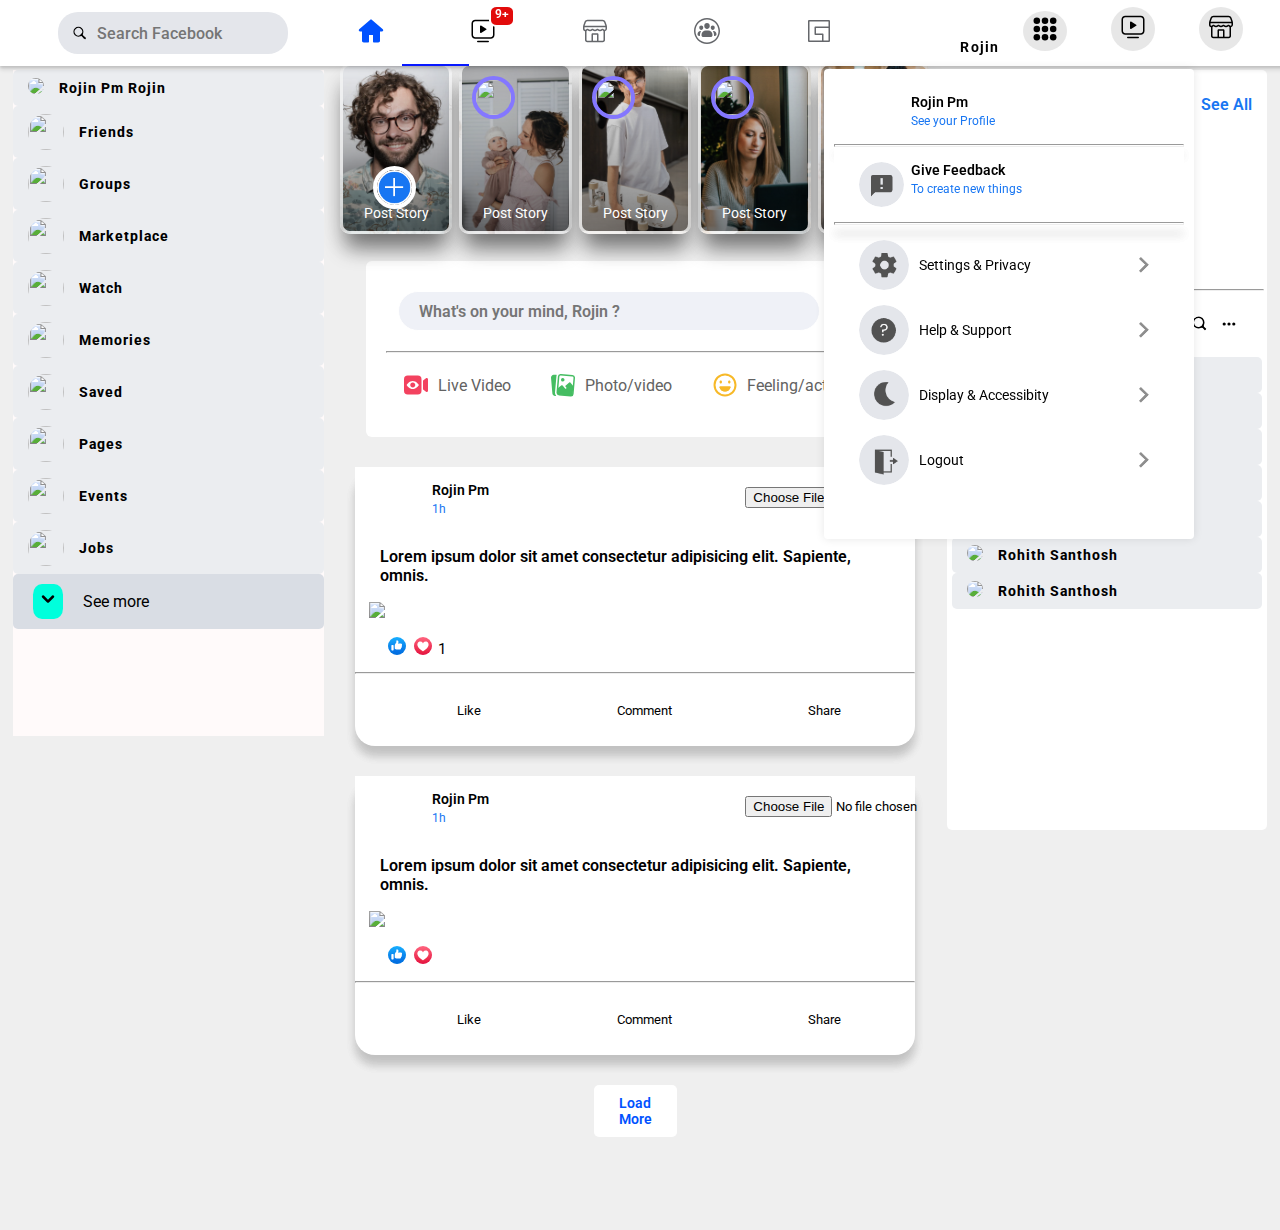
==== index.html @ 670f31f9 "first commit" ====
<!DOCTYPE html>
<html lang="en">
<head>
    <meta charset="UTF-8">
    <meta http-equiv="X-UA-Compatible" content="IE=edge">
    <meta name="viewport" content="width=device-width, initial-scale=1.0">
    <title>Document</title>
    <link rel="stylesheet" href="style.css">
    <link rel="preconnect" href="https://fonts.googleapis.com">
<link rel="preconnect" href="https://fonts.gstatic.com" crossorigin>
<link href="https://fonts.googleapis.com/css2?family=Roboto:wght@100;300&family=Ubuntu:wght@500&display=swap" rel="stylesheet">
<script src="https://kit.fontawesome.com/02a2a094a9.js" crossorigin="anonymous"></script>

</head>
<body>
     
      
     <nav>
 
           <div class="nav_left">


               <div class="container">


                    <div class="nav_user_icon">
    
                          <img src="https://upload.wikimedia.org/wikipedia/commons/thumb/b/b8/2021_Facebook_icon.svg/1200px-2021_Facebook_icon.svg.png" alt="" srcset="">

                    </div>


                     <div class="search-box">

                         <svg viewBox="0 0 16 16" width="1em" height="1em" class="a8c37x1j ms05siws hwsy1cff b7h9ocf4 em6zcovv gl3lb2sf hhz5lgdu"><g fill-rule="evenodd" transform="translate(-448 -544)"><g fill-rule="nonzero"><path d="M10.743 2.257a6 6 0 1 1-8.485 8.486 6 6 0 0 1 8.485-8.486zm-1.06 1.06a4.5 4.5 0 1 0-6.365 6.364 4.5 4.5 0 0 0 6.364-6.363z" transform="translate(448 544)"></path><path class="grey_icon" d="M10.39 8.75a2.94 2.94 0 0 0-.199.432c-.155.417-.23.849-.172 1.284.055.415.232.794.54 1.103a.75.75 0 0 0 1.112-1.004l-.051-.057a.39.39 0 0 1-.114-.24c-.021-.155.014-.356.09-.563.031-.081.06-.145.08-.182l.012-.022a.75.75 0 1 0-1.299-.752z" transform="translate(448 544)"></path><path d="M9.557 11.659c.038-.018.09-.04.15-.064.207-.077.408-.112.562-.092.08.01.143.034.198.077l.041.036a.75.75 0 0 0 1.06-1.06 1.881 1.881 0 0 0-1.103-.54c-.435-.058-.867.018-1.284.175-.189.07-.336.143-.433.2a.75.75 0 0 0 .624 1.356l.066-.027.12-.061z" transform="translate(448 544)"></path><path d="m13.463 15.142-.04-.044-3.574-4.192c-.599-.703.355-1.656 1.058-1.057l4.191 3.574.044.04c.058.059.122.137.182.24.249.425.249.96-.154 1.41l-.057.057c-.45.403-.986.403-1.411.154a1.182 1.182 0 0 1-.24-.182zm.617-.616.444-.444a.31.31 0 0 0-.063-.052c-.093-.055-.263-.055-.35.024l.208.232.207-.206.006.007-.22.257-.026-.024.033-.034.025.027-.257.22-.007-.007zm-.027-.415c-.078.088-.078.257-.023.35a.31.31 0 0 0 .051.063l.205-.204-.233-.209z" transform="translate(448 544)"></path></g></g></svg>
                        <input type="text" placeholder="Search Facebook">
  
                       </div>
  
                        


                    </div>

                 

               </div>
             
          
 
            <div class="nav_center">

      
                   <ul>

                    

                        <li class="first"><a><svg viewBox="0 0 28 28" class="Grey" height="28" width="28"><path d="M25.825 12.29C25.824 12.289 25.823 12.288 25.821 12.286L15.027 2.937C14.752 2.675 14.392 2.527 13.989 2.521 13.608 2.527 13.248 2.675 13.001 2.912L2.175 12.29C1.756 12.658 1.629 13.245 1.868 13.759 2.079 14.215 2.567 14.479 3.069 14.479L5 14.479 5 23.729C5 24.695 5.784 25.479 6.75 25.479L11 25.479C11.552 25.479 12 25.031 12 24.479L12 18.309C12 18.126 12.148 17.979 12.33 17.979L15.67 17.979C15.852 17.979 16 18.126 16 18.309L16 24.479C16 25.031 16.448 25.479 17 25.479L21.25 25.479C22.217 25.479 23 24.695 23 23.729L23 14.479 24.931 14.479C25.433 14.479 25.921 14.215 26.132 13.759 26.371 13.245 26.244 12.658 25.825 12.29"></path></svg></a></li>
               
               

                        <li class="second"><svg viewBox="0 0 28 28" class="too" height="28" width="28"><path d="M8.75 25.25C8.336 25.25 8 24.914 8 24.5 8 24.086 8.336 23.75 8.75 23.75L19.25 23.75C19.664 23.75 20 24.086 20 24.5 20 24.914 19.664 25.25 19.25 25.25L8.75 25.25ZM17.163 12.846 12.055 15.923C11.591 16.202 11 15.869 11 15.327L11 9.172C11 8.631 11.591 8.297 12.055 8.576L17.163 11.654C17.612 11.924 17.612 12.575 17.163 12.846ZM21.75 20.25C22.992 20.25 24 19.242 24 18L24 6.5C24 5.258 22.992 4.25 21.75 4.25L6.25 4.25C5.008 4.25 4 5.258 4 6.5L4 18C4 19.242 5.008 20.25 6.25 20.25L21.75 20.25ZM21.75 21.75 6.25 21.75C4.179 21.75 2.5 20.071 2.5 18L2.5 6.5C2.5 4.429 4.179 2.75 6.25 2.75L21.75 2.75C23.821 2.75 25.5 4.429 25.5 6.5L25.5 18C25.5 20.071 23.821 21.75 21.75 21.75Z"></path></svg></li>
                 
                    
                   
                 
                          <li class="third"><svg viewBox="0 0 28 28" class="color_fill" height="28" width="28"><path d="M17.5 23.75 21.75 23.75C22.164 23.75 22.5 23.414 22.5 23L22.5 14 22.531 14C22.364 13.917 22.206 13.815 22.061 13.694L21.66 13.359C21.567 13.283 21.433 13.283 21.34 13.36L21.176 13.497C20.591 13.983 19.855 14.25 19.095 14.25L18.869 14.25C18.114 14.25 17.382 13.987 16.8 13.506L16.616 13.354C16.523 13.278 16.39 13.278 16.298 13.354L16.113 13.507C15.53 13.987 14.798 14.25 14.044 14.25L13.907 14.25C13.162 14.25 12.439 13.994 11.861 13.525L11.645 13.35C11.552 13.275 11.419 13.276 11.328 13.352L11.155 13.497C10.57 13.984 9.834 14.25 9.074 14.25L8.896 14.25C8.143 14.25 7.414 13.989 6.832 13.511L6.638 13.351C6.545 13.275 6.413 13.275 6.32 13.351L5.849 13.739C5.726 13.84 5.592 13.928 5.452 14L5.5 14 5.5 23C5.5 23.414 5.836 23.75 6.25 23.75L10.5 23.75 10.5 17.5C10.5 16.81 11.06 16.25 11.75 16.25L16.25 16.25C16.94 16.25 17.5 16.81 17.5 17.5L17.5 23.75ZM3.673 8.75 24.327 8.75C24.3 8.66 24.271 8.571 24.238 8.483L23.087 5.355C22.823 4.688 22.178 4.25 21.461 4.25L6.54 4.25C5.822 4.25 5.177 4.688 4.919 5.338L3.762 8.483C3.729 8.571 3.7 8.66 3.673 8.75ZM24.5 10.25 3.5 10.25 3.5 12C3.5 12.414 3.836 12.75 4.25 12.75L4.421 12.75C4.595 12.75 4.763 12.69 4.897 12.58L5.368 12.193C6.013 11.662 6.945 11.662 7.59 12.193L7.784 12.352C8.097 12.609 8.49 12.75 8.896 12.75L9.074 12.75C9.483 12.75 9.88 12.607 10.194 12.345L10.368 12.2C11.01 11.665 11.941 11.659 12.589 12.185L12.805 12.359C13.117 12.612 13.506 12.75 13.907 12.75L14.044 12.75C14.45 12.75 14.844 12.608 15.158 12.35L15.343 12.197C15.989 11.663 16.924 11.663 17.571 12.197L17.755 12.35C18.068 12.608 18.462 12.75 18.869 12.75L19.095 12.75C19.504 12.75 19.901 12.606 20.216 12.344L20.38 12.208C21.028 11.666 21.972 11.666 22.62 12.207L23.022 12.542C23.183 12.676 23.387 12.75 23.598 12.75 24.097 12.75 24.5 12.347 24.5 11.85L24.5 10.25ZM24 14.217 24 23C24 24.243 22.993 25.25 21.75 25.25L6.25 25.25C5.007 25.25 4 24.243 4 23L4 14.236C2.875 14.112 2 13.158 2 12L2 9.951C2 9.272 2.12 8.6 2.354 7.964L3.518 4.802C4.01 3.563 5.207 2.75 6.54 2.75L21.461 2.75C22.793 2.75 23.99 3.563 24.488 4.819L25.646 7.964C25.88 8.6 26 9.272 26 9.951L26 11.85C26 13.039 25.135 14.026 24 14.217ZM16 23.75 16 17.75 12 17.75 12 23.75 16 23.75Z"></path></svg></li>

            
                   

                         <li class=""><svg viewBox="0 0 28 28" class="color_fill" height="28" width="28"><path d="M25.5 14C25.5 7.649 20.351 2.5 14 2.5 7.649 2.5 2.5 7.649 2.5 14 2.5 20.351 7.649 25.5 14 25.5 20.351 25.5 25.5 20.351 25.5 14ZM27 14C27 21.18 21.18 27 14 27 6.82 27 1 21.18 1 14 1 6.82 6.82 1 14 1 21.18 1 27 6.82 27 14ZM7.479 14 7.631 14C7.933 14 8.102 14.338 7.934 14.591 7.334 15.491 6.983 16.568 6.983 17.724L6.983 18.221C6.983 18.342 6.99 18.461 7.004 18.578 7.03 18.802 6.862 19 6.637 19L6.123 19C5.228 19 4.5 18.25 4.5 17.327 4.5 15.492 5.727 14 7.479 14ZM20.521 14C22.274 14 23.5 15.492 23.5 17.327 23.5 18.25 22.772 19 21.878 19L21.364 19C21.139 19 20.97 18.802 20.997 18.578 21.01 18.461 21.017 18.342 21.017 18.221L21.017 17.724C21.017 16.568 20.667 15.491 20.067 14.591 19.899 14.338 20.067 14 20.369 14L20.521 14ZM8.25 13C7.147 13 6.25 11.991 6.25 10.75 6.25 9.384 7.035 8.5 8.25 8.5 9.465 8.5 10.25 9.384 10.25 10.75 10.25 11.991 9.353 13 8.25 13ZM19.75 13C18.647 13 17.75 11.991 17.75 10.75 17.75 9.384 18.535 8.5 19.75 8.5 20.965 8.5 21.75 9.384 21.75 10.75 21.75 11.991 20.853 13 19.75 13ZM15.172 13.5C17.558 13.5 19.5 15.395 19.5 17.724L19.5 18.221C19.5 19.202 18.683 20 17.677 20L10.323 20C9.317 20 8.5 19.202 8.5 18.221L8.5 17.724C8.5 15.395 10.441 13.5 12.828 13.5L15.172 13.5ZM16.75 9C16.75 10.655 15.517 12 14 12 12.484 12 11.25 10.655 11.25 9 11.25 7.15 12.304 6 14 6 15.697 6 16.75 7.15 16.75 9Z"></path></svg></li>

                 
                   
                   
                         <li class=""><svg viewBox="0 0 28 28" class="color_fill" height="28" width="28"><path d="M23.5 9.5H10.25a.75.75 0 00-.75.75v7c0 .414.336.75.75.75H17v5.5H4.5v-19h19v5zm0 14h-5v-6.25a.75.75 0 00-.75-.75H11V11h12.5v12.5zm1.5.25V4.25C25 3.561 24.439 3 23.75 3H4.25C3.561 3 3 3.561 3 4.25v19.5c0 .689.561 1.25 1.25 1.25h19.5c.689 0 1.25-.561 1.25-1.25z"></path></svg></li>

                

                    <div class="hover_container">

                        <div class="one">
 
                            <a>Home</a>

                           </div>
                           <div class="two">
 
                            <a>Home</a>

                           </div>
                           <div class="three">
 
                            <a>Home</a>

                           </div>
                           <div class="four">
 
                            <a>Home</a>

                           </div>
                           <div class="five">
 
                            <a>Home</a>

                           </div>
            
                    </div>

              
                    
                    
                   

                   </ul> 



            </div>

            <div class="nav_right">

                      
               
                   <ul>

                     
                        
                     <li class="fill"> <div class="profile_with_name">
    
                        <img src="https://media-exp1.licdn.com/dms/image/C5603AQG2AUqRhWyxkg/profile-displayphoto-shrink_100_100/0/1617724632580?e=1642636800&v=beta&t=y8n__Q_3GmI4FPHwxKpqcTBePPApUHZBhWnM5yB4J3I" alt="" srcset="">
        
                        <span>Rojin</span>
                        

                       </div></li>
                    
                   


                    <li class="fill_background"><svg class="" viewBox="0 0 44 44" width="24" height="24" class="a8c37x1j ms05siws hwsy1cff b7h9ocf4 fzdkajry jnigpg78 odw8uiq3"><circle cx="7" cy="7" r="6"></circle><circle cx="22" cy="7" r="6"></circle><circle cx="37" cy="7" r="6"></circle><circle cx="7" cy="22" r="6"></circle><circle cx="22" cy="22" r="6"></circle><circle cx="37" cy="22" r="6"></circle><circle cx="7" cy="37" r="6"></circle><circle cx="22" cy="37" r="6"></circle><circle cx="37" cy="37" r="6"></circle></svg></li>
                    <li class="fill_background"><svg class="" viewBox="0 0 28 28" class="a8c37x1j ms05siws hwsy1cff b7h9ocf4 em6zcovv" height="28" width="28"><path d="M8.75 25.25C8.336 25.25 8 24.914 8 24.5 8 24.086 8.336 23.75 8.75 23.75L19.25 23.75C19.664 23.75 20 24.086 20 24.5 20 24.914 19.664 25.25 19.25 25.25L8.75 25.25ZM17.163 12.846 12.055 15.923C11.591 16.202 11 15.869 11 15.327L11 9.172C11 8.631 11.591 8.297 12.055 8.576L17.163 11.654C17.612 11.924 17.612 12.575 17.163 12.846ZM21.75 20.25C22.992 20.25 24 19.242 24 18L24 6.5C24 5.258 22.992 4.25 21.75 4.25L6.25 4.25C5.008 4.25 4 5.258 4 6.5L4 18C4 19.242 5.008 20.25 6.25 20.25L21.75 20.25ZM21.75 21.75 6.25 21.75C4.179 21.75 2.5 20.071 2.5 18L2.5 6.5C2.5 4.429 4.179 2.75 6.25 2.75L21.75 2.75C23.821 2.75 25.5 4.429 25.5 6.5L25.5 18C25.5 20.071 23.821 21.75 21.75 21.75Z"></path></svg></li>
                    <li class="fill_background"><svg class="" viewBox="0 0 28 28" class="a8c37x1j ms05siws hwsy1cff b7h9ocf4 em6zcovv" height="28" width="28"><path d="M17.5 23.75 21.75 23.75C22.164 23.75 22.5 23.414 22.5 23L22.5 14 22.531 14C22.364 13.917 22.206 13.815 22.061 13.694L21.66 13.359C21.567 13.283 21.433 13.283 21.34 13.36L21.176 13.497C20.591 13.983 19.855 14.25 19.095 14.25L18.869 14.25C18.114 14.25 17.382 13.987 16.8 13.506L16.616 13.354C16.523 13.278 16.39 13.278 16.298 13.354L16.113 13.507C15.53 13.987 14.798 14.25 14.044 14.25L13.907 14.25C13.162 14.25 12.439 13.994 11.861 13.525L11.645 13.35C11.552 13.275 11.419 13.276 11.328 13.352L11.155 13.497C10.57 13.984 9.834 14.25 9.074 14.25L8.896 14.25C8.143 14.25 7.414 13.989 6.832 13.511L6.638 13.351C6.545 13.275 6.413 13.275 6.32 13.351L5.849 13.739C5.726 13.84 5.592 13.928 5.452 14L5.5 14 5.5 23C5.5 23.414 5.836 23.75 6.25 23.75L10.5 23.75 10.5 17.5C10.5 16.81 11.06 16.25 11.75 16.25L16.25 16.25C16.94 16.25 17.5 16.81 17.5 17.5L17.5 23.75ZM3.673 8.75 24.327 8.75C24.3 8.66 24.271 8.571 24.238 8.483L23.087 5.355C22.823 4.688 22.178 4.25 21.461 4.25L6.54 4.25C5.822 4.25 5.177 4.688 4.919 5.338L3.762 8.483C3.729 8.571 3.7 8.66 3.673 8.75ZM24.5 10.25 3.5 10.25 3.5 12C3.5 12.414 3.836 12.75 4.25 12.75L4.421 12.75C4.595 12.75 4.763 12.69 4.897 12.58L5.368 12.193C6.013 11.662 6.945 11.662 7.59 12.193L7.784 12.352C8.097 12.609 8.49 12.75 8.896 12.75L9.074 12.75C9.483 12.75 9.88 12.607 10.194 12.345L10.368 12.2C11.01 11.665 11.941 11.659 12.589 12.185L12.805 12.359C13.117 12.612 13.506 12.75 13.907 12.75L14.044 12.75C14.45 12.75 14.844 12.608 15.158 12.35L15.343 12.197C15.989 11.663 16.924 11.663 17.571 12.197L17.755 12.35C18.068 12.608 18.462 12.75 18.869 12.75L19.095 12.75C19.504 12.75 19.901 12.606 20.216 12.344L20.38 12.208C21.028 11.666 21.972 11.666 22.62 12.207L23.022 12.542C23.183 12.676 23.387 12.75 23.598 12.75 24.097 12.75 24.5 12.347 24.5 11.85L24.5 10.25ZM24 14.217 24 23C24 24.243 22.993 25.25 21.75 25.25L6.25 25.25C5.007 25.25 4 24.243 4 23L4 14.236C2.875 14.112 2 13.158 2 12L2 9.951C2 9.272 2.12 8.6 2.354 7.964L3.518 4.802C4.01 3.563 5.207 2.75 6.54 2.75L21.461 2.75C22.793 2.75 23.99 3.563 24.488 4.819L25.646 7.964C25.88 8.6 26 9.272 26 9.951L26 11.85C26 13.039 25.135 14.026 24 14.217ZM16 23.75 16 17.75 12 17.75 12 23.75 16 23.75Z"></path></svg></li>
                    
              
                   </ul> 

            </div>


           <div class="settings-menubar">

                          <div class="profile_user">


                          <img src="https://media-exp1.licdn.com/dms/image/C5603AQG2AUqRhWyxkg/profile-displayphoto-shrink_100_100/0/1617724632580?e=1642636800&v=beta&t=y8n__Q_3GmI4FPHwxKpqcTBePPApUHZBhWnM5yB4J3I" alt="" srcset="">

                                  <div class="profile_name">

                                    <p>Rojin Pm</p>
                                    <a href="#">See your Profile</a>
               

                                  </div>

                                    

                              </div>

                            <hr>
                              <!-- Repeated User Profile -->
             
                              <div class="profile_user">


                                <img src="images/feedback.png" alt="" srcset="">
      
                                        <div class="profile_name">
      
                                          <p>Give Feedback</p>
                                          <a href="#">To create new things</a>
                     
      
                                        </div>
      
                                          
      
                                    </div>

                                    <hr>

                                    <div class="settings-links">
     
                                          <img src="images/setting.png" class="settings-icon">

                                          <a href="#">Settings & Privacy <img class="inside_icon" src="images/arrow.png" width="10px"></a>

                                    </div>
                                    <div class="settings-links">
     
                                      <img src="images/help.png" class="settings-icon">

                                      <a href="#">Help & Support <img class="inside_icon" src="images/arrow.png" width="10px"></a>

                                  </div>

                                      <div class="settings-links">
     
                                         <img src="images/display.png" class="settings-icon">

                                          <a href="#">Display & Accessibity <img class="inside_icon" src="images/arrow.png" width="10px"></a>

                                    </div>
                                     <div class="settings-links">
     
                                           <img src="images/logout.png" class="settings-icon">

                                           <a href="#">Logout <img class="inside_icon" src="images/arrow.png" width="10px"></a>

                                     </div>

       
                     </div>



     </nav>


      <div class="Main_container">

           <div class="left_sidebar">

                   <div class="links_images">

                             <div class="profile-pic">

                               <a href="#"><img src="https://scontent.fcok1-1.fna.fbcdn.net/v/t1.6435-9/c234.0.600.600a/p600x600/198895024_2854598801522422_759976455925987900_n.jpg?_nc_cat=105&ccb=1-5&_nc_sid=09cbfe&_nc_ohc=b0uTZA2vohwAX_ZN-zM&_nc_ht=scontent.fcok1-1.fna&oh=ef970ec55a893b30318e362180a65c55&oe=61BEED44"></a>
                                <span>Rojin Pm Rojin</span>
                               
                             </div>

                             <div class="profile-pic">

                                <a href="#"><img src="https://static.xx.fbcdn.net/rsrc.php/v3/yx/r/-XF4FQcre_i.png" alt="" style="height: 36px; width: 36px;"></a>
                                 <span>Friends</span>
                                
                              </div>

                              <div class="profile-pic">

                                <a href="#"><img class="hu5pjgll bixrwtb6" src="https://static.xx.fbcdn.net/rsrc.php/v3/yD/r/mk4dH3FK0jT.png" alt="" style="height: 36px; width: 36px;"></a>
                                 <span>Groups</span>
                                
                              </div>

                              <div class="profile-pic">

                                <a href="#"><img class="hu5pjgll bixrwtb6" src="https://static.xx.fbcdn.net/rsrc.php/v3/ys/r/9BDqQflVfXI.png" alt="" style="height: 36px; width: 36px;"></a>
                                 <span>Marketplace</span>
                                
                              </div>

                              <div class="profile-pic">

                                <a href="#"><img class="hu5pjgll bixrwtb6" src="https://static.xx.fbcdn.net/rsrc.php/v3/yG/r/A1HlI2LVo58.png" alt="" style="height: 36px; width: 36px;"></a>
                                 <span>Watch</span>
                                
                              </div>

                              <div class="profile-pic">

                                <a href="#"><img class="hu5pjgll bixrwtb6" src="https://static.xx.fbcdn.net/rsrc.php/v3/y7/r/AYj2837MmgX.png" alt="" style="height: 36px; width: 36px;"></a>
                                 <span>Memories</span>
                                
                              </div>

                              <div class="profile-pic">

                                <a href="#"><img class="hu5pjgll bixrwtb6" src="https://static.xx.fbcdn.net/rsrc.php/v3/yr/r/2uPlV4oORjU.png" alt="" style="height: 36px; width: 36px;"></a>
                                 <span>Saved</span>
                                
                              </div>

                              <div class="profile-pic">

                                 <a href="#"><img class="hu5pjgll bixrwtb6" src="https://static.xx.fbcdn.net/rsrc.php/v3/yZ/r/i7hepQ2OeZg.png" alt="" style="height: 36px; width: 36px;"></a>
                                 <span>Pages</span>
                                
                              </div>

                              <div class="profile-pic">

                                 <a href="#"><img class="hu5pjgll bixrwtb6" src="https://static.xx.fbcdn.net/rsrc.php/v3/yd/r/9-o1e6LN_TX.png" alt="" style="height: 36px; width: 36px;"></a>
                                 <span>Events</span>
                                
                              </div>

                              <div class="profile-pic">

                                  <a href="#"><img class="hu5pjgll bixrwtb6" src="https://static.xx.fbcdn.net/rsrc.php/v3/yJ/r/EWFR9xI64Mg.png" alt="" style="height: 36px; width: 36px;"></a>
                                  <span>Jobs</span>
                                
                              </div>
           
                            <div class="profile-pic_last">

                                <a href="#"><svg viewBox="0 0 16 16" width="1em" height="1em" class="a8c37x1j ms05siws hwsy1cff b7h9ocf4 fzdkajry jnigpg78 odw8uiq3"><g fill-rule="evenodd" transform="translate(-448 -544)"><path fill-rule="nonzero" d="M452.707 549.293a1 1 0 0 0-1.414 1.414l4 4a1 1 0 0 0 1.414 0l4-4a1 1 0 0 0-1.414-1.414L456 552.586l-3.293-3.293z"></path></g></svg></a>
                                 <span>See more</span>

                            </div>
 

                    </div>

            
           </div>

           <!-- Main Content Section -->
 
           <div id="main_content">


             <div class="stories">

                      <div class="story story1">

                           <img src="images/upload.png" alt="" srcset="">
                           <p>Post Story</p>

                       </div>

                       <div class="story story2">

                         <img src="https://media-exp1.licdn.com/dms/image/C4E03AQE3NXD3OR48Fw/profile-displayphoto-shrink_400_400/0/1592479625043?e=1642636800&v=beta&t=O57S5b9immVSI9wJr_GfC0js0zmHNpNdNDlzLT2Vm68" alt="" srcset="">
                         <p>Post Story</p>

                     </div>

                     <div class="story story3">

                         <img src="https://media-exp1.licdn.com/dms/image/C5603AQG2AUqRhWyxkg/profile-displayphoto-shrink_100_100/0/1617724632580?e=1642636800&v=beta&t=y8n__Q_3GmI4FPHwxKpqcTBePPApUHZBhWnM5yB4J3I" alt="" srcset="">
                         <p>Post Story</p>

                     </div>

                     <div class="story story4">

                         <img src="https://media-exp1.licdn.com/dms/image/C560BAQF1yoJJAGZAgQ/company-logo_200_200/0/1535754933547?e=1645660800&v=beta&t=7cT8v-8THRNrBueLL2mZveXqaTrKhaGliMvPxgsjuus" alt="" srcset="">
                        <p>Post Story</p>

                     </div>

                     <div class="story story5">

                        <img src="https://media-exp1.licdn.com/dms/image/C5603AQHwQNrrhYp1VA/profile-displayphoto-shrink_400_400/0/1620910501169?e=1642636800&v=beta&t=GmdT3lk1Pkl3q_vLI1SfP8vfSnd1ABi5sAwPlQZjVt4" alt="" srcset="">
                        <p>Post Story</p>

                       </div>

                </div>
          
            
                    <div class="write_post_container">

                            <div class="user_profile">

                                     <img src="https://media-exp1.licdn.com/dms/image/C5603AQG2AUqRhWyxkg/profile-displayphoto-shrink_100_100/0/1617724632580?e=1642636800&v=beta&t=y8n__Q_3GmI4FPHwxKpqcTBePPApUHZBhWnM5yB4J3I" alt="" srcset="">


                                       <div class="user_content">

                                         <input id="input_comment" type="text" placeholder="What's on your mind, Rojin ?">

                                      </div>

                                      <button onclick="CreatepostDiv()">Create Post</button>

                            </div>

                            <hr style="margin-top: 10px;">

                                <div class="post-contents">

  
                                        <div class="post_input">

                                            <svg  class="post_color_1" viewBox="0 0 24 24" width="1em" height="1em" class="a8c37x1j ms05siws hwsy1cff b7h9ocf4 i2fa72qc rgmg9uty b73ngqbp"><g fill-rule="evenodd" transform="translate(-444 -156)"><g><path d="M113.029 2.514c-.363-.088-.746.014-1.048.234l-2.57 1.88a.999.999 0 0 0-.411.807v8.13a1 1 0 0 0 .41.808l2.602 1.901c.219.16.477.242.737.242.253 0 .508-.077.732-.235.34-.239.519-.65.519-1.065V3.735a1.25 1.25 0 0 0-.971-1.22m-20.15 6.563c.1-.146 2.475-3.578 5.87-3.578 3.396 0 5.771 3.432 5.87 3.578a.749.749 0 0 1 0 .844c-.099.146-2.474 3.578-5.87 3.578-3.395 0-5.77-3.432-5.87-3.578a.749.749 0 0 1 0-.844zM103.75 19a3.754 3.754 0 0 0 3.75-3.75V3.75A3.754 3.754 0 0 0 103.75 0h-10A3.754 3.754 0 0 0 90 3.75v11.5A3.754 3.754 0 0 0 93.75 19h10z" transform="translate(354 158.5)"></path><path d="M98.75 12c1.379 0 2.5-1.121 2.5-2.5S100.129 7 98.75 7a2.503 2.503 0 0 0-2.5 2.5c0 1.379 1.121 2.5 2.5 2.5" transform="translate(354 158.5)"></path></g></g></svg>
                                             <span>Live Video</span>
                                             
                                             
                                          </div>

                                          <div class="post_input">

                                            <svg class="post_color_2" viewBox="0 0 24 24" width="1em" height="1em" class="a8c37x1j ms05siws hwsy1cff b7h9ocf4 n90h9ftp rgmg9uty b73ngqbp"><g fill-rule="evenodd" transform="translate(-444 -156)"><g><path d="m96.968 22.425-.648.057a2.692 2.692 0 0 1-1.978-.625 2.69 2.69 0 0 1-.96-1.84L92.01 4.32a2.702 2.702 0 0 1 .79-2.156c.47-.472 1.111-.731 1.774-.79l2.58-.225a.498.498 0 0 1 .507.675 4.189 4.189 0 0 0-.251 1.11L96.017 18.85a4.206 4.206 0 0 0 .977 3.091s.459.364-.026.485m8.524-16.327a1.75 1.75 0 1 1-3.485.305 1.75 1.75 0 0 1 3.485-.305m5.85 3.011a.797.797 0 0 0-1.129-.093l-3.733 3.195a.545.545 0 0 0-.062.765l.837.993a.75.75 0 1 1-1.147.966l-2.502-2.981a.797.797 0 0 0-1.096-.12L99 14.5l-.5 4.25c-.06.674.326 2.19 1 2.25l11.916 1.166c.325.026 1-.039 1.25-.25.252-.21.89-.842.917-1.166l.833-8.084-3.073-3.557z" transform="translate(352 156.5)"></path><path fill-rule="nonzero" d="m111.61 22.963-11.604-1.015a2.77 2.77 0 0 1-2.512-2.995L98.88 3.09A2.77 2.77 0 0 1 101.876.58l11.603 1.015a2.77 2.77 0 0 1 2.513 2.994l-1.388 15.862a2.77 2.77 0 0 1-2.994 2.513zm.13-1.494.082.004a1.27 1.27 0 0 0 1.287-1.154l1.388-15.862a1.27 1.27 0 0 0-1.148-1.37l-11.604-1.014a1.27 1.27 0 0 0-1.37 1.15l-1.387 15.86a1.27 1.27 0 0 0 1.149 1.37l11.603 1.016z" transform="translate(352 156.5)"></path></g></g></svg>
 
                                            <span>Photo/video</span>

                                        </div>

                                        <div class="post_input">

                                            
                                            <svg class="post_color_3" viewBox="0 0 24 24" width="1em" height="1em" class="a8c37x1j ms05siws hwsy1cff b7h9ocf4 ky11obwa rgmg9uty b73ngqbp"><g fill-rule="evenodd" transform="translate(-444 -156)"><g><path d="M107.285 13c.49 0 .841.476.712.957-.623 2.324-2.837 4.043-5.473 4.043-2.636 0-4.85-1.719-5.473-4.043-.13-.48.222-.957.712-.957h9.522z" transform="translate(353.5 156.5)"></path><path fill-rule="nonzero" d="M114.024 11.5c0 6.351-5.149 11.5-11.5 11.5s-11.5-5.149-11.5-11.5S96.173 0 102.524 0s11.5 5.149 11.5 11.5zm-2 0a9.5 9.5 0 1 0-19 0 9.5 9.5 0 0 0 19 0z" transform="translate(353.5 156.5)"></path><path d="M99.524 8.5c0 .829-.56 1.5-1.25 1.5s-1.25-.671-1.25-1.5.56-1.5 1.25-1.5 1.25.671 1.25 1.5m8.5 0c0 .829-.56 1.5-1.25 1.5s-1.25-.671-1.25-1.5.56-1.5 1.25-1.5 1.25.671 1.25 1.5m-.739 4.5h-9.522c-.49 0-.841.476-.712.957.623 2.324 2.837 4.043 5.473 4.043 2.636 0 4.85-1.719 5.473-4.043.13-.48-.222-.957-.712-.957m-2.165 2c-.667.624-1.592 1-2.596 1a3.799 3.799 0 0 1-2.596-1h5.192" transform="translate(353.5 156.5)"></path></g></g></svg>

                                             <span>Feeling/activity</span>


                                        </div>



                                  </div>

                         </div>


                           

                            
                   
                            <div class="post-container">

 
                                  <div class="new_user_profile">


                                    <img src="https://media-exp1.licdn.com/dms/image/C5603AQG2AUqRhWyxkg/profile-displayphoto-shrink_100_100/0/1617724632580?e=1642636800&v=beta&t=y8n__Q_3GmI4FPHwxKpqcTBePPApUHZBhWnM5yB4J3I" alt="" srcset="">

                                     <div class="profile_name">

                                             <p>Rojin Pm</p>
                                             <a style="text-decoration: none;" href="#">1h <i class="fas fa-caret-down"></i></a>
                             

                                     </div>

                                      <div class="image_input">
                             
                                            <input id="output" type="file">


                                      </div>

                                 </div>
                           

                                  <!-- Comment post creting section -->
                                  <div class="paragraph_text">

                                    <p id="post-test">Lorem ipsum dolor sit amet consectetur adipisicing elit. Sapiente, omnis.</p>

                                  </div>

                              

                              
                                  <div id="post_image_container">

                                    <!-- Image Uploading Section  -->

                                    <img id="post_image" src="https://scontent.fcok1-1.fna.fbcdn.net/v/t45.1600-4/cp0/q90/spS444/p526x296/248778343_2993245767555298_8792151363202595625_n.png.jpg?_nc_cat=110&ccb=1-5&_nc_sid=67cdda&_nc_ohc=n-Aa11SHYekAX-AKGeA&_nc_ht=scontent.fcok1-1.fna&oh=9e89f04d5b33abdfebda3b782f360f1a&oe=619E9E80">

                                  </div>

                                       <div class="comment_like_imogis">

                                          
                                          <div class="imogies">

                                               <div class="imogie">

                                                    <img class="j1lvzwm4" height="18" role="presentation" src="data:image/svg+xml,%3csvg xmlns='http://www.w3.org/2000/svg' xmlns:xlink='http://www.w3.org/1999/xlink' viewBox='0 0 16 16'%3e%3cdefs%3e%3clinearGradient id='a' x1='50%25' x2='50%25' y1='0%25' y2='100%25'%3e%3cstop offset='0%25' stop-color='%2318AFFF'/%3e%3cstop offset='100%25' stop-color='%230062DF'/%3e%3c/linearGradient%3e%3cfilter id='c' width='118.8%25' height='118.8%25' x='-9.4%25' y='-9.4%25' filterUnits='objectBoundingBox'%3e%3cfeGaussianBlur in='SourceAlpha' result='shadowBlurInner1' stdDeviation='1'/%3e%3cfeOffset dy='-1' in='shadowBlurInner1' result='shadowOffsetInner1'/%3e%3cfeComposite in='shadowOffsetInner1' in2='SourceAlpha' k2='-1' k3='1' operator='arithmetic' result='shadowInnerInner1'/%3e%3cfeColorMatrix in='shadowInnerInner1' values='0 0 0 0 0 0 0 0 0 0.299356041 0 0 0 0 0.681187726 0 0 0 0.3495684 0'/%3e%3c/filter%3e%3cpath id='b' d='M8 0a8 8 0 00-8 8 8 8 0 1016 0 8 8 0 00-8-8z'/%3e%3c/defs%3e%3cg fill='none'%3e%3cuse fill='url(%23a)' xlink:href='%23b'/%3e%3cuse fill='black' filter='url(%23c)' xlink:href='%23b'/%3e%3cpath fill='white' d='M12.162 7.338c.176.123.338.245.338.674 0 .43-.229.604-.474.725a.73.73 0 01.089.546c-.077.344-.392.611-.672.69.121.194.159.385.015.62-.185.295-.346.407-1.058.407H7.5c-.988 0-1.5-.546-1.5-1V7.665c0-1.23 1.467-2.275 1.467-3.13L7.361 3.47c-.005-.065.008-.224.058-.27.08-.079.301-.2.635-.2.218 0 .363.041.534.123.581.277.732.978.732 1.542 0 .271-.414 1.083-.47 1.364 0 0 .867-.192 1.879-.199 1.061-.006 1.749.19 1.749.842 0 .261-.219.523-.316.666zM3.6 7h.8a.6.6 0 01.6.6v3.8a.6.6 0 01-.6.6h-.8a.6.6 0 01-.6-.6V7.6a.6.6 0 01.6-.6z'/%3e%3c/g%3e%3c/svg%3e" width="18">
        
                                                </div>

                                                 <div class="imogie">

                                                    <img class="j1lvzwm4" height="18" role="presentation" src="data:image/svg+xml,%3csvg xmlns='http://www.w3.org/2000/svg' xmlns:xlink='http://www.w3.org/1999/xlink' viewBox='0 0 16 16'%3e%3cdefs%3e%3clinearGradient id='a' x1='50%25' x2='50%25' y1='0%25' y2='100%25'%3e%3cstop offset='0%25' stop-color='%23FF6680'/%3e%3cstop offset='100%25' stop-color='%23E61739'/%3e%3c/linearGradient%3e%3cfilter id='c' width='118.8%25' height='118.8%25' x='-9.4%25' y='-9.4%25' filterUnits='objectBoundingBox'%3e%3cfeGaussianBlur in='SourceAlpha' result='shadowBlurInner1' stdDeviation='1'/%3e%3cfeOffset dy='-1' in='shadowBlurInner1' result='shadowOffsetInner1'/%3e%3cfeComposite in='shadowOffsetInner1' in2='SourceAlpha' k2='-1' k3='1' operator='arithmetic' result='shadowInnerInner1'/%3e%3cfeColorMatrix in='shadowInnerInner1' values='0 0 0 0 0.710144928 0 0 0 0 0 0 0 0 0 0.117780134 0 0 0 0.349786932 0'/%3e%3c/filter%3e%3cpath id='b' d='M8 0a8 8 0 100 16A8 8 0 008 0z'/%3e%3c/defs%3e%3cg fill='none'%3e%3cuse fill='url(%23a)' xlink:href='%23b'/%3e%3cuse fill='black' filter='url(%23c)' xlink:href='%23b'/%3e%3cpath fill='white' d='M10.473 4C8.275 4 8 5.824 8 5.824S7.726 4 5.528 4c-2.114 0-2.73 2.222-2.472 3.41C3.736 10.55 8 12.75 8 12.75s4.265-2.2 4.945-5.34c.257-1.188-.36-3.41-2.472-3.41'/%3e%3c/g%3e%3c/svg%3e" width="18">
            
                                                </div>



                                        </div>

                                            <div class="input_likes">

                                                 <input id="like" type="number">


                                           </div>

                                    
                                       </div>


                                    <div class="comment_like_section">
  
                                        <hr>

                                          <div class="comment_like_container">

                                         
                                               <button id="like_part" onclick="ChangeLike()">

                                                 <i data-visualcompletion="css-img" class="hu5pjgll m6k467ps" style="background-image: url(&quot;https://static.xx.fbcdn.net/rsrc.php/v3/yf/r/MMPPe44OBGB.png&quot;); background-position: 0px -232px; background-size: 26px 562px; width: 18px; height: 18px; background-repeat: no-repeat; display: inline-block;"></i>
                                                <span>Like</span>

                                               </button>
                                             
                                               <button id="like_part">

                                                <i data-visualcompletion="css-img" class="hu5pjgll m6k467ps" style="background-image: url(&quot;https://static.xx.fbcdn.net/rsrc.php/v3/yf/r/MMPPe44OBGB.png&quot;); background-position: 0px -192px; background-size: 26px 562px; width: 18px; height: 18px; background-repeat: no-repeat; display: inline-block;"></i>
                                               <span>Comment</span>

                                              </button>

                                              <button id="like_part">

                                                <i data-visualcompletion="css-img" class="hu5pjgll m6k467ps" style="background-image: url(&quot;https://static.xx.fbcdn.net/rsrc.php/v3/yf/r/MMPPe44OBGB.png&quot;); background-position: 0px -252px; background-size: 26px 562px; width: 18px; height: 18px; background-repeat: no-repeat; display: inline-block;"></i>
                                               <span>Share</span>

                                              </button>
                                              

                                            </div>


                                    </div>

                           </div>
                    

                  <!-- Repeating once more the post container  -->



                
                  <div class="post-container">

 
                    <div class="new_user_profile">


                      <img src="https://media-exp1.licdn.com/dms/image/C5603AQG2AUqRhWyxkg/profile-displayphoto-shrink_100_100/0/1617724632580?e=1642636800&v=beta&t=y8n__Q_3GmI4FPHwxKpqcTBePPApUHZBhWnM5yB4J3I" alt="" srcset="">

                       <div class="profile_name">

                               <p>Rojin Pm</p>
                               <a style="text-decoration: none;" href="#">1h <i class="fas fa-caret-down"></i></a>
               

                       </div>

                        <div class="image_input">
               
                              <input id="output" type="file">


                        </div>

                   </div>
             

                    <!-- Comment post creting section -->
                    <div class="paragraph_text">

                      <p id="post-test">Lorem ipsum dolor sit amet consectetur adipisicing elit. Sapiente, omnis.</p>

                    </div>

                

                
                    <div id="post_image_container">

                      <!-- Image Uploading Section  -->

                      <img id="post_image" src="https://scontent.fcok1-1.fna.fbcdn.net/v/t45.1600-4/cp0/q90/spS444/p526x296/248778343_2993245767555298_8792151363202595625_n.png.jpg?_nc_cat=110&ccb=1-5&_nc_sid=67cdda&_nc_ohc=n-Aa11SHYekAX-AKGeA&_nc_ht=scontent.fcok1-1.fna&oh=9e89f04d5b33abdfebda3b782f360f1a&oe=619E9E80">

                    </div>

                         <div class="comment_like_imogis">

                            
                            <div class="imogies">

                                 <div class="imogie">

                                      <img class="j1lvzwm4" height="18" role="presentation" src="data:image/svg+xml,%3csvg xmlns='http://www.w3.org/2000/svg' xmlns:xlink='http://www.w3.org/1999/xlink' viewBox='0 0 16 16'%3e%3cdefs%3e%3clinearGradient id='a' x1='50%25' x2='50%25' y1='0%25' y2='100%25'%3e%3cstop offset='0%25' stop-color='%2318AFFF'/%3e%3cstop offset='100%25' stop-color='%230062DF'/%3e%3c/linearGradient%3e%3cfilter id='c' width='118.8%25' height='118.8%25' x='-9.4%25' y='-9.4%25' filterUnits='objectBoundingBox'%3e%3cfeGaussianBlur in='SourceAlpha' result='shadowBlurInner1' stdDeviation='1'/%3e%3cfeOffset dy='-1' in='shadowBlurInner1' result='shadowOffsetInner1'/%3e%3cfeComposite in='shadowOffsetInner1' in2='SourceAlpha' k2='-1' k3='1' operator='arithmetic' result='shadowInnerInner1'/%3e%3cfeColorMatrix in='shadowInnerInner1' values='0 0 0 0 0 0 0 0 0 0.299356041 0 0 0 0 0.681187726 0 0 0 0.3495684 0'/%3e%3c/filter%3e%3cpath id='b' d='M8 0a8 8 0 00-8 8 8 8 0 1016 0 8 8 0 00-8-8z'/%3e%3c/defs%3e%3cg fill='none'%3e%3cuse fill='url(%23a)' xlink:href='%23b'/%3e%3cuse fill='black' filter='url(%23c)' xlink:href='%23b'/%3e%3cpath fill='white' d='M12.162 7.338c.176.123.338.245.338.674 0 .43-.229.604-.474.725a.73.73 0 01.089.546c-.077.344-.392.611-.672.69.121.194.159.385.015.62-.185.295-.346.407-1.058.407H7.5c-.988 0-1.5-.546-1.5-1V7.665c0-1.23 1.467-2.275 1.467-3.13L7.361 3.47c-.005-.065.008-.224.058-.27.08-.079.301-.2.635-.2.218 0 .363.041.534.123.581.277.732.978.732 1.542 0 .271-.414 1.083-.47 1.364 0 0 .867-.192 1.879-.199 1.061-.006 1.749.19 1.749.842 0 .261-.219.523-.316.666zM3.6 7h.8a.6.6 0 01.6.6v3.8a.6.6 0 01-.6.6h-.8a.6.6 0 01-.6-.6V7.6a.6.6 0 01.6-.6z'/%3e%3c/g%3e%3c/svg%3e" width="18">

                                  </div>

                                   <div class="imogie">

                                      <img class="j1lvzwm4" height="18" role="presentation" src="data:image/svg+xml,%3csvg xmlns='http://www.w3.org/2000/svg' xmlns:xlink='http://www.w3.org/1999/xlink' viewBox='0 0 16 16'%3e%3cdefs%3e%3clinearGradient id='a' x1='50%25' x2='50%25' y1='0%25' y2='100%25'%3e%3cstop offset='0%25' stop-color='%23FF6680'/%3e%3cstop offset='100%25' stop-color='%23E61739'/%3e%3c/linearGradient%3e%3cfilter id='c' width='118.8%25' height='118.8%25' x='-9.4%25' y='-9.4%25' filterUnits='objectBoundingBox'%3e%3cfeGaussianBlur in='SourceAlpha' result='shadowBlurInner1' stdDeviation='1'/%3e%3cfeOffset dy='-1' in='shadowBlurInner1' result='shadowOffsetInner1'/%3e%3cfeComposite in='shadowOffsetInner1' in2='SourceAlpha' k2='-1' k3='1' operator='arithmetic' result='shadowInnerInner1'/%3e%3cfeColorMatrix in='shadowInnerInner1' values='0 0 0 0 0.710144928 0 0 0 0 0 0 0 0 0 0.117780134 0 0 0 0.349786932 0'/%3e%3c/filter%3e%3cpath id='b' d='M8 0a8 8 0 100 16A8 8 0 008 0z'/%3e%3c/defs%3e%3cg fill='none'%3e%3cuse fill='url(%23a)' xlink:href='%23b'/%3e%3cuse fill='black' filter='url(%23c)' xlink:href='%23b'/%3e%3cpath fill='white' d='M10.473 4C8.275 4 8 5.824 8 5.824S7.726 4 5.528 4c-2.114 0-2.73 2.222-2.472 3.41C3.736 10.55 8 12.75 8 12.75s4.265-2.2 4.945-5.34c.257-1.188-.36-3.41-2.472-3.41'/%3e%3c/g%3e%3c/svg%3e" width="18">

                                  </div>



                          </div>

                              <div class="input_likes">

                                   <input id="like" type="number">


                             </div>

                      
                         </div>


                      <div class="comment_like_section">

                          <hr>

                            <div class="comment_like_container">

                           
                                 <button id="like_part" onclick="ChangeLike()">

                                   <i data-visualcompletion="css-img" class="hu5pjgll m6k467ps" style="background-image: url(&quot;https://static.xx.fbcdn.net/rsrc.php/v3/yf/r/MMPPe44OBGB.png&quot;); background-position: 0px -232px; background-size: 26px 562px; width: 18px; height: 18px; background-repeat: no-repeat; display: inline-block;"></i>
                                  <span>Like</span>

                                 </button>
                               
                                 <button id="like_part">

                                  <i data-visualcompletion="css-img" class="hu5pjgll m6k467ps" style="background-image: url(&quot;https://static.xx.fbcdn.net/rsrc.php/v3/yf/r/MMPPe44OBGB.png&quot;); background-position: 0px -192px; background-size: 26px 562px; width: 18px; height: 18px; background-repeat: no-repeat; display: inline-block;"></i>
                                 <span>Comment</span>

                                </button>

                                <button id="like_part">

                                  <i data-visualcompletion="css-img" class="hu5pjgll m6k467ps" style="background-image: url(&quot;https://static.xx.fbcdn.net/rsrc.php/v3/yf/r/MMPPe44OBGB.png&quot;); background-position: 0px -252px; background-size: 26px 562px; width: 18px; height: 18px; background-repeat: no-repeat; display: inline-block;"></i>
                                 <span>Share</span>

                                </button>
                                

                              </div>


                      </div>

             </div>
      
   
                <button class="load">Load More</button>

              

           </div>


           <!-- <-- Right sidebar --> 
           
           <div class="right_sidebar">

             <div class="sidebar_title">

                 <h4>Events</h4>
                 <a href="#">See All</a>

             </div>

              <div class="event">
 
                 <div class="left-event">
 
                     <h3>18</h3>
                     <span>March</span>
                     
                 </div>
                 <div class="right-event">
                     <h4>Social Media</h4>
                     <p><i class="fas fa-map-marker-alt"></i>Willson Tech park</p>
                     <a href="#">More info</a>
                     
                </div>
                 

              </div>


              <div class="event">
 
                <div class="left-event">

                    <h3>22</h3>
                    <span>August</span>
                    
                </div>
                <div class="right-event">
                    <h4>Mobile Marketing</h4>
                    <p><i class="fas fa-map-marker-alt"></i>Willson Tech park</p>
                    <a href="#">More info</a>
                    
               </div>
                

             </div>

              <hr style="width: 100%; color: rgb(255, 9, 9); margin-top: 10px;">

              
              <div class="sidebarnew_title">

                <h4>Contacts</h4>

                <svg class="svg_one" viewBox="0 0 16 16" width="1em" height="1em" class="a8c37x1j ms05siws hwsy1cff b7h9ocf4 em6zcovv gl3lb2sf hhz5lgdu"><g fill-rule="evenodd" transform="translate(-448 -544)"><path d="M457.25 552.5H455v2.25a.75.75 0 0 1-1.5 0v-2.25h-2.25a.75.75 0 0 1 0-1.5h2.25v-2.25a.75.75 0 0 1 1.5 0V551h2.25a.75.75 0 0 1 0 1.5m6.38-4.435a.62.62 0 0 0-.64.047l-2.49 1.634v-1.394a1.854 1.854 0 0 0-1.852-1.852l-8.796.002a1.854 1.854 0 0 0-1.851 1.852v6.793c0 1.021.83 1.852 1.852 1.852l1.147-.002h7.648a1.854 1.854 0 0 0 1.852-1.851v-1.392l2.457 1.61a.641.641 0 0 0 .673.071.663.663 0 0 0 .37-.601v-6.167c0-.26-.142-.49-.37-.602"></path></g></svg>
                <svg class="svg_two" viewBox="0 0 16 16" width="1em" height="1em" class="a8c37x1j ms05siws hwsy1cff b7h9ocf4 em6zcovv gl3lb2sf hhz5lgdu"><g fill-rule="evenodd" transform="translate(-448 -544)"><g fill-rule="nonzero"><path d="M10.743 2.257a6 6 0 1 1-8.485 8.486 6 6 0 0 1 8.485-8.486zm-1.06 1.06a4.5 4.5 0 1 0-6.365 6.364 4.5 4.5 0 0 0 6.364-6.363z" transform="translate(448 544)"></path><path d="M10.39 8.75a2.94 2.94 0 0 0-.199.432c-.155.417-.23.849-.172 1.284.055.415.232.794.54 1.103a.75.75 0 0 0 1.112-1.004l-.051-.057a.39.39 0 0 1-.114-.24c-.021-.155.014-.356.09-.563.031-.081.06-.145.08-.182l.012-.022a.75.75 0 1 0-1.299-.752z" transform="translate(448 544)"></path><path d="M9.557 11.659c.038-.018.09-.04.15-.064.207-.077.408-.112.562-.092.08.01.143.034.198.077l.041.036a.75.75 0 0 0 1.06-1.06 1.881 1.881 0 0 0-1.103-.54c-.435-.058-.867.018-1.284.175-.189.07-.336.143-.433.2a.75.75 0 0 0 .624 1.356l.066-.027.12-.061z" transform="translate(448 544)"></path><path d="m13.463 15.142-.04-.044-3.574-4.192c-.599-.703.355-1.656 1.058-1.057l4.191 3.574.044.04c.058.059.122.137.182.24.249.425.249.96-.154 1.41l-.057.057c-.45.403-.986.403-1.411.154a1.182 1.182 0 0 1-.24-.182zm.617-.616.444-.444a.31.31 0 0 0-.063-.052c-.093-.055-.263-.055-.35.024l.208.232.207-.206.006.007-.22.257-.026-.024.033-.034.025.027-.257.22-.007-.007zm-.027-.415c-.078.088-.078.257-.023.35a.31.31 0 0 0 .051.063l.205-.204-.233-.209z" transform="translate(448 544)"></path></g></g></svg>
                <svg class="svg_three" viewBox="0 0 20 20" width="1em" height="1em" class="a8c37x1j ms05siws hwsy1cff b7h9ocf4 em6zcovv jnigpg78 odw8uiq3"><g fill-rule="evenodd" transform="translate(-446 -350)"><path d="M458 360a2 2 0 1 1-4 0 2 2 0 0 1 4 0m6 0a2 2 0 1 1-4 0 2 2 0 0 1 4 0m-12 0a2 2 0 1 1-4 0 2 2 0 0 1 4 0"></path></g></svg>
                

            </div>

            <div class="profile-pic">

                <a class="online" href="#"><img src="https://media-exp1.licdn.com/dms/image/C4E03AQE3NXD3OR48Fw/profile-displayphoto-shrink_400_400/0/1592479625043?e=1642636800&v=beta&t=O57S5b9immVSI9wJr_GfC0js0zmHNpNdNDlzLT2Vm68"></a>
                 <span>Andrei Negoi</span>
                
              </div>
              <div class="profile-pic">

                <a class="online" href="#"><img src="https://media-exp1.licdn.com/dms/image/C5603AQG2AUqRhWyxkg/profile-displayphoto-shrink_100_100/0/1617724632580?e=1642636800&v=beta&t=y8n__Q_3GmI4FPHwxKpqcTBePPApUHZBhWnM5yB4J3I"></a>
                 <span>Rojin Pm </span>
                
              </div>
              <div class="profile-pic">

                <a href="#"><img src="https://scontent.fcok1-1.fna.fbcdn.net/v/t45.1600-4/cp0/q90/spS444/p526x296/248778343_2993245767555298_8792151363202595625_n.png.jpg?_nc_cat=110&ccb=1-5&_nc_sid=67cdda&_nc_ohc=n-Aa11SHYekAX9hsPYz&_nc_ht=scontent.fcok1-1.fna&oh=c90471ca57e369dd72601c59ad0cfad8&oe=619CA440"></a>
                 <span>Hackerbost</span>
                
              </div>
              <div class="profile-pic">

                <a href="#"><img src="https://media-exp1.licdn.com/dms/image/C5603AQHwQNrrhYp1VA/profile-displayphoto-shrink_400_400/0/1620910501169?e=1642636800&v=beta&t=GmdT3lk1Pkl3q_vLI1SfP8vfSnd1ABi5sAwPlQZjVt4"></a>
                 <span>Rohith Santhosh</span>
                
              </div>
              <div class="profile-pic">

                <a href="#"><img src="https://media-exp1.licdn.com/dms/image/C560BAQF1yoJJAGZAgQ/company-logo_200_200/0/1535754933547?e=1645660800&v=beta&t=7cT8v-8THRNrBueLL2mZveXqaTrKhaGliMvPxgsjuus"></a>
                 <span>Rabhi Qazi</span>
                
              </div>
              <div class="profile-pic">

                <a href="#"><img src="https://media-exp1.licdn.com/dms/image/C5603AQHwQNrrhYp1VA/profile-displayphoto-shrink_400_400/0/1620910501169?e=1642636800&v=beta&t=GmdT3lk1Pkl3q_vLI1SfP8vfSnd1ABi5sAwPlQZjVt4"></a>
                 <span>Rohith Santhosh</span>
                
              </div>
              <div class="profile-pic">

                <a href="#"><img src="https://media-exp1.licdn.com/dms/image/C5603AQHwQNrrhYp1VA/profile-displayphoto-shrink_400_400/0/1620910501169?e=1642636800&v=beta&t=GmdT3lk1Pkl3q_vLI1SfP8vfSnd1ABi5sAwPlQZjVt4"></a>
                 <span> Rohith Santhosh</span>
                
              </div>

           </div>


      </div>


     <script src="script.js"></script>


</body>
</html>
---- style.css ----
*{

    margin: 0;
    padding: 0;
    font-family:'Roboto', sans-serif;
    
    

}
body{

    background: #efefef;

}
nav{

 display: flex;
 justify-content: space-between;
 align-items: center;
 background: #ffffff;
 padding: 5px 3%;
 box-shadow: 0 2px 2px rgb(0 0 0 / 10%), 0 4px 4px rgb(0 0 0 / 10%);
 left: 0;
 position: fixed;
 top: 0;
 width: 100vw;
 z-index: 100;
 flex-wrap: wrap;
 
}
.logo{

 width: 160px;
 margin-right: 45px;

}
.nav_center,.nav_right{
 
    display: flex;
    align-items: center;
    justify-content: center;
   margin-right: 20px;
}
.nav_center ul{



}
.nav_center ul li{

list-style: none;
display: inline-block;
padding: 12px 14px;


}

.nav_center ul li:hover{

     background-color: #f2f4f8e1;
     border-radius: 8px;
    
    
    }


    .nav_center ul li:after{

 
        content:'';
        transform: scaleX(1);
        border-bottom:2px solid var(--white, #fff);
        border-color: rgba(9, 26, 255, 0.9);
        position: absolute;
        width: 5%;
        bottom: 0;
        left: 29.6%;
      
        transition:all 250ms cubic-bezier(0.25, 0.46, 0.45, 0.94) 0s;
       transform-origin:left center;


    }

.nav_center ul li svg{
    
    width: 30px;
    margin: 0 25px;
   color: red;

}
.color_fill{

 fill: #65676b;

}
.Grey{

    fill: #0051ff;

}



.hover_container{

 
 justify-content: center;
 align-items: center;
 background-color: rgb(255, 0, 0);
padding: 0px 0px;
display: flex;
margin: 0 12px;
justify-content: space-between;
height: 0px;

}
.one,.two,.three,.four,.five{
 
    background-color: rgb(95, 93, 93);
    color: #1f1d1d;
    padding: 3px 4px;
    margin: 0px 12px;
    color: #fff;
    border-radius: 3px;
   opacity: 0;

}

/* .hover_container:hover + .one{


    opacity: 1;

} */


/* .too:hover + .one{

    position:absolute;
    top:55px;
    background:rgb(255, 39, 39);
    border-radius: 0 0 5px 5px;
    width:100px;
    height:40px;
    font-size:16px;
    transition-duration: 167ms;
    text-align:center;
    display:block;
  

} */


.nav_right ul li{

    list-style: none;
    display: inline-block;
    margin-right:40px;

}
.nav_right ul li svg{

    width: 48px;
    margin: 0 -15px;
    padding: 6px 10px;

}
.profile_with_name{

  display: flex;
  align-items: center;
  justify-content: center;
  position: relative;
  left: 30px;
 flex-direction: row;
 flex-wrap: wrap;

}
.profile_with_name > img{

  width: 30px;
border-radius: 50%;

}


.nav_user_icon > img{

    width: 50px;
    border-radius: 50%;
    cursor: pointer;

}
.search-box{
 
    background: #e4e6eb;
    width: 200px;
    border-radius: 20px;
    display: flex;
    align-items: center;
    padding: 1px 15px;
    height: 40px;
    margin: 0 10px;

}
.search-box img{

    width: 18px;

}
.search-box input{
 
    width: 100%;
    background: transparent;
    padding: 10px;
    outline: none;
    border: 0;
    font-size: 16px;
    font-family: 'Roboto', sans-serif;
    font-weight: 500;
}
.nav_user_icon{
/* 
 margin-left: 43px; */

}
.nav_user_icon > img{

  width: 36px;

}

.container{

 display: flex;
 align-items: center;
 justify-content: center;
 padding: 0 10px;

}
.grey_icon{

    color: rgb(255, 0, 0);

}

.profile_with_name{
 
   
    padding: 5px 10px;
    border-radius: 20px;
    position: relative;
     left: 15px;
    
    
    

}
.profile_with_name span{
 
   margin-left: 3px;
    font-size: 14px;
    font-weight: 700;
    font-family: 'Roboto', sans-serif;
    letter-spacing: 1.2px;
    transition: 0.6s ease-in;
}
.profile_with_name:hover{

    background-color: #e4e6eb;
    transition:all 250ms cubic-bezier(0.25, 0.46, 0.45, 0.94) 0s;
    transform-origin:left center;

}
.fill_background{

background-color: rgb(97 97 97 / 15%);
padding: 0px 3px;
border-radius: 50%;
position: relative;
right: 15px;

}
.nav_center ul .second{
 position: relative;

}
.nav_center ul .second::after{

  content: '9+';
  width: 22px;
  height: 18px;
  border: 2px solid #fff;
  border-radius: 30%;
  background:#e20b0b;
  position: absolute;
  top: 0;
  right: 50px;
  left: 60px;
  text-indent: 4px;
  color: #fff;
  font-weight: 600;
  font-size: 12px;



}
/* //Container-Part */

.Main_container{

    display: flex;
    justify-content: space-between;
    padding: 13px 1%;
    margin: 3.9% 0px;
 

}


 .left_sidebar{

  background:#ffffff;
  flex-basis: 25%;
  position: sticky;
  max-width: 370px;
  top: 70px;
  align-self: flex-start;
 height: 74vh;
  position: sticky;
  z-index: 9;
  background: rgb(255, 250, 250);
  overflow-y: scroll;


 }

    .left_sidebar::-webkit-scrollbar {
        width: 10px;
    }

    /* Track */
   .left_sidebar::-webkit-scrollbar-track {
        box-shadow: inset 0 0 2px rgb(189, 162, 162); 
        border-radius: 10px;
    }

    /* Handle */
.left_sidebar::-webkit-scrollbar-thumb {
        background: rgb(179, 171, 171); 
        border-radius: 10px;
    }

   


    


 .right_sidebar{

  background: #ffffff;
  position: sticky;
  top:70px;
  max-width: 350px;
  padding: 20px 5px;
  flex-basis: 25%;
  align-self: flex-start;
  height: 80vh;
  overflow-y: scroll;
  border-radius: 5px;
  z-index: 9;


 }


 .right_sidebar::-webkit-scrollbar {
    width: 10px;
    height: 20px;
}

/* Track */
.right_sidebar::-webkit-scrollbar-track {
    box-shadow: inset 0 0 2px rgb(189, 162, 162); 
    border-radius: 10px;
    height: 20px;
}

/* Handle */
.right_sidebar::-webkit-scrollbar-thumb {
    background: rgb(179, 171, 171); 
    border-radius: 10px;
    height: 20px;
}

#main_content{

  flex-basis: 47%;

}
#entire_post{

border: 2px red;

}

.profile-pic{

 display: flex;
 align-items: center;
 justify-content: flex-start;
 background-color: rgb(235, 237, 240);
 border-radius: 5px;
 transition: 300ms;

}
.profile-pic:hover{

    background-color: #c5c8cc;
    border-radius: 10px;

}
.profile-pic_last{

    display: flex;
    align-items: center;
    justify-content: flex-start;
    background-color: #d9dde4;
    border-radius: 5px;
    transition: 300ms;
   

}
.profile-pic svg{

    width: 80px;
    border-radius: 50%;
    padding: 3px 7px;
    margin: 5px 8px;

}
/* font-size: 20px;
    margin: 10px 20px;
    background: #00ffdc;
    border-radius: 30%;
    padding: 5px 5px; */

.profile-pic_last a{

    font-size: 20px;
    margin: 10px 20px;
    background: #00ffdc;
    border-radius: 30%;
    padding: 5px 5px;
    

}


.profile-pic img{
 
    width: 50px;
    border-radius: 50%;
    padding: 3px 7px;
    margin: 5px 8px;


}
.profile-pic span{

    font-size: 1rem;
    font-family:'Roboto', sans-serif;
    font-weight: 750;
    letter-spacing: 1px;
    font-size: 14px;

}
.sidebar_title{

 display: flex;
 align-items: center;
 justify-content: space-between;
 margin-bottom: 18px;
 margin: 5px 10px;

}
.sidebar_title h4{
 font-weight: 600;
 font-size: 16px;
 font-family:'Roboto', sans-serif;


}
.sidebar_title a{

 text-decoration: none;
 color: #1876F2;
 font-family:'Roboto', sans-serif;
 font-weight: 600;

}

.sidebarnew_title{

    display: flex;
    align-items: center;
    justify-content: space-between;
    margin-bottom: 18px;
    margin: 15px 5px;


}
.sidebarnew_title svg{

   display: flex;
   justify-content: center;
  

}
.svg_one{

 position: relative;
 left: 90px;
 padding: 10px 10px;
 border-radius: 50%;
 transition: 300ms;
   

}
.svg_one:hover{

    background-color: rgb(185, 175, 175);

}
.svg_two{

  position: relative;
  left: 40px;
  padding: 10px 10px;
  border-radius: 50%;
  transition: 300ms;
   

}
.svg_two:hover{

    background-color: rgb(185, 175, 175);

}
.svg_three{

 position: relative;
 right: 10px;
 padding: 10px 10px;
 border-radius: 50%;
 transition: 300ms;
   

}
.svg_three:hover{
 
background-color: rgb(185, 175, 175);


}
.event{

  display: flex;
  font-size: 14px;
  margin-bottom: 10px;
  margin: 15px 30px;

}
.left-event{

  border-radius: 10px;
  height: 55px;
  width: 65px;
  margin-right: 15px;
  padding-top: 10px;
  text-align: center;
  position: relative;
  overflow: hidden;
  box-shadow: 0 0 10px rgba(0, 0, 0, 0.1);

}
.right-event{

 margin: 5px 15px;

}
.event p{

  font-size: 12px;

}
.event a{
 
    text-decoration: none;
    color: #1876f2;
    font-weight: 600;

}
.left-event span{

 position: absolute;
 bottom: 0;
 left: 0;
 width: 100%;
 background: #1876F2;
 color: #fff;
 font-size: 12px;
 padding: 4px 0;
}

.right-event p i{
margin: 0px 5px;
 
}


.profile-pic .online::after{

    content: '';
    width: 10px;
    height: 10px;
    border: 2px solid #fff;
    border-radius: 30%;
    background:#ff0000;
    position: absolute;
    top: 330px;
    right: 50px;
    left: 60px;
    text-indent: 4px;
    color: #fff;
    font-weight: 500;
    font-size: 12px;


}

.stories{

  display: flex;
  justify-content: space-between;
  margin-bottom: 20px;
  margin: 10px 0px;
  max-width: 590px;
  margin: 0 auto;
}

.story{

 flex-basis: 18%;
 padding-top: 28%;
 background-position: center;
 background-size: cover;
 position: relative;
 border-radius: 10px;
 cursor: pointer;
border: 3px solid rgba(249, 249, 249, 0.8);
box-shadow: rgba(0 0 0 / 30%) 0px 10px 28px -10px ,
rgba(0 0 0 / 42%) 0px 20px 20px -5px;
transition:all 250ms cubic-bezier(0.25, 0.46, 0.45, 0.94) 0s;


}
.story:hover{

    transform: scale(1.02);
    box-shadow: rgba(0 0 0 / 30%) 0px 10px 18px -10px ,
  rgba(0 0 0 / 42%) 0px 20px 20px -5px;
  border: 3px solid rgba(249, 249, 249, 0.8);

}
.story > img{

 position: absolute;
 width: 35px;
 border-radius: 50%;
 top: 10px;
 left: 10px;
 border: 4px solid #8477ff;
 height: 35px;

}
.story > p{

 position:absolute;
bottom: 10px;
width: 100%;
text-align: center;
color: #fff;
font-size: 14px;

}
.story1{

    background-image: linear-gradient(transparent, rgba(0,0,0,0.5)),url(images/status-1.png);

}
.story2{

    background-image: linear-gradient(transparent, rgba(0,0,0,0.5)),url(images/status-2.png);

}
.story3{

    background-image: linear-gradient(transparent, rgba(0,0,0,0.5)),url(images/status-3.png);

}
.story4{

    background-image: linear-gradient(transparent, rgba(0,0,0,0.5)),url(images/status-4.png);

}
.story5{

    background-image: linear-gradient(transparent, rgba(0,0,0,0.5)),url(images/status-5.png);

}
.story1 img{

    position: absolute;
    width: 35px;
    border-radius: 50%;
    top: 100px;
    left: 30px;
    border: 4px solid #ffffff;
    height: 35px;

}
.write_post_container{

 width: 80%;
 max-width: 700px;
 background: #fff;
 border-radius: 6px;
 padding: 20px;
 color: #626262;
 margin: 0 auto;
 margin-top: 27px;
 transition: 300ms;

}
.write_post_container:hover{

box-shadow: 2px 4px 40px rgb(19 15 235 / 10%);

}
.user_profile{

 display: flex;
 align-items: center;
 background-color: rgb(255, 255, 255);

}

.user_profile > img{

 width: 45px;
 border-radius: 50%;
 margin-right: 7px;

}
.user_content{

 padding: 10px 5px;

}
.user_content input{
  
    width:420px;
    height: 38px;
    border-radius: 30px;
    text-indent: 20px;
    background-color: #eff1f7;
     outline: none;
     border: 0.5px solid rgb(255, 255, 255);
    font-size: 16px;
    font-weight: 600;


}
.write_post_container button{

  background-color: #eaf0ff;
  color:rgb(86, 15, 252);
  padding: 5px 18px;
  border-radius: 5px;
  font-size: 13px;
  font-weight: 700;
  border:0.6px solid rgb(226, 223, 223);

}
.write_post_container button:hover{

    box-shadow: 2px 4px 40px rgb(19 15 235 / 20%);


}
.post-contents{

 padding: 10px 3px;
 display: flex;
 justify-content: space-around;
 align-items: center;

}
.post_input{
 
    display: flex;
    align-items: center;
    padding: 10px 13px;
    border-radius: 5px;
   

}
.post_input:hover{

 background-color:#eff1f7;


}
.post_input svg{

    height: 24px;
    width: 24px;

}


.post_input span{
 
    margin: 0 10px;

}
.post_color_1{

 
 fill:#f3425f;

}
.post_color_2{

fill:#45bd62;

}
.post_color_3{

 fill: #f7b928;

}
.post-container{

 background-color: #ffffff;
 width: 90%;
 max-width: 600px;
 margin: 0 auto;
 margin-top: 30px;
 border-radius: 20px;
 position: relative;
 box-shadow: rgba(0 0 0 / 10%) 0px 10px 10px 0px ,
 rgba(0 0 0 / 10%) 0px 10px 10px 0px;
 transition: 300ms;

}
.post-container:hover{

    box-shadow: 2px 4px 40px rgb(19 15 235 / 10%);

}
.new_user_profile{

 display: flex;
 padding: 15px 25px;
 background-color: rgb(255, 255, 255);


}
.new_user_profile > img{

    width: 45px;
    border-radius: 50%;
    margin-right: 7px;

}
.image_input{

 position: absolute;
 top: 20px;
 right: 0px;
max-width: 170px;
 

}
 
/* Javascript functionality profile */

.settings-menubar{

 padding: 10px 10px;

}
.settings-menubar hr{

height: 1px;
background: #ffffff;
box-shadow: rgba(0 0 0 / 10%) 0px 10px 10px 0px ,
 rgba(0 0 0 / 10%) 0px 10px 10px 0px;

}




.profile_user{

    display: flex;
    padding: 15px 25px;
    background-color: rgb(255, 255, 255);


}
.profile_user > img{

    width: 45px;
    border-radius: 50%;
    margin-right: 7px;

}

.profile_name p{
 
    font-size: 14px;
    font-weight: 600;

}
.profile_name i{
 
    margin-left: 8px;

}
.profile_name a{

 text-decoration: none;
 color: #1876F2;
 font-size: 12px;

}
#post-test{

 font-size: 16px;
 font-weight: 600;
 margin: 0px 10px;
 padding: 10px 10px;
 border: 5px solid rgb(255, 255, 255);

}
#post_image{

width: 100%;


}
#post_image_container{

 max-width: 95%;
 margin: 0 auto;
 border: 2px solid rgb(255, 255, 255);

}


.profile_name a:hover + .post-test{

 display: block;

}
.comment_like_imogis{

 display: flex;
 justify-content: flex-start;
 padding: 5px 10px;
 margin: 2px 7px;
 align-items: center;


}
.imogies{

 display: flex;
 align-items: center;
 justify-content: space-around;
 max-width: 100px;
 padding: 4px 12px;

 background-color: rgb(255, 255, 255);

}
.imogie{

 margin: 2px 4px;
}
.input_likes{

 margin-left: -10px;


}
.input_likes input{

 outline: none;
 border: none;
 font-size: 15px;

}
.comment_like_container{

 display: flex;
 padding: 15px 20px;
 justify-content: space-around;


}
#like_part{

 display: flex;
 align-items: center;
 padding: 12px 27px;
 border: none;
 background-color: #ffffff;
 border-radius: 10px;

}
#like_part:hover{

    background-color: #eff1f7;

}
#like_part span{
 
    margin-left: 10px;

}
#like_part i{

 width: 30px;
 height: 35px;

}
.load{

 padding: 10px 25px;
 background-color: #ffffff;
 margin: 30px 270px;
 color: #0051ff;
 border: none;
 border-radius: 5px;
 font-size: 14px;
 font-weight: 600;

}
.load:hover{

    box-shadow: 5px 4px 40px rgb(19 15 235 / 20%);


}
.settings-menubar{

 position:absolute;
 width: 90%;
 max-width: 350px;
 height: 450px;
 background-color: rgb(255, 255, 255);
 box-shadow: 0 0 10px rgba(0, 0, 0, 0.1);
 border-radius: 4px;
 overflow: hidden;
 top: 105%;
  right: 12%;
}
.settings-links{

 display:flex;
margin: 15px 25px;
 align-items: center;

}

.settings-links > img{

 width: 50px;
 border-radius: 50%;

}
.settings-links a{

margin: 0 10px;
 font-size: 14px;
 text-decoration: none;
 color: rgb(0, 0, 0);
 display: flex;
 width: 90%;
 justify-content: space-between;

 
}






 /* Responsive -Media Queries are used */

@media (max-width:750px) {


  .nav_right ul li svg{

    display: none;
    
  }
 
  .nav_center ul li svg{
 
    display: none;
    position: relative;

  }

  .profile_with_name{

    position: absolute;
    top: 4px;
    right: 0;
    left: 80%;
   width: 2px;
   
  }
  .profile_with_name > img{
  
    width: 40px;
  border-radius: 50%;
  
  }

.profile_with_name{
 
   
    padding: 5px 12px;
    border-radius: 20px;
     flex-direction: row;
    

}
.profile_with_name span{
 
    margin-left: 7px;
    font-size: 14px;
    font-weight: 700;
    font-family: 'Roboto', sans-serif;
    letter-spacing: 1.2px;
    transition: 0.6s ease-in;
    display: none;

}


 .Main_container{

    display: flex;
    flex-direction:column;
     padding: 0 5px;
     margin: 10px 0;


 }  

    

 

}
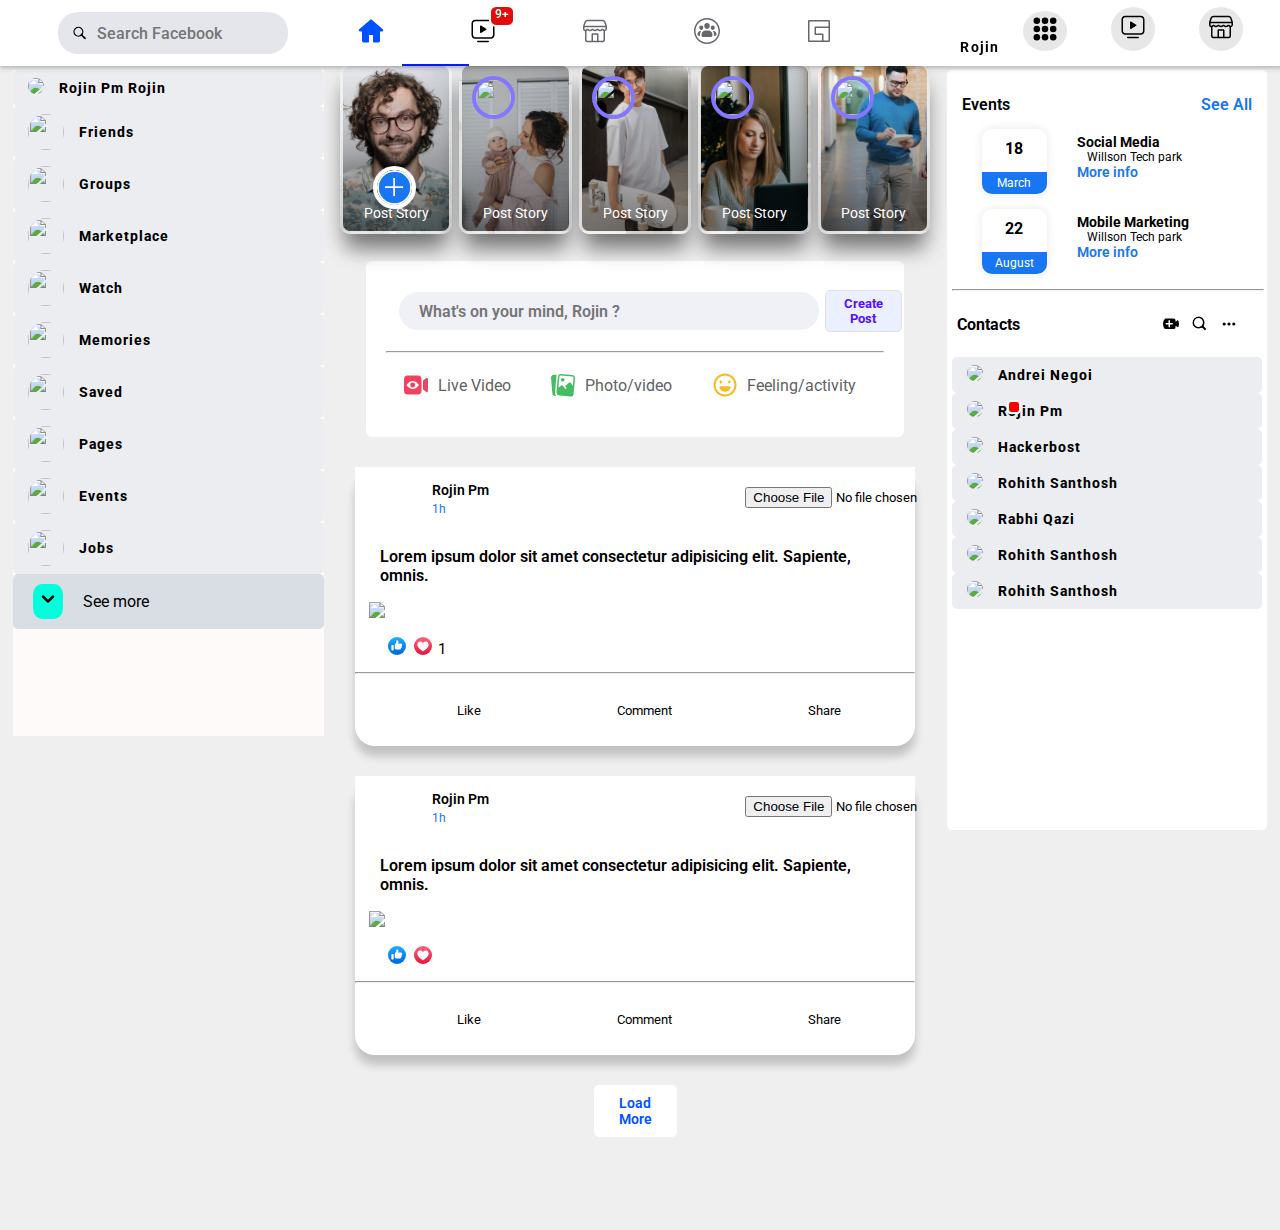
==== commit 4d23a54e: "Updated" ====
--- a/index.html
+++ b/index.html
@@ -139,7 +139,7 @@
                    
 
 
-                    <li class="fill_background"><svg class="" viewBox="0 0 44 44" width="24" height="24" class="a8c37x1j ms05siws hwsy1cff b7h9ocf4 fzdkajry jnigpg78 odw8uiq3"><circle cx="7" cy="7" r="6"></circle><circle cx="22" cy="7" r="6"></circle><circle cx="37" cy="7" r="6"></circle><circle cx="7" cy="22" r="6"></circle><circle cx="22" cy="22" r="6"></circle><circle cx="37" cy="22" r="6"></circle><circle cx="7" cy="37" r="6"></circle><circle cx="22" cy="37" r="6"></circle><circle cx="37" cy="37" r="6"></circle></svg></li>
+                    <li class="fill_background" onclick="settingsMenuToggle()"><svg class="" viewBox="0 0 44 44" width="24" height="24" class="a8c37x1j ms05siws hwsy1cff b7h9ocf4 fzdkajry jnigpg78 odw8uiq3"><circle cx="7" cy="7" r="6"></circle><circle cx="22" cy="7" r="6"></circle><circle cx="37" cy="7" r="6"></circle><circle cx="7" cy="22" r="6"></circle><circle cx="22" cy="22" r="6"></circle><circle cx="37" cy="22" r="6"></circle><circle cx="7" cy="37" r="6"></circle><circle cx="22" cy="37" r="6"></circle><circle cx="37" cy="37" r="6"></circle></svg></li>
                     <li class="fill_background"><svg class="" viewBox="0 0 28 28" class="a8c37x1j ms05siws hwsy1cff b7h9ocf4 em6zcovv" height="28" width="28"><path d="M8.75 25.25C8.336 25.25 8 24.914 8 24.5 8 24.086 8.336 23.75 8.75 23.75L19.25 23.75C19.664 23.75 20 24.086 20 24.5 20 24.914 19.664 25.25 19.25 25.25L8.75 25.25ZM17.163 12.846 12.055 15.923C11.591 16.202 11 15.869 11 15.327L11 9.172C11 8.631 11.591 8.297 12.055 8.576L17.163 11.654C17.612 11.924 17.612 12.575 17.163 12.846ZM21.75 20.25C22.992 20.25 24 19.242 24 18L24 6.5C24 5.258 22.992 4.25 21.75 4.25L6.25 4.25C5.008 4.25 4 5.258 4 6.5L4 18C4 19.242 5.008 20.25 6.25 20.25L21.75 20.25ZM21.75 21.75 6.25 21.75C4.179 21.75 2.5 20.071 2.5 18L2.5 6.5C2.5 4.429 4.179 2.75 6.25 2.75L21.75 2.75C23.821 2.75 25.5 4.429 25.5 6.5L25.5 18C25.5 20.071 23.821 21.75 21.75 21.75Z"></path></svg></li>
                     <li class="fill_background"><svg class="" viewBox="0 0 28 28" class="a8c37x1j ms05siws hwsy1cff b7h9ocf4 em6zcovv" height="28" width="28"><path d="M17.5 23.75 21.75 23.75C22.164 23.75 22.5 23.414 22.5 23L22.5 14 22.531 14C22.364 13.917 22.206 13.815 22.061 13.694L21.66 13.359C21.567 13.283 21.433 13.283 21.34 13.36L21.176 13.497C20.591 13.983 19.855 14.25 19.095 14.25L18.869 14.25C18.114 14.25 17.382 13.987 16.8 13.506L16.616 13.354C16.523 13.278 16.39 13.278 16.298 13.354L16.113 13.507C15.53 13.987 14.798 14.25 14.044 14.25L13.907 14.25C13.162 14.25 12.439 13.994 11.861 13.525L11.645 13.35C11.552 13.275 11.419 13.276 11.328 13.352L11.155 13.497C10.57 13.984 9.834 14.25 9.074 14.25L8.896 14.25C8.143 14.25 7.414 13.989 6.832 13.511L6.638 13.351C6.545 13.275 6.413 13.275 6.32 13.351L5.849 13.739C5.726 13.84 5.592 13.928 5.452 14L5.5 14 5.5 23C5.5 23.414 5.836 23.75 6.25 23.75L10.5 23.75 10.5 17.5C10.5 16.81 11.06 16.25 11.75 16.25L16.25 16.25C16.94 16.25 17.5 16.81 17.5 17.5L17.5 23.75ZM3.673 8.75 24.327 8.75C24.3 8.66 24.271 8.571 24.238 8.483L23.087 5.355C22.823 4.688 22.178 4.25 21.461 4.25L6.54 4.25C5.822 4.25 5.177 4.688 4.919 5.338L3.762 8.483C3.729 8.571 3.7 8.66 3.673 8.75ZM24.5 10.25 3.5 10.25 3.5 12C3.5 12.414 3.836 12.75 4.25 12.75L4.421 12.75C4.595 12.75 4.763 12.69 4.897 12.58L5.368 12.193C6.013 11.662 6.945 11.662 7.59 12.193L7.784 12.352C8.097 12.609 8.49 12.75 8.896 12.75L9.074 12.75C9.483 12.75 9.88 12.607 10.194 12.345L10.368 12.2C11.01 11.665 11.941 11.659 12.589 12.185L12.805 12.359C13.117 12.612 13.506 12.75 13.907 12.75L14.044 12.75C14.45 12.75 14.844 12.608 15.158 12.35L15.343 12.197C15.989 11.663 16.924 11.663 17.571 12.197L17.755 12.35C18.068 12.608 18.462 12.75 18.869 12.75L19.095 12.75C19.504 12.75 19.901 12.606 20.216 12.344L20.38 12.208C21.028 11.666 21.972 11.666 22.62 12.207L23.022 12.542C23.183 12.676 23.387 12.75 23.598 12.75 24.097 12.75 24.5 12.347 24.5 11.85L24.5 10.25ZM24 14.217 24 23C24 24.243 22.993 25.25 21.75 25.25L6.25 25.25C5.007 25.25 4 24.243 4 23L4 14.236C2.875 14.112 2 13.158 2 12L2 9.951C2 9.272 2.12 8.6 2.354 7.964L3.518 4.802C4.01 3.563 5.207 2.75 6.54 2.75L21.461 2.75C22.793 2.75 23.99 3.563 24.488 4.819L25.646 7.964C25.88 8.6 26 9.272 26 9.951L26 11.85C26 13.039 25.135 14.026 24 14.217ZM16 23.75 16 17.75 12 17.75 12 23.75 16 23.75Z"></path></svg></li>
                     
--- a/style.css
+++ b/style.css
@@ -41,11 +41,7 @@
     justify-content: center;
    margin-right: 20px;
 }
-.nav_center ul{
-
-
-
-}
+
 .nav_center ul li{
 
 list-style: none;
@@ -63,10 +59,8 @@
     
     }
 
-
     .nav_center ul li:after{
 
- 
         content:'';
         transform: scaleX(1);
         border-bottom:2px solid var(--white, #fff);
@@ -75,7 +69,6 @@
         width: 5%;
         bottom: 0;
         left: 29.6%;
-      
         transition:all 250ms cubic-bezier(0.25, 0.46, 0.45, 0.94) 0s;
        transform-origin:left center;
 
@@ -353,9 +346,577 @@
     }
 
    
-
+.Friends_container{
+
+
+    display: flex;
+    justify-content: space-between;
+    padding: 13px 1%;
+    margin: 3% 0px;
+    position: relative;
+ 
+}
+.friendList_container{
+
+
+    background:#ffffff;
+    flex-basis: 35%;
+    position: fixed;
+    width: 25%;
+    top: 70px;
+     height: 90vh;
+    z-index: 9;
+    background: rgb(255, 255, 255);
+    left: 0;
+
+}
+.friend_head{
+
+ display: flex;
+ justify-content: space-between;
+  padding: 8px 18px;
+  align-items: center;
+  margin: 5px 10px;
+}
+.friend_head h2{
+
+ font-family: 'Segoe UI', Tahoma, Geneva, Verdana, sans-serif;
+ font-size: 24px;
+
+}
+.friend_head i{
+
+
+height: 30px;
+width: 30px;
+}
+.icon_friend_Container{
+
+ background-color: rgb(233, 225, 225);
+ padding: 5px 8px;
+ border-radius: 40px;
+ 
+
+}
+.details_container{
+
+ display: flex;
+ justify-content: flex-start;
+ margin: 10px 13px;
+ padding: 5px 14px;
+ align-items: center;
+ background-color: rgb(255, 255, 255);
+ transition: 300ms;
+ border-radius: 8px;
+}
+.details_container:hover{
+
+    background-color: #e4e6eb;
+
+
+
+}
+.details_container img{
+
+ position:absolute;
+ right: 20px;
+
+}
+.text h3{
+
+ margin-left: 6px;
+ font-size: 18px;
+ font-family: 'Segoe UI', Tahoma, Geneva, Verdana, sans-serif;
+ font-weight: 500;
+
+}
+
+
+.icon{
+
+ height: 30px;
+ width: 30px;
+ background-color: rgb(214, 214, 214);
+ padding: 5px 5px;
+ text-align: center;
+ border-radius: 30px;
+
+}
+.icon_1{
+
+    background-color: rgb(214, 214, 214);
+    height: 30px;
+    width: 30px;
+    color: white;
+    padding: 5px 5px;
+    text-align: center;
+    border-radius: 30px;
+    position: relative;
+
+}
+.friend-request-page{
+
+ background-color: #dfdddd;
+ width: 75%;
+ height: 170vh;
+ position:absolute;
+ right: 3px;
+
+
+
+
+}
+.friendlist_container{
+
+ display: grid;
+ grid-template-columns: repeat(4,1fr);
+ grid-gap: 10px;
+ background-color: white;
+ margin: 10px 5px;
+
+}
+.Friend_request_container{
+
+ background-color: rgb(255, 255, 255);
+ padding: 10px 0px;
+ border: 3px solid rgba(249, 249, 249, 0.8);
+ box-shadow: rgb(0 0 0 / 20%) 0px 5px 10px -10px, rgb(0 0 0 / 12%) 0px 10px 10px 0px;
+ transition: all 250ms cubic-bezier(0.25, 0.46, 0.45, 0.94) 0s;
+ border-radius: 20px;
+
+}
+
+
+.Friend_request_container #Friend_img{
+
+ height: 220px;
+ width: 220px;
+ border-radius: 10px;
+ margin: 3px 18px;
+
+}
+.friends-small_images .mutual_image{
+ 
+    width: 20px;
+    height: 20px;
+   border-radius: 50%;
+ 
+
+}
+.Friend_request_container .friend_name{
+
+ font-size: 16px;
+ text-decoration: underline;
+ padding: 5px 20px;
+ text-align: center;
+ margin: 8px 37px;
+ margin-left: 55px;
+
+}
+.friends-small_images{
+
+ display: flex;
+ align-items: center;
+ justify-content: center;
+ padding: 10px 5px;
+ 
+
+}
+.friends-small_images h4{
+ font-size: 15px;
+color: rgb(71, 71, 71);
+margin: 0 5px;
+}
+.button-section{
+
+  display: flex;
+  flex-direction: column;
+
+}
+#add_friend{
+ 
+    background-color: #1876F2;
+    color: #fff;
+    padding: 7px 20px;
+    border: none;
+    border-radius: 5px;
+
+     
+}
+#add_friend_grey{
 
     
+    background-color: #f0f6ff;
+    color: rgb(17, 0, 255);
+    padding: 6px 20px;
+    border: none;
+    border-radius: 5px;
+    padding: 7px 20px;
+    margin: 4px 3px;
+    font-size: 15px;
+    
+
+
+}
+ 
+/* Account Page Details */
+.coverpage_container{
+
+ height: 80vh;
+ background:linear-gradient(to right, rgb(212, 229, 255), rgb(212, 229, 255));
+ width: 100%;
+ position: relative;
+ top: 60px;
+box-shadow: rgb(0 0 0 / 20%) 0px 5px 10px -10px, rgb(0 0 0 / 12%) 0px 10px 10px 0px;
+
+
+}
+#image_container{
+
+ height: 48vh;
+ width: 80%;
+ max-width: 950px;
+ background-color: #fff;
+ border-radius: 10px;
+margin: 0 auto;
+ 
+}
+.image_and_upload_container input{
+
+position:absolute;
+left: 70%;
+top: 50%;
+color: #fff;
+text-indent: 10px;
+
+
+}
+
+#image_container img{
+
+width: 100%;
+margin: 0 auto;
+border: 0.2px solid #ffffff;
+height: 48vh;
+border-radius: 10px;
+
+
+}
+#person_profile_section{
+
+  background-color: #fff;
+  width: 61.7%;
+  height: 32vh;
+  margin: 0 auto;
+
+}
+#person_profile_section > img{
+
+  width: 168px;
+  height: 168px;
+  margin: -45px 20px;
+  border: 4px solid #fff;
+  border-radius: 50%;
+  
+
+}
+#dark_btn{
+
+position:absolute;
+top: 20px;
+right: 20px;
+background-color: #ccc;
+width: 20px;
+border-radius: 15px;
+padding: 2px 3px;
+cursor: pointer;
+display: flex;
+transition: 300ms;
+
+}
+#dark_btn span{
+
+ width: 18px;
+ height: 18px;
+ background: #fff;
+ border-radius: 50%;
+ display: inline-block;
+ position: relative;
+
+
+}
+#dark_btn.dark-btn-on{
+
+padding-left: 20px;
+background: #000;
+}
+
+
+.name_details_section{
+
+  margin: 10px 0px;
+  line-height: 1.4;
+
+}
+.name_details_section h3{
+ 
+    font-size: 25px;
+    font-family: 'Segoe UI', Tahoma, Geneva, Verdana, sans-serif;
+
+}
+.name_details_section a{
+ 
+    font-size: 15px;
+    font-weight: 500;
+
+}
+.image_rounded_details img{
+
+  width: 35px;
+  height: 35px;
+  border-radius: 50%;
+
+}
+
+#person_profile_section{
+
+ display: flex;
+
+
+}
+.image_rounded_details{
+
+  padding: 5px 6px;
+
+}
+.image_rounded_details{
+
+ display: flex;
+ align-items: center;
+
+}
+
+
+.button_section{
+
+ width: 50%;
+ margin: 0 30px;
+ background-color: rgb(255, 255, 255);
+ position: relative;
+ left: 70px;
+ height: 20vh;
+ display: flex;
+ justify-content: center;
+ align-items: center;
+
+}
+
+#btn_Add_story{
+
+ display: flex;
+ align-items: center;
+ padding: 7px 15px;
+ background-color: #1877f2;
+ color: #fff;
+ margin: 0 3px;
+ border: none;
+ border-radius: 5px;
+ font-size: 13px;
+ font-weight: 700;
+ cursor: pointer;
+
+}
+#btn_Add_story > img{
+ 
+    margin-right: 10px;
+    background-color: #fff;
+    padding: 5px 5px;
+    border-radius: 50%;
+
+}
+.hr_name{
+
+    width: 60%; 
+    margin: 0 auto;
+     margin-top: -60px;
+
+}
+.person_add_section{
+
+display:flex;
+ max-width: 600px;
+ width: 70%;
+margin: 0 20%;
+ justify-content: space-around;
+}
+
+.person_details_list_section{
+
+ margin: 10px 2px;
+ padding: 13px 15px;
+ margin-top: 0px;
+ background-color: rgb(255, 255, 255);
+ border-radius: 5px;
+ font-family: 'Segoe UI', Tahoma, Geneva, Verdana, sans-serif;
+ font-size: 15px;
+ color: #111111;
+ font-weight: 600;
+cursor: pointer;
+}
+.person_details_list_section:hover{
+
+    background-color: rgb(228, 226, 226);
+
+
+}
+
+.Account_content_section{
+
+ display: flex;
+ justify-content: space-evenly;
+ 
+
+}
+
+
+
+
+.first_friends_container{
+
+  
+  flex-basis:24%;
+  align-items: center;
+  background-color: #ffff;
+  height: 65vh;
+  margin-left: 210px;
+  border-radius: 12px;
+  position: relative;
+  left: 20px;
+  top: 75px;
+  
+
+}
+.second_posts_container{
+
+    flex-basis:34%;
+    background-color: rgb(255, 255, 255);
+    margin-right: 220px;
+    margin-top:  80px;
+    border-radius: 10px;
+    box-shadow: rgb(0 0 0 / 20%) 0px 5px 10px -10px, rgb(0 0 0 / 12%) 0px 10px 10px 0px;
+
+}
+.lock_container{
+
+ width: 100%;
+ background-color: rgb(255, 255, 255);
+ display: flex;
+ justify-content: flex-start;
+ align-items: center;
+ box-shadow: rgb(0 0 0 / 20%) 0px 5px 10px -10px, rgb(0 0 0 / 12%) 0px 10px 10px 0px;
+ border-radius: 10px;
+
+}
+.icon_lock{
+
+ padding: 7px 7px;
+ background-color: rgb(24, 56, 238);
+ border-radius: 22%;
+ display: flex;
+ align-items: center;
+color: #ffffff;
+border: 2px solid #ccc;
+margin: 5px 20px;
+box-shadow: rgb(0 0 0 / 20%) 0px 5px 10px -10px, rgb(0 0 0 / 12%) 0px 10px 10px 0px;
+}
+.icon_lock i{
+
+ padding: 1px 1px;
+ border-radius: 30%;
+ background-color: #ffffff;
+ position: relative;
+
+
+}
+.text_lock_section h3{
+
+    font-size: 17px;
+    font-family: 'Segoe UI', Tahoma, Geneva, Verdana, sans-serif;
+    font-weight: 500;
+
+}
+.intro_section{
+  
+
+    background-color: rgb(255, 255, 255);
+    box-shadow: rgb(0 0 0 / 20%) 0px 5px 10px -10px, rgb(0 0 0 / 12%) 0px 10px 10px 0px;
+    padding: 10px 9px;
+    border-radius: 10px;
+    margin: 20px 0;
+    border:2px solid rgb(255, 243, 243);
+
+}
+.intro_section h3{
+
+  font-family: 'Segoe UI', Tahoma, Geneva, Verdana, sans-serif;
+  font-size: 24px;
+  margin: 7px 5px;
+
+
+}
+#intro_button{
+
+padding: 8px 150px;
+margin: 0 auto;
+margin-left: 10px;
+margin-top: 15px;
+background-color: #e4e6eb;
+border: none;
+border-radius: 5px;
+
+}
+.details_intro{
+
+ display: flex;
+ align-items: center;
+ padding: 20px 3px;
+
+
+
+}
+.intro_details_data{
+
+    display: flex;
+    align-items: center;
+    padding: -10px 3px;
+
+
+}
+.details_intro > img{
+
+margin: 5px 10px;
+
+}
+.details_intro p{
+
+margin: 0 5px;
+
+}
+.intro_details_data > img{
+
+    margin: 5px 10px;
+
+}
+.intro_details_data p{
+
+    margin: 0 5px;
+
+} 
+
+
+
+
+
 
 
  .right_sidebar{
@@ -750,6 +1311,73 @@
 box-shadow: 2px 4px 40px rgb(19 15 235 / 10%);
 
 }
+.write_post_cover_container{
+
+    width: 90%;
+    max-width: 700px;
+    background: #fff;
+    border-radius: 6px;
+    padding: 20px;
+    color: #626262;
+    margin: 0 auto;
+    margin-top: 0px;
+    transition: 300ms;
+    height: 16.6vh;
+    box-shadow: rgba(0 0 0 / 20%) 0px 0px 10px -5px ,
+rgba(0 0 0 / 22%) 0px 5px 10px 0px;
+    
+   
+
+
+}
+.write_post_cover_container:hover{
+
+
+    box-shadow: 2px 4px 40px rgb(19 15 235 / 10%);
+
+}
+.user_cover_profile{
+
+    display: flex;
+    align-items: center;
+    background-color: rgb(255, 255, 255);
+
+}
+.user_cover_profile > img{
+
+    width: 45px;
+    border-radius: 50%;
+    margin-right: 7px;
+
+}
+.user_cover_content{
+
+    padding: 10px 5px;
+
+}
+.user_cover_content input{
+
+    width:300px;
+    height: 38px;
+    border-radius: 30px;
+    text-indent: 20px;
+    background-color: #eff1f7;
+     outline: none;
+     border: 0.5px solid rgb(255, 255, 255);
+    font-size: 16px;
+    font-weight: 600;
+
+}
+#btn-post{
+
+ padding: 9px 12px;
+ border: none;
+ background-color: #494cff;
+ color: #fff;
+ border-radius: 10px;
+
+}
+
 .user_profile{
 
  display: flex;
@@ -801,6 +1429,14 @@
 
 
 }
+.post-cover-contents{
+
+    padding: 7px 3px;
+    display: flex;
+    justify-content: space-around;
+    align-items: center;
+
+}
 .post-contents{
 
  padding: 10px 3px;
@@ -809,6 +1445,34 @@
  align-items: center;
 
 }
+.post_input_cover{
+
+    display: flex;
+    align-items: center;
+    padding: 10px 2px;
+    border-radius: 5px;
+
+
+}
+.post_input_cover:hover{
+
+
+    background-color:#eff1f7;
+
+}
+.post_input_cover svg{
+
+    height: 24px;
+    width: 24px;
+
+}
+.post_input_cover span{
+
+    margin: 0 10px;
+
+}
+
+
 .post_input{
  
     display: flex;
@@ -853,6 +1517,30 @@
  fill: #f7b928;
 
 }
+.post-cover-container{
+
+    background-color: #ffffff;
+    width: 90%;
+    max-width: 600px;
+    margin: 0 auto;
+  margin-top: 20px;
+    border-radius: 20px;
+    position: relative;
+    box-shadow: rgba(0 0 0 / 10%) 0px 10px 10px 0px ,
+    rgba(0 0 0 / 10%) 0px 10px 10px 0px;
+    transition: 300ms;
+   
+
+
+}
+.post-cover-container:hover{
+
+    box-shadow: 2px 4px 40px rgb(19 15 235 / 10%);
+
+}
+
+
+
 .post-container{
 
  background-color: #ffffff;
@@ -899,11 +1587,6 @@
  
 /* Javascript functionality profile */
 
-.settings-menubar{
-
- padding: 10px 10px;
-
-}
 .settings-menubar hr{
 
 height: 1px;
@@ -965,6 +1648,16 @@
 
 
 }
+#post_image_container_cover{
+
+    max-width: 96%;
+    margin: 0 auto;
+    border: 2px solid rgb(255, 255, 255);
+     margin-top: 20px;
+
+}
+
+
 #post_image_container{
 
  max-width: 95%;
@@ -1074,14 +1767,25 @@
  position:absolute;
  width: 90%;
  max-width: 350px;
- height: 450px;
  background-color: rgb(255, 255, 255);
  box-shadow: 0 0 10px rgba(0, 0, 0, 0.1);
  border-radius: 4px;
  overflow: hidden;
- top: 105%;
+ top: 100%;
   right: 12%;
-}
+  transition: 300ms;
+max-height: 0;
+
+}
+.settings-menubar_height{
+
+  max-height: 450px;
+
+}
+
+
+
+
 .settings-links{
 
  display:flex;
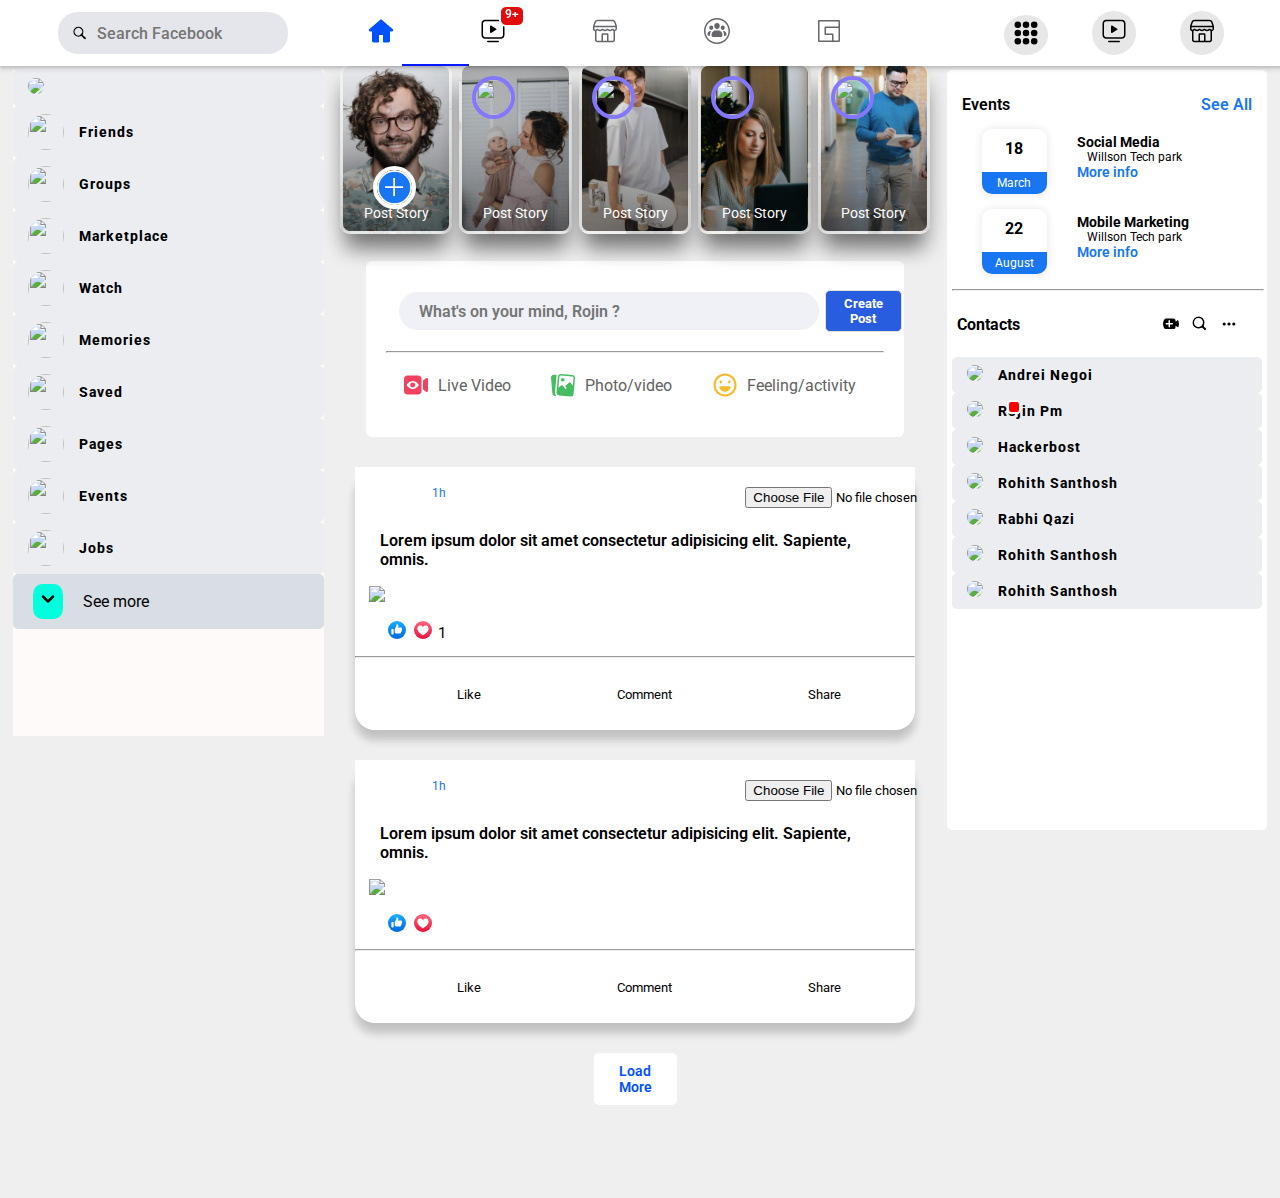
==== commit b840e055: "Updated commit" ====
--- a/index.html
+++ b/index.html
@@ -6,13 +6,14 @@
     <meta name="viewport" content="width=device-width, initial-scale=1.0">
     <title>Document</title>
     <link rel="stylesheet" href="style.css">
+    <link rel="icon" href="https://upload.wikimedia.org/wikipedia/commons/thumb/b/b8/2021_Facebook_icon.svg/1200px-2021_Facebook_icon.svg.png" type="image/icon type">
     <link rel="preconnect" href="https://fonts.googleapis.com">
 <link rel="preconnect" href="https://fonts.gstatic.com" crossorigin>
 <link href="https://fonts.googleapis.com/css2?family=Roboto:wght@100;300&family=Ubuntu:wght@500&display=swap" rel="stylesheet">
 <script src="https://kit.fontawesome.com/02a2a094a9.js" crossorigin="anonymous"></script>
 
 </head>
-<body>
+<body onload="signedUsername()">
      
       
      <nav>
@@ -25,7 +26,8 @@
 
                     <div class="nav_user_icon">
     
-                          <img src="https://upload.wikimedia.org/wikipedia/commons/thumb/b/b8/2021_Facebook_icon.svg/1200px-2021_Facebook_icon.svg.png" alt="" srcset="">
+    
+                       <a href="Login.html"><img src="https://upload.wikimedia.org/wikipedia/commons/thumb/b/b8/2021_Facebook_icon.svg/1200px-2021_Facebook_icon.svg.png" alt="" srcset=""></a>
 
                     </div>
 
@@ -55,7 +57,7 @@
 
                     
 
-                        <li class="first"><a><svg viewBox="0 0 28 28" class="Grey" height="28" width="28"><path d="M25.825 12.29C25.824 12.289 25.823 12.288 25.821 12.286L15.027 2.937C14.752 2.675 14.392 2.527 13.989 2.521 13.608 2.527 13.248 2.675 13.001 2.912L2.175 12.29C1.756 12.658 1.629 13.245 1.868 13.759 2.079 14.215 2.567 14.479 3.069 14.479L5 14.479 5 23.729C5 24.695 5.784 25.479 6.75 25.479L11 25.479C11.552 25.479 12 25.031 12 24.479L12 18.309C12 18.126 12.148 17.979 12.33 17.979L15.67 17.979C15.852 17.979 16 18.126 16 18.309L16 24.479C16 25.031 16.448 25.479 17 25.479L21.25 25.479C22.217 25.479 23 24.695 23 23.729L23 14.479 24.931 14.479C25.433 14.479 25.921 14.215 26.132 13.759 26.371 13.245 26.244 12.658 25.825 12.29"></path></svg></a></li>
+                        <li class="first"><a href="index.html"><svg viewBox="0 0 28 28" class="Grey" height="28" width="28"><path d="M25.825 12.29C25.824 12.289 25.823 12.288 25.821 12.286L15.027 2.937C14.752 2.675 14.392 2.527 13.989 2.521 13.608 2.527 13.248 2.675 13.001 2.912L2.175 12.29C1.756 12.658 1.629 13.245 1.868 13.759 2.079 14.215 2.567 14.479 3.069 14.479L5 14.479 5 23.729C5 24.695 5.784 25.479 6.75 25.479L11 25.479C11.552 25.479 12 25.031 12 24.479L12 18.309C12 18.126 12.148 17.979 12.33 17.979L15.67 17.979C15.852 17.979 16 18.126 16 18.309L16 24.479C16 25.031 16.448 25.479 17 25.479L21.25 25.479C22.217 25.479 23 24.695 23 23.729L23 14.479 24.931 14.479C25.433 14.479 25.921 14.215 26.132 13.759 26.371 13.245 26.244 12.658 25.825 12.29"></path></svg></a></li>
                
                
 
@@ -127,19 +129,19 @@
 
                      
                         
-                     <li class="fill"> <div class="profile_with_name">
+                     <li class="fill"> <a  class="profile_text" href="Accountpage.html"><div class="profile_with_name" onclick="GotoProfile()">
     
-                        <img src="https://media-exp1.licdn.com/dms/image/C5603AQG2AUqRhWyxkg/profile-displayphoto-shrink_100_100/0/1617724632580?e=1642636800&v=beta&t=y8n__Q_3GmI4FPHwxKpqcTBePPApUHZBhWnM5yB4J3I" alt="" srcset="">
+                        <img id="logined_image" src="https://media-exp1.licdn.com/dms/image/C5603AQG2AUqRhWyxkg/profile-displayphoto-shrink_100_100/0/1617724632580?e=1642636800&v=beta&t=y8n__Q_3GmI4FPHwxKpqcTBePPApUHZBhWnM5yB4J3I" alt="" srcset="">
         
-                        <span>Rojin</span>
+                        <span id="logined">Rojin</span>
                         
 
-                       </div></li>
+                       </div></a></li>
                     
                    
 
 
-                    <li class="fill_background" onclick="settingsMenuToggle()"><svg class="" viewBox="0 0 44 44" width="24" height="24" class="a8c37x1j ms05siws hwsy1cff b7h9ocf4 fzdkajry jnigpg78 odw8uiq3"><circle cx="7" cy="7" r="6"></circle><circle cx="22" cy="7" r="6"></circle><circle cx="37" cy="7" r="6"></circle><circle cx="7" cy="22" r="6"></circle><circle cx="22" cy="22" r="6"></circle><circle cx="37" cy="22" r="6"></circle><circle cx="7" cy="37" r="6"></circle><circle cx="22" cy="37" r="6"></circle><circle cx="37" cy="37" r="6"></circle></svg></li>
+                    <li id="Change_hover" class="fill_background" onclick="settingsMenuToggle()"><svg class="" viewBox="0 0 44 44" width="24" height="24" class="a8c37x1j ms05siws hwsy1cff b7h9ocf4 fzdkajry jnigpg78 odw8uiq3"><circle cx="7" cy="7" r="6"></circle><circle cx="22" cy="7" r="6"></circle><circle cx="37" cy="7" r="6"></circle><circle cx="7" cy="22" r="6"></circle><circle cx="22" cy="22" r="6"></circle><circle cx="37" cy="22" r="6"></circle><circle cx="7" cy="37" r="6"></circle><circle cx="22" cy="37" r="6"></circle><circle cx="37" cy="37" r="6"></circle></svg></li>
                     <li class="fill_background"><svg class="" viewBox="0 0 28 28" class="a8c37x1j ms05siws hwsy1cff b7h9ocf4 em6zcovv" height="28" width="28"><path d="M8.75 25.25C8.336 25.25 8 24.914 8 24.5 8 24.086 8.336 23.75 8.75 23.75L19.25 23.75C19.664 23.75 20 24.086 20 24.5 20 24.914 19.664 25.25 19.25 25.25L8.75 25.25ZM17.163 12.846 12.055 15.923C11.591 16.202 11 15.869 11 15.327L11 9.172C11 8.631 11.591 8.297 12.055 8.576L17.163 11.654C17.612 11.924 17.612 12.575 17.163 12.846ZM21.75 20.25C22.992 20.25 24 19.242 24 18L24 6.5C24 5.258 22.992 4.25 21.75 4.25L6.25 4.25C5.008 4.25 4 5.258 4 6.5L4 18C4 19.242 5.008 20.25 6.25 20.25L21.75 20.25ZM21.75 21.75 6.25 21.75C4.179 21.75 2.5 20.071 2.5 18L2.5 6.5C2.5 4.429 4.179 2.75 6.25 2.75L21.75 2.75C23.821 2.75 25.5 4.429 25.5 6.5L25.5 18C25.5 20.071 23.821 21.75 21.75 21.75Z"></path></svg></li>
                     <li class="fill_background"><svg class="" viewBox="0 0 28 28" class="a8c37x1j ms05siws hwsy1cff b7h9ocf4 em6zcovv" height="28" width="28"><path d="M17.5 23.75 21.75 23.75C22.164 23.75 22.5 23.414 22.5 23L22.5 14 22.531 14C22.364 13.917 22.206 13.815 22.061 13.694L21.66 13.359C21.567 13.283 21.433 13.283 21.34 13.36L21.176 13.497C20.591 13.983 19.855 14.25 19.095 14.25L18.869 14.25C18.114 14.25 17.382 13.987 16.8 13.506L16.616 13.354C16.523 13.278 16.39 13.278 16.298 13.354L16.113 13.507C15.53 13.987 14.798 14.25 14.044 14.25L13.907 14.25C13.162 14.25 12.439 13.994 11.861 13.525L11.645 13.35C11.552 13.275 11.419 13.276 11.328 13.352L11.155 13.497C10.57 13.984 9.834 14.25 9.074 14.25L8.896 14.25C8.143 14.25 7.414 13.989 6.832 13.511L6.638 13.351C6.545 13.275 6.413 13.275 6.32 13.351L5.849 13.739C5.726 13.84 5.592 13.928 5.452 14L5.5 14 5.5 23C5.5 23.414 5.836 23.75 6.25 23.75L10.5 23.75 10.5 17.5C10.5 16.81 11.06 16.25 11.75 16.25L16.25 16.25C16.94 16.25 17.5 16.81 17.5 17.5L17.5 23.75ZM3.673 8.75 24.327 8.75C24.3 8.66 24.271 8.571 24.238 8.483L23.087 5.355C22.823 4.688 22.178 4.25 21.461 4.25L6.54 4.25C5.822 4.25 5.177 4.688 4.919 5.338L3.762 8.483C3.729 8.571 3.7 8.66 3.673 8.75ZM24.5 10.25 3.5 10.25 3.5 12C3.5 12.414 3.836 12.75 4.25 12.75L4.421 12.75C4.595 12.75 4.763 12.69 4.897 12.58L5.368 12.193C6.013 11.662 6.945 11.662 7.59 12.193L7.784 12.352C8.097 12.609 8.49 12.75 8.896 12.75L9.074 12.75C9.483 12.75 9.88 12.607 10.194 12.345L10.368 12.2C11.01 11.665 11.941 11.659 12.589 12.185L12.805 12.359C13.117 12.612 13.506 12.75 13.907 12.75L14.044 12.75C14.45 12.75 14.844 12.608 15.158 12.35L15.343 12.197C15.989 11.663 16.924 11.663 17.571 12.197L17.755 12.35C18.068 12.608 18.462 12.75 18.869 12.75L19.095 12.75C19.504 12.75 19.901 12.606 20.216 12.344L20.38 12.208C21.028 11.666 21.972 11.666 22.62 12.207L23.022 12.542C23.183 12.676 23.387 12.75 23.598 12.75 24.097 12.75 24.5 12.347 24.5 11.85L24.5 10.25ZM24 14.217 24 23C24 24.243 22.993 25.25 21.75 25.25L6.25 25.25C5.007 25.25 4 24.243 4 23L4 14.236C2.875 14.112 2 13.158 2 12L2 9.951C2 9.272 2.12 8.6 2.354 7.964L3.518 4.802C4.01 3.563 5.207 2.75 6.54 2.75L21.461 2.75C22.793 2.75 23.99 3.563 24.488 4.819L25.646 7.964C25.88 8.6 26 9.272 26 9.951L26 11.85C26 13.039 25.135 14.026 24 14.217ZM16 23.75 16 17.75 12 17.75 12 23.75 16 23.75Z"></path></svg></li>
                     
@@ -154,12 +156,12 @@
                           <div class="profile_user">
 
 
-                          <img src="https://media-exp1.licdn.com/dms/image/C5603AQG2AUqRhWyxkg/profile-displayphoto-shrink_100_100/0/1617724632580?e=1642636800&v=beta&t=y8n__Q_3GmI4FPHwxKpqcTBePPApUHZBhWnM5yB4J3I" alt="" srcset="">
+                          <img id="img_setting" src="https://media-exp1.licdn.com/dms/image/C5603AQG2AUqRhWyxkg/profile-displayphoto-shrink_100_100/0/1617724632580?e=1642636800&v=beta&t=y8n__Q_3GmI4FPHwxKpqcTBePPApUHZBhWnM5yB4J3I" alt="" srcset="">
 
                                   <div class="profile_name">
 
-                                    <p>Rojin Pm</p>
-                                    <a href="#">See your Profile</a>
+                                    <p id="Email_setting">Rojin Pm</p>
+                                    <a href="Accountpage.html">See your Profile</a>
                
 
                                   </div>
@@ -216,7 +218,7 @@
      
                                            <img src="images/logout.png" class="settings-icon">
 
-                                           <a href="#">Logout <img class="inside_icon" src="images/arrow.png" width="10px"></a>
+                                           <a href="Login.html">Logout <img class="inside_icon" src="images/arrow.png" width="10px"></a>
 
                                      </div>
 
@@ -224,6 +226,20 @@
                      </div>
 
 
+                     <div class="hover_container_list">
+
+                        <div class="one_hover">
+
+                            <span>Watch</span>
+
+
+                        </div>
+
+        
+                     </div>
+                    
+
+
 
      </nav>
 
@@ -236,14 +252,14 @@
 
                              <div class="profile-pic">
 
-                               <a href="#"><img src="https://scontent.fcok1-1.fna.fbcdn.net/v/t1.6435-9/c234.0.600.600a/p600x600/198895024_2854598801522422_759976455925987900_n.jpg?_nc_cat=105&ccb=1-5&_nc_sid=09cbfe&_nc_ohc=b0uTZA2vohwAX_ZN-zM&_nc_ht=scontent.fcok1-1.fna&oh=ef970ec55a893b30318e362180a65c55&oe=61BEED44"></a>
-                                <span>Rojin Pm Rojin</span>
+                               <a href="Accountpage.html"><img id="user_account_img" src="https://scontent.fcok1-1.fna.fbcdn.net/v/t1.6435-9/c234.0.600.600a/p600x600/198895024_2854598801522422_759976455925987900_n.jpg?_nc_cat=105&ccb=1-5&_nc_sid=09cbfe&_nc_ohc=b0uTZA2vohwAX_ZN-zM&_nc_ht=scontent.fcok1-1.fna&oh=ef970ec55a893b30318e362180a65c55&oe=61BEED44"></a>
+                                <span id="user_account_name">Rojin Pm Rojin</span>
                                
                              </div>
 
-                             <div class="profile-pic">
-
-                                <a href="#"><img src="https://static.xx.fbcdn.net/rsrc.php/v3/yx/r/-XF4FQcre_i.png" alt="" style="height: 36px; width: 36px;"></a>
+                             <div class="profile-pic" onclick="viewFriends()">
+
+                                <a href="FriendPage.html"><img src="https://static.xx.fbcdn.net/rsrc.php/v3/yx/r/-XF4FQcre_i.png" alt="" style="height: 36px; width: 36px;"></a>
                                  <span>Friends</span>
                                 
                               </div>
@@ -366,7 +382,7 @@
 
                             <div class="user_profile">
 
-                                     <img src="https://media-exp1.licdn.com/dms/image/C5603AQG2AUqRhWyxkg/profile-displayphoto-shrink_100_100/0/1617724632580?e=1642636800&v=beta&t=y8n__Q_3GmI4FPHwxKpqcTBePPApUHZBhWnM5yB4J3I" alt="" srcset="">
+                                     <img id="user_comment_img" src="https://media-exp1.licdn.com/dms/image/C5603AQG2AUqRhWyxkg/profile-displayphoto-shrink_100_100/0/1617724632580?e=1642636800&v=beta&t=y8n__Q_3GmI4FPHwxKpqcTBePPApUHZBhWnM5yB4J3I" alt="" srcset="">
 
 
                                        <div class="user_content">
@@ -427,11 +443,11 @@
                                   <div class="new_user_profile">
 
 
-                                    <img src="https://media-exp1.licdn.com/dms/image/C5603AQG2AUqRhWyxkg/profile-displayphoto-shrink_100_100/0/1617724632580?e=1642636800&v=beta&t=y8n__Q_3GmI4FPHwxKpqcTBePPApUHZBhWnM5yB4J3I" alt="" srcset="">
+                                    <img id="post_home_user_img1" src="https://media-exp1.licdn.com/dms/image/C5603AQG2AUqRhWyxkg/profile-displayphoto-shrink_100_100/0/1617724632580?e=1642636800&v=beta&t=y8n__Q_3GmI4FPHwxKpqcTBePPApUHZBhWnM5yB4J3I" alt="" srcset="">
 
                                      <div class="profile_name">
 
-                                             <p>Rojin Pm</p>
+                                             <p id="post_user_home_Name">Rojin Pm</p>
                                              <a style="text-decoration: none;" href="#">1h <i class="fas fa-caret-down"></i></a>
                              
 
@@ -461,7 +477,7 @@
 
                                     <!-- Image Uploading Section  -->
 
-                                    <img id="post_image" src="https://scontent.fcok1-1.fna.fbcdn.net/v/t45.1600-4/cp0/q90/spS444/p526x296/248778343_2993245767555298_8792151363202595625_n.png.jpg?_nc_cat=110&ccb=1-5&_nc_sid=67cdda&_nc_ohc=n-Aa11SHYekAX-AKGeA&_nc_ht=scontent.fcok1-1.fna&oh=9e89f04d5b33abdfebda3b782f360f1a&oe=619E9E80">
+                                    <img id="post_image" src="https://images.ctfassets.net/aq13lwl6616q/6bolgTblguVmPNCuPtcPA0/6c5ba82b97b93170d0273565f1380ee0/MLDS_Cover_Photo-.png?w=1500&h=843&q=50&fm=webp">
 
                                   </div>
 
@@ -545,11 +561,11 @@
                     <div class="new_user_profile">
 
 
-                      <img src="https://media-exp1.licdn.com/dms/image/C5603AQG2AUqRhWyxkg/profile-displayphoto-shrink_100_100/0/1617724632580?e=1642636800&v=beta&t=y8n__Q_3GmI4FPHwxKpqcTBePPApUHZBhWnM5yB4J3I" alt="" srcset="">
+                      <img id="post_home_user_img2" src="https://media-exp1.licdn.com/dms/image/C5603AQG2AUqRhWyxkg/profile-displayphoto-shrink_100_100/0/1617724632580?e=1642636800&v=beta&t=y8n__Q_3GmI4FPHwxKpqcTBePPApUHZBhWnM5yB4J3I" alt="" srcset="">
 
                        <div class="profile_name">
 
-                               <p>Rojin Pm</p>
+                               <p id="post_home_user_name2">Rojin Pm</p>
                                <a style="text-decoration: none;" href="#">1h <i class="fas fa-caret-down"></i></a>
                
 
@@ -579,7 +595,7 @@
 
                       <!-- Image Uploading Section  -->
 
-                      <img id="post_image" src="https://scontent.fcok1-1.fna.fbcdn.net/v/t45.1600-4/cp0/q90/spS444/p526x296/248778343_2993245767555298_8792151363202595625_n.png.jpg?_nc_cat=110&ccb=1-5&_nc_sid=67cdda&_nc_ohc=n-Aa11SHYekAX-AKGeA&_nc_ht=scontent.fcok1-1.fna&oh=9e89f04d5b33abdfebda3b782f360f1a&oe=619E9E80">
+                      <img id="post_image" src="https://images.ctfassets.net/aq13lwl6616q/34oTrOaPCY3VKnubPKZCKv/a8eb7d89a56594d9d5acb91252b451b5/MTCI.png?w=1500&h=844&q=50&fm=webp">
 
                     </div>
 
@@ -735,7 +751,7 @@
               </div>
               <div class="profile-pic">
 
-                <a href="#"><img src="https://scontent.fcok1-1.fna.fbcdn.net/v/t45.1600-4/cp0/q90/spS444/p526x296/248778343_2993245767555298_8792151363202595625_n.png.jpg?_nc_cat=110&ccb=1-5&_nc_sid=67cdda&_nc_ohc=n-Aa11SHYekAX9hsPYz&_nc_ht=scontent.fcok1-1.fna&oh=c90471ca57e369dd72601c59ad0cfad8&oe=619CA440"></a>
+                <a href="#"><img src="https://scontent.fcok1-1.fna.fbcdn.net/v/t1.6435-9/c234.0.600.600a/p600x600/198895024_2854598801522422_759976455925987900_n.jpg?_nc_cat=105&ccb=1-5&_nc_sid=09cbfe&_nc_ohc=b0uTZA2vohwAX_ZN-zM&_nc_ht=scontent.fcok1-1.fna&oh=ef970ec55a893b30318e362180a65c55&oe=61BEED44"></a>
                  <span>Hackerbost</span>
                 
               </div>
--- a/style.css
+++ b/style.css
@@ -178,13 +178,18 @@
 }
 
 
-.nav_user_icon > img{
-
-    width: 50px;
+.nav_user_icon > a > img{
+
+    width: 40px;
     border-radius: 50%;
     cursor: pointer;
 
 }
+
+
+
+
+
 .search-box{
  
     background: #e4e6eb;
@@ -245,11 +250,23 @@
     border-radius: 20px;
     position: relative;
      left: 15px;
+     bottom: 5px;
+     cursor: pointer;
     
     
-    
-
-}
+
+}
+.profile_text{
+
+  text-decoration: none;
+  color:#ff0000;
+
+}
+
+
+
+
+
 .profile_with_name span{
  
    margin-left: 3px;
@@ -1414,8 +1431,8 @@
 }
 .write_post_container button{
 
-  background-color: #eaf0ff;
-  color:rgb(86, 15, 252);
+  background-color: #295ddf;
+  color:rgb(255, 255, 255);
   padding: 5px 18px;
   border-radius: 5px;
   font-size: 13px;
@@ -1584,6 +1601,16 @@
  
 
 }
+.fill{
+
+ max-width: 450px;
+
+}
+.fill 
+
+
+
+
  
 /* Javascript functionality profile */
 
@@ -1782,8 +1809,37 @@
   max-height: 450px;
 
 }
-
-
+.hover_container_list{
+
+max-width: 0;
+}
+ .one_hover{
+
+  position:absolute;
+  background-color: rgb(48, 45, 45);
+  width: 5%;
+  max-width: 50px;
+  top: 35%;
+  right: 13.3%;
+  color: rgb(255, 255, 255);
+  padding: 5px 7px;
+  opacity: 0;
+  transition: 0.1 ease-in;
+  font-family: 'Segoe UI', Tahoma, Geneva, Verdana, sans-serif;
+  font-weight: 600;
+  border-radius: 5px;
+  cursor: pointer;
+
+}
+.one_hover:hover{
+
+ opacity: 1;
+ top: 100%;
+ font-family: 'Segoe UI', Tahoma, Geneva, Verdana, sans-serif;
+  font-weight: 600;
+  border-radius: 5px;
+  cursor: pointer;
+}
 
 
 .settings-links{
@@ -1820,7 +1876,7 @@
 
  /* Responsive -Media Queries are used */
 
-@media (max-width:750px) {
+@media (max-width:850px) {
 
 
   .nav_right ul li svg{
@@ -1839,11 +1895,16 @@
   .profile_with_name{
 
     position: absolute;
-    top: 4px;
+    bottom: 21px;
     right: 0;
     left: 80%;
    width: 2px;
    
+  }
+  .profile_with_name:hover{
+
+   background-color: none;
+
   }
   .profile_with_name > img{
   
@@ -1874,20 +1935,155 @@
 }
 
 
- .Main_container{
-
-    display: flex;
-    flex-direction:column;
-     padding: 0 5px;
-     margin: 10px 0;
-
-
- }  
+    .Main_container{
+
+        display: flex;
+        flex-direction:column;
+        padding: 0 5px;
+        margin: 10px 0;
+
+
+ } 
+ .one_hover{
+
+  display: none;
+
+ }
+ .hover_container_list{
+
+    display: none;
+
+    }
+    .nav_center ul .second::after{
+
+        content: '';
+       display: none;
+      
+      
+      }
+      .nav_center ul li:after{
+
+        content:'';
+       display: none;
+
+
+    }
+    .nav_center ul li{
+
+         display: none;
+        
+        
+        }
+
+
+        .right_sidebar{
+
+             display: none;
+          
+          
+           }
+           .left_sidebar{
+
+          
+            display: none;
+          
+          
+           }
+           .stories{
+
+            display: flex;
+            justify-content: space-between;
+            margin-bottom: 20px;
+            margin: 10px 0px;
+            max-width: 470px;
+            margin: 0 auto;
+            margin-top: 80px;
+          }
+          .load{
+
+            padding: 10px 25px;
+            background-color: #ffffff;
+            margin: 30px 150px;
+            color: #0051ff;
+            border: none;
+            border-radius: 5px;
+            font-size: 14px;
+            font-weight: 600;
+           
+           }
+           .user_content input{
+  
+            width:240px;
+            height: 38px;
+            border-radius: 30px;
+            text-indent: 20px;
+            background-color: #eff1f7;
+             outline: none;
+             border: 0.5px solid rgb(255, 255, 255);
+            font-size: 16px;
+            font-weight: 600;
+        
+        
+        }
+        .write_post_container button{
+
+            background-color: #295ddf;
+            color:rgb(255, 255, 255);
+            padding: 2px 10px;
+            border-radius: 5px;
+            font-size: 13px;
+            font-weight: 700;
+            border:0.6px solid rgb(226, 223, 223);
+          
+          }
+
+          .search-box {
+            background: #e4e6eb;
+            width: 260px;
+            border-radius: 20px;
+            display: flex;
+            align-items: center;
+            padding: 1px 15px;
+            height: 40px;
+            margin: 0 10px;
+        }
+
+        .story1 img {
+            position: absolute;
+            width: 30px;
+            border-radius: 50%;
+            top: 70px;
+            left: 20px;
+            border: 4px solid #ffffff;
+            height: 30px;
+        }
+        .user_profile > img {
+            width: 36px;
+            border-radius: 50%;
+            margin-right: 7px;
+
+        }
+
+        .post_input {
+            display: flex;
+            align-items: center;
+            padding: 4px 8px;
+            border-radius: 5px;
+        }
+        .post_input span {
+            margin: 0px 3px;
+        }
+        #output{
+
+            margin-left: -89px;
+            margin-top: 30px;
+        }
+
+
+        }
 
     
 
- 
-
-}
-
-
+
+
+
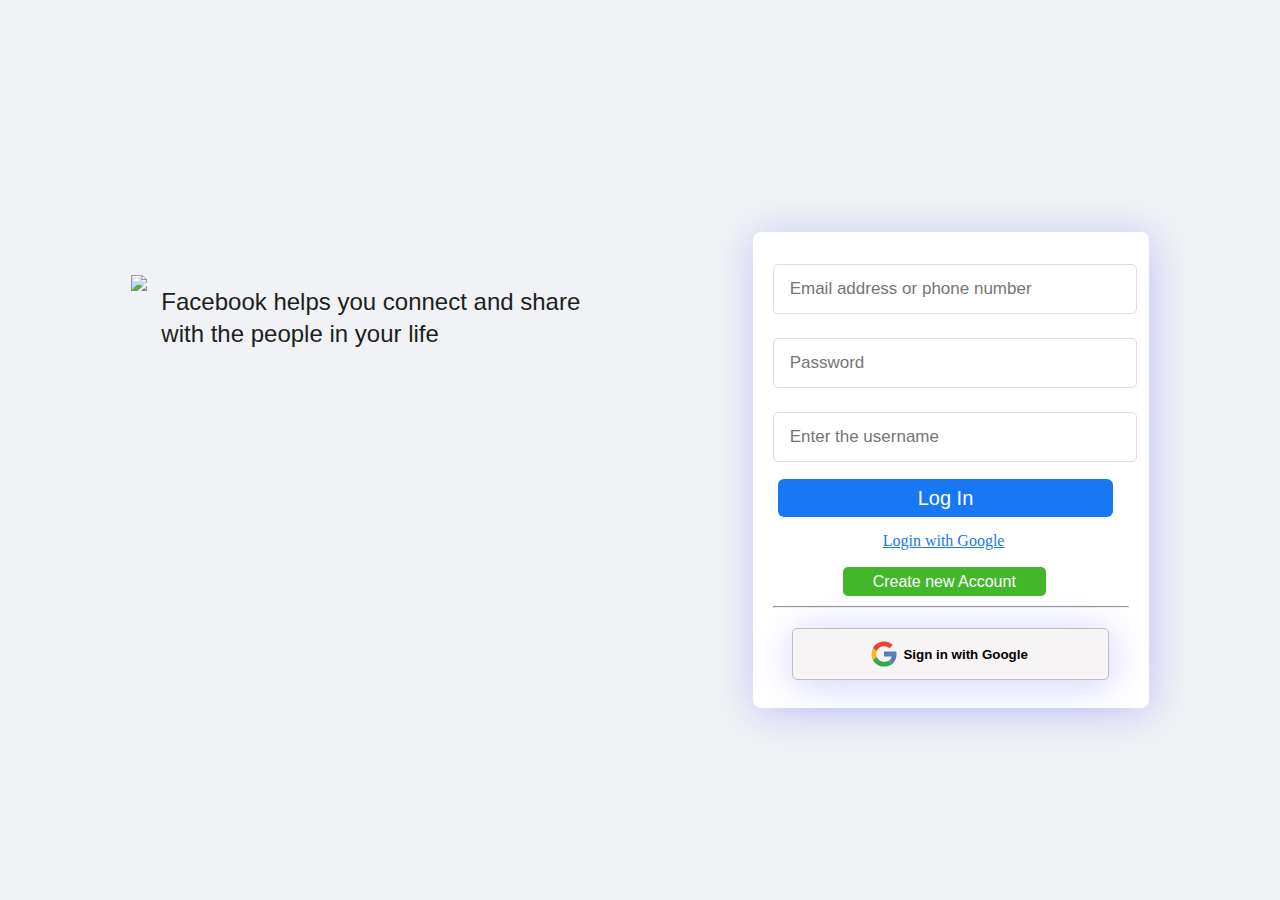
==== commit af545fca: "Updated" ====
--- a/index.html
+++ b/index.html
@@ -4,789 +4,147 @@
     <meta charset="UTF-8">
     <meta http-equiv="X-UA-Compatible" content="IE=edge">
     <meta name="viewport" content="width=device-width, initial-scale=1.0">
-    <title>Document</title>
-    <link rel="stylesheet" href="style.css">
+    <title>Facebook</title>
     <link rel="icon" href="https://upload.wikimedia.org/wikipedia/commons/thumb/b/b8/2021_Facebook_icon.svg/1200px-2021_Facebook_icon.svg.png" type="image/icon type">
-    <link rel="preconnect" href="https://fonts.googleapis.com">
-<link rel="preconnect" href="https://fonts.gstatic.com" crossorigin>
-<link href="https://fonts.googleapis.com/css2?family=Roboto:wght@100;300&family=Ubuntu:wght@500&display=swap" rel="stylesheet">
-<script src="https://kit.fontawesome.com/02a2a094a9.js" crossorigin="anonymous"></script>
-
+    <link rel="stylesheet" href="Login.css">
 </head>
-<body onload="signedUsername()">
-     
-      
-     <nav>
- 
-           <div class="nav_left">
+<body>
 
 
-               <div class="container">
+ <div id="container">
 
 
-                    <div class="nav_user_icon">
-    
-    
-                       <a href="Login.html"><img src="https://upload.wikimedia.org/wikipedia/commons/thumb/b/b8/2021_Facebook_icon.svg/1200px-2021_Facebook_icon.svg.png" alt="" srcset=""></a>
+    <div class="firstpart">
 
-                    </div>
+      
+       <img src="https://static.xx.fbcdn.net/rsrc.php/y8/r/dF5SId3UHWd.svg">
+      <p>Facebook helps you connect and share with the people in your life</p>
+
+    </div>
+
+   <div class="secondpart">
+
+       <div class="input-first">
+
+           <input type="text" class="inputext " name="email" id="email" placeholder="Email address or phone number">
+
+       </div>
+
+         <div class="input-second">
+
+        <input type="password"  class="inputext" name="email" id="PassWord" placeholder="Password">
+
+        </div>
+
+        <div class="input-second">
+
+          <input type="password"  class="inputext" name="email" id="User_data" placeholder="Enter the username">
+  
+          </div>
+ 
+        <a id="Loging_link" href="" onclick="check_user()" id="btn" name="login">Log In</a>
+
+         <div class="link-part">
+
+          <a id="link" href="" onclick="Google_account()">Login with Google</a>
+
+          <a class="registration_link" href="Register.html">Create new Account</a>
+     
+         <hr>
+   
+        </div>
+
+            <!-- <a role="button" class="new_btn" href="#">Create New Account</a> -->
+            <button  id="sign_in_with_google">
+
+                  <img src="/images/google.svg">
+
+                  <p>Sign in with Google</p>
 
 
-                     <div class="search-box">
+            </button>
 
-                         <svg viewBox="0 0 16 16" width="1em" height="1em" class="a8c37x1j ms05siws hwsy1cff b7h9ocf4 em6zcovv gl3lb2sf hhz5lgdu"><g fill-rule="evenodd" transform="translate(-448 -544)"><g fill-rule="nonzero"><path d="M10.743 2.257a6 6 0 1 1-8.485 8.486 6 6 0 0 1 8.485-8.486zm-1.06 1.06a4.5 4.5 0 1 0-6.365 6.364 4.5 4.5 0 0 0 6.364-6.363z" transform="translate(448 544)"></path><path class="grey_icon" d="M10.39 8.75a2.94 2.94 0 0 0-.199.432c-.155.417-.23.849-.172 1.284.055.415.232.794.54 1.103a.75.75 0 0 0 1.112-1.004l-.051-.057a.39.39 0 0 1-.114-.24c-.021-.155.014-.356.09-.563.031-.081.06-.145.08-.182l.012-.022a.75.75 0 1 0-1.299-.752z" transform="translate(448 544)"></path><path d="M9.557 11.659c.038-.018.09-.04.15-.064.207-.077.408-.112.562-.092.08.01.143.034.198.077l.041.036a.75.75 0 0 0 1.06-1.06 1.881 1.881 0 0 0-1.103-.54c-.435-.058-.867.018-1.284.175-.189.07-.336.143-.433.2a.75.75 0 0 0 .624 1.356l.066-.027.12-.061z" transform="translate(448 544)"></path><path d="m13.463 15.142-.04-.044-3.574-4.192c-.599-.703.355-1.656 1.058-1.057l4.191 3.574.044.04c.058.059.122.137.182.24.249.425.249.96-.154 1.41l-.057.057c-.45.403-.986.403-1.411.154a1.182 1.182 0 0 1-.24-.182zm.617-.616.444-.444a.31.31 0 0 0-.063-.052c-.093-.055-.263-.055-.35.024l.208.232.207-.206.006.007-.22.257-.026-.024.033-.034.025.027-.257.22-.007-.007zm-.027-.415c-.078.088-.078.257-.023.35a.31.31 0 0 0 .051.063l.205-.204-.233-.209z" transform="translate(448 544)"></path></g></g></svg>
-                        <input type="text" placeholder="Search Facebook">
+   
+          </div>
+
+   
+     </div>
+     <script src="Login.js"></script>
+
+ 
+     <script type="module">
+      // Import the functions you need from the SDKs you need
+      import { initializeApp } from "https://www.gstatic.com/firebasejs/9.6.0/firebase-app.js";
+      import { getAuth, signInWithPopup, GoogleAuthProvider } from "https://www.gstatic.com/firebasejs/9.6.0/firebase-auth.js";
+      // TODO: Add SDKs for Firebase products that you want to use
+      // https://firebase.google.com/docs/web/setup#available-libraries
+    
+      // Your web app's Firebase configuration
+      const firebaseConfig = {
+        apiKey: "AIzaSyBPDXzT4N86cyTr74Pf7xiF84p-doPkfAY",
+        authDomain: "facebook-clone-8bcc1.firebaseapp.com",
+        projectId: "facebook-clone-8bcc1",
+        storageBucket: "facebook-clone-8bcc1.appspot.com",
+        messagingSenderId: "1064299135030",
+        appId: "1:1064299135030:web:0d467606ce43bdd5d29897"
+      };
+    
+      // Initialize Firebase
+      const app = initializeApp(firebaseConfig);
+      const auth = getAuth(app);
+      const provider = new GoogleAuthProvider(app);
+
+    
+       document.getElementById('sign_in_with_google').addEventListener("click", function(){
+ 
+
+           signInWithPopup(auth, provider)
+           .then((result) => {
+           // This gives you a Google Access Token. You can use it to access the Google API.
+              const credential = GoogleAuthProvider.credentialFromResult(result);
+                 const token = credential.accessToken;
+             // The signed-in user info.
+              const user = result.user;
+      
+              console.log(user.email);
+              console.log("Logined!!!!!!!!!!!!!!!!!!!!!!");
+              localStorage.setItem("EmailAddress",user.email);
+              localStorage.setItem("image",user.photoURL);
+              localStorage.setItem("userName",user.displayName);
+              console.log(localStorage.getItem("EmailAddress"));
+              console.log(localStorage.getItem("image"));
+              console.log(user.photoURL);
+              console.log(user.displayName);
+              localStorage.removeItem("Password");
+              alert("User validated Successfully!! Click on LogIn button to Log into the account!")
   
-                       </div>
-  
-                        
+              //  document.getElementById("link").href="index.html";
+              // localStorage.setItem("")
+           // ...
+       }).catch((error) => {
+           // Handle Errors here.
+               const errorCode = error.code;
+               const errorMessage = error.message;
+              // The email of the user's account used.
+               const email = error.email;
+            // The AuthCredential type that was used.
+          const credential = GoogleAuthProvider.credentialFromError(error);
 
-
-                    </div>
-
-                 
-
-               </div>
-             
-          
- 
-            <div class="nav_center">
-
-      
-                   <ul>
-
-                    
-
-                        <li class="first"><a href="index.html"><svg viewBox="0 0 28 28" class="Grey" height="28" width="28"><path d="M25.825 12.29C25.824 12.289 25.823 12.288 25.821 12.286L15.027 2.937C14.752 2.675 14.392 2.527 13.989 2.521 13.608 2.527 13.248 2.675 13.001 2.912L2.175 12.29C1.756 12.658 1.629 13.245 1.868 13.759 2.079 14.215 2.567 14.479 3.069 14.479L5 14.479 5 23.729C5 24.695 5.784 25.479 6.75 25.479L11 25.479C11.552 25.479 12 25.031 12 24.479L12 18.309C12 18.126 12.148 17.979 12.33 17.979L15.67 17.979C15.852 17.979 16 18.126 16 18.309L16 24.479C16 25.031 16.448 25.479 17 25.479L21.25 25.479C22.217 25.479 23 24.695 23 23.729L23 14.479 24.931 14.479C25.433 14.479 25.921 14.215 26.132 13.759 26.371 13.245 26.244 12.658 25.825 12.29"></path></svg></a></li>
-               
-               
-
-                        <li class="second"><svg viewBox="0 0 28 28" class="too" height="28" width="28"><path d="M8.75 25.25C8.336 25.25 8 24.914 8 24.5 8 24.086 8.336 23.75 8.75 23.75L19.25 23.75C19.664 23.75 20 24.086 20 24.5 20 24.914 19.664 25.25 19.25 25.25L8.75 25.25ZM17.163 12.846 12.055 15.923C11.591 16.202 11 15.869 11 15.327L11 9.172C11 8.631 11.591 8.297 12.055 8.576L17.163 11.654C17.612 11.924 17.612 12.575 17.163 12.846ZM21.75 20.25C22.992 20.25 24 19.242 24 18L24 6.5C24 5.258 22.992 4.25 21.75 4.25L6.25 4.25C5.008 4.25 4 5.258 4 6.5L4 18C4 19.242 5.008 20.25 6.25 20.25L21.75 20.25ZM21.75 21.75 6.25 21.75C4.179 21.75 2.5 20.071 2.5 18L2.5 6.5C2.5 4.429 4.179 2.75 6.25 2.75L21.75 2.75C23.821 2.75 25.5 4.429 25.5 6.5L25.5 18C25.5 20.071 23.821 21.75 21.75 21.75Z"></path></svg></li>
-                 
-                    
-                   
-                 
-                          <li class="third"><svg viewBox="0 0 28 28" class="color_fill" height="28" width="28"><path d="M17.5 23.75 21.75 23.75C22.164 23.75 22.5 23.414 22.5 23L22.5 14 22.531 14C22.364 13.917 22.206 13.815 22.061 13.694L21.66 13.359C21.567 13.283 21.433 13.283 21.34 13.36L21.176 13.497C20.591 13.983 19.855 14.25 19.095 14.25L18.869 14.25C18.114 14.25 17.382 13.987 16.8 13.506L16.616 13.354C16.523 13.278 16.39 13.278 16.298 13.354L16.113 13.507C15.53 13.987 14.798 14.25 14.044 14.25L13.907 14.25C13.162 14.25 12.439 13.994 11.861 13.525L11.645 13.35C11.552 13.275 11.419 13.276 11.328 13.352L11.155 13.497C10.57 13.984 9.834 14.25 9.074 14.25L8.896 14.25C8.143 14.25 7.414 13.989 6.832 13.511L6.638 13.351C6.545 13.275 6.413 13.275 6.32 13.351L5.849 13.739C5.726 13.84 5.592 13.928 5.452 14L5.5 14 5.5 23C5.5 23.414 5.836 23.75 6.25 23.75L10.5 23.75 10.5 17.5C10.5 16.81 11.06 16.25 11.75 16.25L16.25 16.25C16.94 16.25 17.5 16.81 17.5 17.5L17.5 23.75ZM3.673 8.75 24.327 8.75C24.3 8.66 24.271 8.571 24.238 8.483L23.087 5.355C22.823 4.688 22.178 4.25 21.461 4.25L6.54 4.25C5.822 4.25 5.177 4.688 4.919 5.338L3.762 8.483C3.729 8.571 3.7 8.66 3.673 8.75ZM24.5 10.25 3.5 10.25 3.5 12C3.5 12.414 3.836 12.75 4.25 12.75L4.421 12.75C4.595 12.75 4.763 12.69 4.897 12.58L5.368 12.193C6.013 11.662 6.945 11.662 7.59 12.193L7.784 12.352C8.097 12.609 8.49 12.75 8.896 12.75L9.074 12.75C9.483 12.75 9.88 12.607 10.194 12.345L10.368 12.2C11.01 11.665 11.941 11.659 12.589 12.185L12.805 12.359C13.117 12.612 13.506 12.75 13.907 12.75L14.044 12.75C14.45 12.75 14.844 12.608 15.158 12.35L15.343 12.197C15.989 11.663 16.924 11.663 17.571 12.197L17.755 12.35C18.068 12.608 18.462 12.75 18.869 12.75L19.095 12.75C19.504 12.75 19.901 12.606 20.216 12.344L20.38 12.208C21.028 11.666 21.972 11.666 22.62 12.207L23.022 12.542C23.183 12.676 23.387 12.75 23.598 12.75 24.097 12.75 24.5 12.347 24.5 11.85L24.5 10.25ZM24 14.217 24 23C24 24.243 22.993 25.25 21.75 25.25L6.25 25.25C5.007 25.25 4 24.243 4 23L4 14.236C2.875 14.112 2 13.158 2 12L2 9.951C2 9.272 2.12 8.6 2.354 7.964L3.518 4.802C4.01 3.563 5.207 2.75 6.54 2.75L21.461 2.75C22.793 2.75 23.99 3.563 24.488 4.819L25.646 7.964C25.88 8.6 26 9.272 26 9.951L26 11.85C26 13.039 25.135 14.026 24 14.217ZM16 23.75 16 17.75 12 17.75 12 23.75 16 23.75Z"></path></svg></li>
-
-            
-                   
-
-                         <li class=""><svg viewBox="0 0 28 28" class="color_fill" height="28" width="28"><path d="M25.5 14C25.5 7.649 20.351 2.5 14 2.5 7.649 2.5 2.5 7.649 2.5 14 2.5 20.351 7.649 25.5 14 25.5 20.351 25.5 25.5 20.351 25.5 14ZM27 14C27 21.18 21.18 27 14 27 6.82 27 1 21.18 1 14 1 6.82 6.82 1 14 1 21.18 1 27 6.82 27 14ZM7.479 14 7.631 14C7.933 14 8.102 14.338 7.934 14.591 7.334 15.491 6.983 16.568 6.983 17.724L6.983 18.221C6.983 18.342 6.99 18.461 7.004 18.578 7.03 18.802 6.862 19 6.637 19L6.123 19C5.228 19 4.5 18.25 4.5 17.327 4.5 15.492 5.727 14 7.479 14ZM20.521 14C22.274 14 23.5 15.492 23.5 17.327 23.5 18.25 22.772 19 21.878 19L21.364 19C21.139 19 20.97 18.802 20.997 18.578 21.01 18.461 21.017 18.342 21.017 18.221L21.017 17.724C21.017 16.568 20.667 15.491 20.067 14.591 19.899 14.338 20.067 14 20.369 14L20.521 14ZM8.25 13C7.147 13 6.25 11.991 6.25 10.75 6.25 9.384 7.035 8.5 8.25 8.5 9.465 8.5 10.25 9.384 10.25 10.75 10.25 11.991 9.353 13 8.25 13ZM19.75 13C18.647 13 17.75 11.991 17.75 10.75 17.75 9.384 18.535 8.5 19.75 8.5 20.965 8.5 21.75 9.384 21.75 10.75 21.75 11.991 20.853 13 19.75 13ZM15.172 13.5C17.558 13.5 19.5 15.395 19.5 17.724L19.5 18.221C19.5 19.202 18.683 20 17.677 20L10.323 20C9.317 20 8.5 19.202 8.5 18.221L8.5 17.724C8.5 15.395 10.441 13.5 12.828 13.5L15.172 13.5ZM16.75 9C16.75 10.655 15.517 12 14 12 12.484 12 11.25 10.655 11.25 9 11.25 7.15 12.304 6 14 6 15.697 6 16.75 7.15 16.75 9Z"></path></svg></li>
-
-                 
-                   
-                   
-                         <li class=""><svg viewBox="0 0 28 28" class="color_fill" height="28" width="28"><path d="M23.5 9.5H10.25a.75.75 0 00-.75.75v7c0 .414.336.75.75.75H17v5.5H4.5v-19h19v5zm0 14h-5v-6.25a.75.75 0 00-.75-.75H11V11h12.5v12.5zm1.5.25V4.25C25 3.561 24.439 3 23.75 3H4.25C3.561 3 3 3.561 3 4.25v19.5c0 .689.561 1.25 1.25 1.25h19.5c.689 0 1.25-.561 1.25-1.25z"></path></svg></li>
-
-                
-
-                    <div class="hover_container">
-
-                        <div class="one">
- 
-                            <a>Home</a>
-
-                           </div>
-                           <div class="two">
- 
-                            <a>Home</a>
-
-                           </div>
-                           <div class="three">
- 
-                            <a>Home</a>
-
-                           </div>
-                           <div class="four">
- 
-                            <a>Home</a>
-
-                           </div>
-                           <div class="five">
- 
-                            <a>Home</a>
-
-                           </div>
-            
-                    </div>
-
-              
-                    
-                    
-                   
-
-                   </ul> 
+        console.log(errorMessage);
+    // ...
+     });
 
 
 
-            </div>
 
-            <div class="nav_right">
-
-                      
-               
-                   <ul>
-
-                     
-                        
-                     <li class="fill"> <a  class="profile_text" href="Accountpage.html"><div class="profile_with_name" onclick="GotoProfile()">
-    
-                        <img id="logined_image" src="https://media-exp1.licdn.com/dms/image/C5603AQG2AUqRhWyxkg/profile-displayphoto-shrink_100_100/0/1617724632580?e=1642636800&v=beta&t=y8n__Q_3GmI4FPHwxKpqcTBePPApUHZBhWnM5yB4J3I" alt="" srcset="">
-        
-                        <span id="logined">Rojin</span>
-                        
-
-                       </div></a></li>
-                    
-                   
+       })
 
 
-                    <li id="Change_hover" class="fill_background" onclick="settingsMenuToggle()"><svg class="" viewBox="0 0 44 44" width="24" height="24" class="a8c37x1j ms05siws hwsy1cff b7h9ocf4 fzdkajry jnigpg78 odw8uiq3"><circle cx="7" cy="7" r="6"></circle><circle cx="22" cy="7" r="6"></circle><circle cx="37" cy="7" r="6"></circle><circle cx="7" cy="22" r="6"></circle><circle cx="22" cy="22" r="6"></circle><circle cx="37" cy="22" r="6"></circle><circle cx="7" cy="37" r="6"></circle><circle cx="22" cy="37" r="6"></circle><circle cx="37" cy="37" r="6"></circle></svg></li>
-                    <li class="fill_background"><svg class="" viewBox="0 0 28 28" class="a8c37x1j ms05siws hwsy1cff b7h9ocf4 em6zcovv" height="28" width="28"><path d="M8.75 25.25C8.336 25.25 8 24.914 8 24.5 8 24.086 8.336 23.75 8.75 23.75L19.25 23.75C19.664 23.75 20 24.086 20 24.5 20 24.914 19.664 25.25 19.25 25.25L8.75 25.25ZM17.163 12.846 12.055 15.923C11.591 16.202 11 15.869 11 15.327L11 9.172C11 8.631 11.591 8.297 12.055 8.576L17.163 11.654C17.612 11.924 17.612 12.575 17.163 12.846ZM21.75 20.25C22.992 20.25 24 19.242 24 18L24 6.5C24 5.258 22.992 4.25 21.75 4.25L6.25 4.25C5.008 4.25 4 5.258 4 6.5L4 18C4 19.242 5.008 20.25 6.25 20.25L21.75 20.25ZM21.75 21.75 6.25 21.75C4.179 21.75 2.5 20.071 2.5 18L2.5 6.5C2.5 4.429 4.179 2.75 6.25 2.75L21.75 2.75C23.821 2.75 25.5 4.429 25.5 6.5L25.5 18C25.5 20.071 23.821 21.75 21.75 21.75Z"></path></svg></li>
-                    <li class="fill_background"><svg class="" viewBox="0 0 28 28" class="a8c37x1j ms05siws hwsy1cff b7h9ocf4 em6zcovv" height="28" width="28"><path d="M17.5 23.75 21.75 23.75C22.164 23.75 22.5 23.414 22.5 23L22.5 14 22.531 14C22.364 13.917 22.206 13.815 22.061 13.694L21.66 13.359C21.567 13.283 21.433 13.283 21.34 13.36L21.176 13.497C20.591 13.983 19.855 14.25 19.095 14.25L18.869 14.25C18.114 14.25 17.382 13.987 16.8 13.506L16.616 13.354C16.523 13.278 16.39 13.278 16.298 13.354L16.113 13.507C15.53 13.987 14.798 14.25 14.044 14.25L13.907 14.25C13.162 14.25 12.439 13.994 11.861 13.525L11.645 13.35C11.552 13.275 11.419 13.276 11.328 13.352L11.155 13.497C10.57 13.984 9.834 14.25 9.074 14.25L8.896 14.25C8.143 14.25 7.414 13.989 6.832 13.511L6.638 13.351C6.545 13.275 6.413 13.275 6.32 13.351L5.849 13.739C5.726 13.84 5.592 13.928 5.452 14L5.5 14 5.5 23C5.5 23.414 5.836 23.75 6.25 23.75L10.5 23.75 10.5 17.5C10.5 16.81 11.06 16.25 11.75 16.25L16.25 16.25C16.94 16.25 17.5 16.81 17.5 17.5L17.5 23.75ZM3.673 8.75 24.327 8.75C24.3 8.66 24.271 8.571 24.238 8.483L23.087 5.355C22.823 4.688 22.178 4.25 21.461 4.25L6.54 4.25C5.822 4.25 5.177 4.688 4.919 5.338L3.762 8.483C3.729 8.571 3.7 8.66 3.673 8.75ZM24.5 10.25 3.5 10.25 3.5 12C3.5 12.414 3.836 12.75 4.25 12.75L4.421 12.75C4.595 12.75 4.763 12.69 4.897 12.58L5.368 12.193C6.013 11.662 6.945 11.662 7.59 12.193L7.784 12.352C8.097 12.609 8.49 12.75 8.896 12.75L9.074 12.75C9.483 12.75 9.88 12.607 10.194 12.345L10.368 12.2C11.01 11.665 11.941 11.659 12.589 12.185L12.805 12.359C13.117 12.612 13.506 12.75 13.907 12.75L14.044 12.75C14.45 12.75 14.844 12.608 15.158 12.35L15.343 12.197C15.989 11.663 16.924 11.663 17.571 12.197L17.755 12.35C18.068 12.608 18.462 12.75 18.869 12.75L19.095 12.75C19.504 12.75 19.901 12.606 20.216 12.344L20.38 12.208C21.028 11.666 21.972 11.666 22.62 12.207L23.022 12.542C23.183 12.676 23.387 12.75 23.598 12.75 24.097 12.75 24.5 12.347 24.5 11.85L24.5 10.25ZM24 14.217 24 23C24 24.243 22.993 25.25 21.75 25.25L6.25 25.25C5.007 25.25 4 24.243 4 23L4 14.236C2.875 14.112 2 13.158 2 12L2 9.951C2 9.272 2.12 8.6 2.354 7.964L3.518 4.802C4.01 3.563 5.207 2.75 6.54 2.75L21.461 2.75C22.793 2.75 23.99 3.563 24.488 4.819L25.646 7.964C25.88 8.6 26 9.272 26 9.951L26 11.85C26 13.039 25.135 14.026 24 14.217ZM16 23.75 16 17.75 12 17.75 12 23.75 16 23.75Z"></path></svg></li>
-                    
-              
-                   </ul> 
-
-            </div>
-
-
-           <div class="settings-menubar">
-
-                          <div class="profile_user">
-
-
-                          <img id="img_setting" src="https://media-exp1.licdn.com/dms/image/C5603AQG2AUqRhWyxkg/profile-displayphoto-shrink_100_100/0/1617724632580?e=1642636800&v=beta&t=y8n__Q_3GmI4FPHwxKpqcTBePPApUHZBhWnM5yB4J3I" alt="" srcset="">
-
-                                  <div class="profile_name">
-
-                                    <p id="Email_setting">Rojin Pm</p>
-                                    <a href="Accountpage.html">See your Profile</a>
-               
-
-                                  </div>
-
-                                    
-
-                              </div>
-
-                            <hr>
-                              <!-- Repeated User Profile -->
-             
-                              <div class="profile_user">
-
-
-                                <img src="images/feedback.png" alt="" srcset="">
-      
-                                        <div class="profile_name">
-      
-                                          <p>Give Feedback</p>
-                                          <a href="#">To create new things</a>
-                     
-      
-                                        </div>
-      
-                                          
-      
-                                    </div>
-
-                                    <hr>
-
-                                    <div class="settings-links">
-     
-                                          <img src="images/setting.png" class="settings-icon">
-
-                                          <a href="#">Settings & Privacy <img class="inside_icon" src="images/arrow.png" width="10px"></a>
-
-                                    </div>
-                                    <div class="settings-links">
-     
-                                      <img src="images/help.png" class="settings-icon">
-
-                                      <a href="#">Help & Support <img class="inside_icon" src="images/arrow.png" width="10px"></a>
-
-                                  </div>
-
-                                      <div class="settings-links">
-     
-                                         <img src="images/display.png" class="settings-icon">
-
-                                          <a href="#">Display & Accessibity <img class="inside_icon" src="images/arrow.png" width="10px"></a>
-
-                                    </div>
-                                     <div class="settings-links">
-     
-                                           <img src="images/logout.png" class="settings-icon">
-
-                                           <a href="Login.html">Logout <img class="inside_icon" src="images/arrow.png" width="10px"></a>
-
-                                     </div>
-
-       
-                     </div>
-
-
-                     <div class="hover_container_list">
-
-                        <div class="one_hover">
-
-                            <span>Watch</span>
-
-
-                        </div>
-
-        
-                     </div>
-                    
+    
 
 
 
-     </nav>
-
-
-      <div class="Main_container">
-
-           <div class="left_sidebar">
-
-                   <div class="links_images">
-
-                             <div class="profile-pic">
-
-                               <a href="Accountpage.html"><img id="user_account_img" src="https://scontent.fcok1-1.fna.fbcdn.net/v/t1.6435-9/c234.0.600.600a/p600x600/198895024_2854598801522422_759976455925987900_n.jpg?_nc_cat=105&ccb=1-5&_nc_sid=09cbfe&_nc_ohc=b0uTZA2vohwAX_ZN-zM&_nc_ht=scontent.fcok1-1.fna&oh=ef970ec55a893b30318e362180a65c55&oe=61BEED44"></a>
-                                <span id="user_account_name">Rojin Pm Rojin</span>
-                               
-                             </div>
-
-                             <div class="profile-pic" onclick="viewFriends()">
-
-                                <a href="FriendPage.html"><img src="https://static.xx.fbcdn.net/rsrc.php/v3/yx/r/-XF4FQcre_i.png" alt="" style="height: 36px; width: 36px;"></a>
-                                 <span>Friends</span>
-                                
-                              </div>
-
-                              <div class="profile-pic">
-
-                                <a href="#"><img class="hu5pjgll bixrwtb6" src="https://static.xx.fbcdn.net/rsrc.php/v3/yD/r/mk4dH3FK0jT.png" alt="" style="height: 36px; width: 36px;"></a>
-                                 <span>Groups</span>
-                                
-                              </div>
-
-                              <div class="profile-pic">
-
-                                <a href="#"><img class="hu5pjgll bixrwtb6" src="https://static.xx.fbcdn.net/rsrc.php/v3/ys/r/9BDqQflVfXI.png" alt="" style="height: 36px; width: 36px;"></a>
-                                 <span>Marketplace</span>
-                                
-                              </div>
-
-                              <div class="profile-pic">
-
-                                <a href="#"><img class="hu5pjgll bixrwtb6" src="https://static.xx.fbcdn.net/rsrc.php/v3/yG/r/A1HlI2LVo58.png" alt="" style="height: 36px; width: 36px;"></a>
-                                 <span>Watch</span>
-                                
-                              </div>
-
-                              <div class="profile-pic">
-
-                                <a href="#"><img class="hu5pjgll bixrwtb6" src="https://static.xx.fbcdn.net/rsrc.php/v3/y7/r/AYj2837MmgX.png" alt="" style="height: 36px; width: 36px;"></a>
-                                 <span>Memories</span>
-                                
-                              </div>
-
-                              <div class="profile-pic">
-
-                                <a href="#"><img class="hu5pjgll bixrwtb6" src="https://static.xx.fbcdn.net/rsrc.php/v3/yr/r/2uPlV4oORjU.png" alt="" style="height: 36px; width: 36px;"></a>
-                                 <span>Saved</span>
-                                
-                              </div>
-
-                              <div class="profile-pic">
-
-                                 <a href="#"><img class="hu5pjgll bixrwtb6" src="https://static.xx.fbcdn.net/rsrc.php/v3/yZ/r/i7hepQ2OeZg.png" alt="" style="height: 36px; width: 36px;"></a>
-                                 <span>Pages</span>
-                                
-                              </div>
-
-                              <div class="profile-pic">
-
-                                 <a href="#"><img class="hu5pjgll bixrwtb6" src="https://static.xx.fbcdn.net/rsrc.php/v3/yd/r/9-o1e6LN_TX.png" alt="" style="height: 36px; width: 36px;"></a>
-                                 <span>Events</span>
-                                
-                              </div>
-
-                              <div class="profile-pic">
-
-                                  <a href="#"><img class="hu5pjgll bixrwtb6" src="https://static.xx.fbcdn.net/rsrc.php/v3/yJ/r/EWFR9xI64Mg.png" alt="" style="height: 36px; width: 36px;"></a>
-                                  <span>Jobs</span>
-                                
-                              </div>
-           
-                            <div class="profile-pic_last">
-
-                                <a href="#"><svg viewBox="0 0 16 16" width="1em" height="1em" class="a8c37x1j ms05siws hwsy1cff b7h9ocf4 fzdkajry jnigpg78 odw8uiq3"><g fill-rule="evenodd" transform="translate(-448 -544)"><path fill-rule="nonzero" d="M452.707 549.293a1 1 0 0 0-1.414 1.414l4 4a1 1 0 0 0 1.414 0l4-4a1 1 0 0 0-1.414-1.414L456 552.586l-3.293-3.293z"></path></g></svg></a>
-                                 <span>See more</span>
-
-                            </div>
- 
-
-                    </div>
-
-            
-           </div>
-
-           <!-- Main Content Section -->
- 
-           <div id="main_content">
-
-
-             <div class="stories">
-
-                      <div class="story story1">
-
-                           <img src="images/upload.png" alt="" srcset="">
-                           <p>Post Story</p>
-
-                       </div>
-
-                       <div class="story story2">
-
-                         <img src="https://media-exp1.licdn.com/dms/image/C4E03AQE3NXD3OR48Fw/profile-displayphoto-shrink_400_400/0/1592479625043?e=1642636800&v=beta&t=O57S5b9immVSI9wJr_GfC0js0zmHNpNdNDlzLT2Vm68" alt="" srcset="">
-                         <p>Post Story</p>
-
-                     </div>
-
-                     <div class="story story3">
-
-                         <img src="https://media-exp1.licdn.com/dms/image/C5603AQG2AUqRhWyxkg/profile-displayphoto-shrink_100_100/0/1617724632580?e=1642636800&v=beta&t=y8n__Q_3GmI4FPHwxKpqcTBePPApUHZBhWnM5yB4J3I" alt="" srcset="">
-                         <p>Post Story</p>
-
-                     </div>
-
-                     <div class="story story4">
-
-                         <img src="https://media-exp1.licdn.com/dms/image/C560BAQF1yoJJAGZAgQ/company-logo_200_200/0/1535754933547?e=1645660800&v=beta&t=7cT8v-8THRNrBueLL2mZveXqaTrKhaGliMvPxgsjuus" alt="" srcset="">
-                        <p>Post Story</p>
-
-                     </div>
-
-                     <div class="story story5">
-
-                        <img src="https://media-exp1.licdn.com/dms/image/C5603AQHwQNrrhYp1VA/profile-displayphoto-shrink_400_400/0/1620910501169?e=1642636800&v=beta&t=GmdT3lk1Pkl3q_vLI1SfP8vfSnd1ABi5sAwPlQZjVt4" alt="" srcset="">
-                        <p>Post Story</p>
-
-                       </div>
-
-                </div>
-          
-            
-                    <div class="write_post_container">
-
-                            <div class="user_profile">
-
-                                     <img id="user_comment_img" src="https://media-exp1.licdn.com/dms/image/C5603AQG2AUqRhWyxkg/profile-displayphoto-shrink_100_100/0/1617724632580?e=1642636800&v=beta&t=y8n__Q_3GmI4FPHwxKpqcTBePPApUHZBhWnM5yB4J3I" alt="" srcset="">
-
-
-                                       <div class="user_content">
-
-                                         <input id="input_comment" type="text" placeholder="What's on your mind, Rojin ?">
-
-                                      </div>
-
-                                      <button onclick="CreatepostDiv()">Create Post</button>
-
-                            </div>
-
-                            <hr style="margin-top: 10px;">
-
-                                <div class="post-contents">
-
-  
-                                        <div class="post_input">
-
-                                            <svg  class="post_color_1" viewBox="0 0 24 24" width="1em" height="1em" class="a8c37x1j ms05siws hwsy1cff b7h9ocf4 i2fa72qc rgmg9uty b73ngqbp"><g fill-rule="evenodd" transform="translate(-444 -156)"><g><path d="M113.029 2.514c-.363-.088-.746.014-1.048.234l-2.57 1.88a.999.999 0 0 0-.411.807v8.13a1 1 0 0 0 .41.808l2.602 1.901c.219.16.477.242.737.242.253 0 .508-.077.732-.235.34-.239.519-.65.519-1.065V3.735a1.25 1.25 0 0 0-.971-1.22m-20.15 6.563c.1-.146 2.475-3.578 5.87-3.578 3.396 0 5.771 3.432 5.87 3.578a.749.749 0 0 1 0 .844c-.099.146-2.474 3.578-5.87 3.578-3.395 0-5.77-3.432-5.87-3.578a.749.749 0 0 1 0-.844zM103.75 19a3.754 3.754 0 0 0 3.75-3.75V3.75A3.754 3.754 0 0 0 103.75 0h-10A3.754 3.754 0 0 0 90 3.75v11.5A3.754 3.754 0 0 0 93.75 19h10z" transform="translate(354 158.5)"></path><path d="M98.75 12c1.379 0 2.5-1.121 2.5-2.5S100.129 7 98.75 7a2.503 2.503 0 0 0-2.5 2.5c0 1.379 1.121 2.5 2.5 2.5" transform="translate(354 158.5)"></path></g></g></svg>
-                                             <span>Live Video</span>
-                                             
-                                             
-                                          </div>
-
-                                          <div class="post_input">
-
-                                            <svg class="post_color_2" viewBox="0 0 24 24" width="1em" height="1em" class="a8c37x1j ms05siws hwsy1cff b7h9ocf4 n90h9ftp rgmg9uty b73ngqbp"><g fill-rule="evenodd" transform="translate(-444 -156)"><g><path d="m96.968 22.425-.648.057a2.692 2.692 0 0 1-1.978-.625 2.69 2.69 0 0 1-.96-1.84L92.01 4.32a2.702 2.702 0 0 1 .79-2.156c.47-.472 1.111-.731 1.774-.79l2.58-.225a.498.498 0 0 1 .507.675 4.189 4.189 0 0 0-.251 1.11L96.017 18.85a4.206 4.206 0 0 0 .977 3.091s.459.364-.026.485m8.524-16.327a1.75 1.75 0 1 1-3.485.305 1.75 1.75 0 0 1 3.485-.305m5.85 3.011a.797.797 0 0 0-1.129-.093l-3.733 3.195a.545.545 0 0 0-.062.765l.837.993a.75.75 0 1 1-1.147.966l-2.502-2.981a.797.797 0 0 0-1.096-.12L99 14.5l-.5 4.25c-.06.674.326 2.19 1 2.25l11.916 1.166c.325.026 1-.039 1.25-.25.252-.21.89-.842.917-1.166l.833-8.084-3.073-3.557z" transform="translate(352 156.5)"></path><path fill-rule="nonzero" d="m111.61 22.963-11.604-1.015a2.77 2.77 0 0 1-2.512-2.995L98.88 3.09A2.77 2.77 0 0 1 101.876.58l11.603 1.015a2.77 2.77 0 0 1 2.513 2.994l-1.388 15.862a2.77 2.77 0 0 1-2.994 2.513zm.13-1.494.082.004a1.27 1.27 0 0 0 1.287-1.154l1.388-15.862a1.27 1.27 0 0 0-1.148-1.37l-11.604-1.014a1.27 1.27 0 0 0-1.37 1.15l-1.387 15.86a1.27 1.27 0 0 0 1.149 1.37l11.603 1.016z" transform="translate(352 156.5)"></path></g></g></svg>
- 
-                                            <span>Photo/video</span>
-
-                                        </div>
-
-                                        <div class="post_input">
-
-                                            
-                                            <svg class="post_color_3" viewBox="0 0 24 24" width="1em" height="1em" class="a8c37x1j ms05siws hwsy1cff b7h9ocf4 ky11obwa rgmg9uty b73ngqbp"><g fill-rule="evenodd" transform="translate(-444 -156)"><g><path d="M107.285 13c.49 0 .841.476.712.957-.623 2.324-2.837 4.043-5.473 4.043-2.636 0-4.85-1.719-5.473-4.043-.13-.48.222-.957.712-.957h9.522z" transform="translate(353.5 156.5)"></path><path fill-rule="nonzero" d="M114.024 11.5c0 6.351-5.149 11.5-11.5 11.5s-11.5-5.149-11.5-11.5S96.173 0 102.524 0s11.5 5.149 11.5 11.5zm-2 0a9.5 9.5 0 1 0-19 0 9.5 9.5 0 0 0 19 0z" transform="translate(353.5 156.5)"></path><path d="M99.524 8.5c0 .829-.56 1.5-1.25 1.5s-1.25-.671-1.25-1.5.56-1.5 1.25-1.5 1.25.671 1.25 1.5m8.5 0c0 .829-.56 1.5-1.25 1.5s-1.25-.671-1.25-1.5.56-1.5 1.25-1.5 1.25.671 1.25 1.5m-.739 4.5h-9.522c-.49 0-.841.476-.712.957.623 2.324 2.837 4.043 5.473 4.043 2.636 0 4.85-1.719 5.473-4.043.13-.48-.222-.957-.712-.957m-2.165 2c-.667.624-1.592 1-2.596 1a3.799 3.799 0 0 1-2.596-1h5.192" transform="translate(353.5 156.5)"></path></g></g></svg>
-
-                                             <span>Feeling/activity</span>
-
-
-                                        </div>
-
-
-
-                                  </div>
-
-                         </div>
-
-
-                           
-
-                            
-                   
-                            <div class="post-container">
-
- 
-                                  <div class="new_user_profile">
-
-
-                                    <img id="post_home_user_img1" src="https://media-exp1.licdn.com/dms/image/C5603AQG2AUqRhWyxkg/profile-displayphoto-shrink_100_100/0/1617724632580?e=1642636800&v=beta&t=y8n__Q_3GmI4FPHwxKpqcTBePPApUHZBhWnM5yB4J3I" alt="" srcset="">
-
-                                     <div class="profile_name">
-
-                                             <p id="post_user_home_Name">Rojin Pm</p>
-                                             <a style="text-decoration: none;" href="#">1h <i class="fas fa-caret-down"></i></a>
-                             
-
-                                     </div>
-
-                                      <div class="image_input">
-                             
-                                            <input id="output" type="file">
-
-
-                                      </div>
-
-                                 </div>
-                           
-
-                                  <!-- Comment post creting section -->
-                                  <div class="paragraph_text">
-
-                                    <p id="post-test">Lorem ipsum dolor sit amet consectetur adipisicing elit. Sapiente, omnis.</p>
-
-                                  </div>
-
-                              
-
-                              
-                                  <div id="post_image_container">
-
-                                    <!-- Image Uploading Section  -->
-
-                                    <img id="post_image" src="https://images.ctfassets.net/aq13lwl6616q/6bolgTblguVmPNCuPtcPA0/6c5ba82b97b93170d0273565f1380ee0/MLDS_Cover_Photo-.png?w=1500&h=843&q=50&fm=webp">
-
-                                  </div>
-
-                                       <div class="comment_like_imogis">
-
-                                          
-                                          <div class="imogies">
-
-                                               <div class="imogie">
-
-                                                    <img class="j1lvzwm4" height="18" role="presentation" src="data:image/svg+xml,%3csvg xmlns='http://www.w3.org/2000/svg' xmlns:xlink='http://www.w3.org/1999/xlink' viewBox='0 0 16 16'%3e%3cdefs%3e%3clinearGradient id='a' x1='50%25' x2='50%25' y1='0%25' y2='100%25'%3e%3cstop offset='0%25' stop-color='%2318AFFF'/%3e%3cstop offset='100%25' stop-color='%230062DF'/%3e%3c/linearGradient%3e%3cfilter id='c' width='118.8%25' height='118.8%25' x='-9.4%25' y='-9.4%25' filterUnits='objectBoundingBox'%3e%3cfeGaussianBlur in='SourceAlpha' result='shadowBlurInner1' stdDeviation='1'/%3e%3cfeOffset dy='-1' in='shadowBlurInner1' result='shadowOffsetInner1'/%3e%3cfeComposite in='shadowOffsetInner1' in2='SourceAlpha' k2='-1' k3='1' operator='arithmetic' result='shadowInnerInner1'/%3e%3cfeColorMatrix in='shadowInnerInner1' values='0 0 0 0 0 0 0 0 0 0.299356041 0 0 0 0 0.681187726 0 0 0 0.3495684 0'/%3e%3c/filter%3e%3cpath id='b' d='M8 0a8 8 0 00-8 8 8 8 0 1016 0 8 8 0 00-8-8z'/%3e%3c/defs%3e%3cg fill='none'%3e%3cuse fill='url(%23a)' xlink:href='%23b'/%3e%3cuse fill='black' filter='url(%23c)' xlink:href='%23b'/%3e%3cpath fill='white' d='M12.162 7.338c.176.123.338.245.338.674 0 .43-.229.604-.474.725a.73.73 0 01.089.546c-.077.344-.392.611-.672.69.121.194.159.385.015.62-.185.295-.346.407-1.058.407H7.5c-.988 0-1.5-.546-1.5-1V7.665c0-1.23 1.467-2.275 1.467-3.13L7.361 3.47c-.005-.065.008-.224.058-.27.08-.079.301-.2.635-.2.218 0 .363.041.534.123.581.277.732.978.732 1.542 0 .271-.414 1.083-.47 1.364 0 0 .867-.192 1.879-.199 1.061-.006 1.749.19 1.749.842 0 .261-.219.523-.316.666zM3.6 7h.8a.6.6 0 01.6.6v3.8a.6.6 0 01-.6.6h-.8a.6.6 0 01-.6-.6V7.6a.6.6 0 01.6-.6z'/%3e%3c/g%3e%3c/svg%3e" width="18">
-        
-                                                </div>
-
-                                                 <div class="imogie">
-
-                                                    <img class="j1lvzwm4" height="18" role="presentation" src="data:image/svg+xml,%3csvg xmlns='http://www.w3.org/2000/svg' xmlns:xlink='http://www.w3.org/1999/xlink' viewBox='0 0 16 16'%3e%3cdefs%3e%3clinearGradient id='a' x1='50%25' x2='50%25' y1='0%25' y2='100%25'%3e%3cstop offset='0%25' stop-color='%23FF6680'/%3e%3cstop offset='100%25' stop-color='%23E61739'/%3e%3c/linearGradient%3e%3cfilter id='c' width='118.8%25' height='118.8%25' x='-9.4%25' y='-9.4%25' filterUnits='objectBoundingBox'%3e%3cfeGaussianBlur in='SourceAlpha' result='shadowBlurInner1' stdDeviation='1'/%3e%3cfeOffset dy='-1' in='shadowBlurInner1' result='shadowOffsetInner1'/%3e%3cfeComposite in='shadowOffsetInner1' in2='SourceAlpha' k2='-1' k3='1' operator='arithmetic' result='shadowInnerInner1'/%3e%3cfeColorMatrix in='shadowInnerInner1' values='0 0 0 0 0.710144928 0 0 0 0 0 0 0 0 0 0.117780134 0 0 0 0.349786932 0'/%3e%3c/filter%3e%3cpath id='b' d='M8 0a8 8 0 100 16A8 8 0 008 0z'/%3e%3c/defs%3e%3cg fill='none'%3e%3cuse fill='url(%23a)' xlink:href='%23b'/%3e%3cuse fill='black' filter='url(%23c)' xlink:href='%23b'/%3e%3cpath fill='white' d='M10.473 4C8.275 4 8 5.824 8 5.824S7.726 4 5.528 4c-2.114 0-2.73 2.222-2.472 3.41C3.736 10.55 8 12.75 8 12.75s4.265-2.2 4.945-5.34c.257-1.188-.36-3.41-2.472-3.41'/%3e%3c/g%3e%3c/svg%3e" width="18">
-            
-                                                </div>
-
-
-
-                                        </div>
-
-                                            <div class="input_likes">
-
-                                                 <input id="like" type="number">
-
-
-                                           </div>
-
-                                    
-                                       </div>
-
-
-                                    <div class="comment_like_section">
-  
-                                        <hr>
-
-                                          <div class="comment_like_container">
-
-                                         
-                                               <button id="like_part" onclick="ChangeLike()">
-
-                                                 <i data-visualcompletion="css-img" class="hu5pjgll m6k467ps" style="background-image: url(&quot;https://static.xx.fbcdn.net/rsrc.php/v3/yf/r/MMPPe44OBGB.png&quot;); background-position: 0px -232px; background-size: 26px 562px; width: 18px; height: 18px; background-repeat: no-repeat; display: inline-block;"></i>
-                                                <span>Like</span>
-
-                                               </button>
-                                             
-                                               <button id="like_part">
-
-                                                <i data-visualcompletion="css-img" class="hu5pjgll m6k467ps" style="background-image: url(&quot;https://static.xx.fbcdn.net/rsrc.php/v3/yf/r/MMPPe44OBGB.png&quot;); background-position: 0px -192px; background-size: 26px 562px; width: 18px; height: 18px; background-repeat: no-repeat; display: inline-block;"></i>
-                                               <span>Comment</span>
-
-                                              </button>
-
-                                              <button id="like_part">
-
-                                                <i data-visualcompletion="css-img" class="hu5pjgll m6k467ps" style="background-image: url(&quot;https://static.xx.fbcdn.net/rsrc.php/v3/yf/r/MMPPe44OBGB.png&quot;); background-position: 0px -252px; background-size: 26px 562px; width: 18px; height: 18px; background-repeat: no-repeat; display: inline-block;"></i>
-                                               <span>Share</span>
-
-                                              </button>
-                                              
-
-                                            </div>
-
-
-                                    </div>
-
-                           </div>
-                    
-
-                  <!-- Repeating once more the post container  -->
-
-
-
-                
-                  <div class="post-container">
-
- 
-                    <div class="new_user_profile">
-
-
-                      <img id="post_home_user_img2" src="https://media-exp1.licdn.com/dms/image/C5603AQG2AUqRhWyxkg/profile-displayphoto-shrink_100_100/0/1617724632580?e=1642636800&v=beta&t=y8n__Q_3GmI4FPHwxKpqcTBePPApUHZBhWnM5yB4J3I" alt="" srcset="">
-
-                       <div class="profile_name">
-
-                               <p id="post_home_user_name2">Rojin Pm</p>
-                               <a style="text-decoration: none;" href="#">1h <i class="fas fa-caret-down"></i></a>
-               
-
-                       </div>
-
-                        <div class="image_input">
-               
-                              <input id="output" type="file">
-
-
-                        </div>
-
-                   </div>
-             
-
-                    <!-- Comment post creting section -->
-                    <div class="paragraph_text">
-
-                      <p id="post-test">Lorem ipsum dolor sit amet consectetur adipisicing elit. Sapiente, omnis.</p>
-
-                    </div>
-
-                
-
-                
-                    <div id="post_image_container">
-
-                      <!-- Image Uploading Section  -->
-
-                      <img id="post_image" src="https://images.ctfassets.net/aq13lwl6616q/34oTrOaPCY3VKnubPKZCKv/a8eb7d89a56594d9d5acb91252b451b5/MTCI.png?w=1500&h=844&q=50&fm=webp">
-
-                    </div>
-
-                         <div class="comment_like_imogis">
-
-                            
-                            <div class="imogies">
-
-                                 <div class="imogie">
-
-                                      <img class="j1lvzwm4" height="18" role="presentation" src="data:image/svg+xml,%3csvg xmlns='http://www.w3.org/2000/svg' xmlns:xlink='http://www.w3.org/1999/xlink' viewBox='0 0 16 16'%3e%3cdefs%3e%3clinearGradient id='a' x1='50%25' x2='50%25' y1='0%25' y2='100%25'%3e%3cstop offset='0%25' stop-color='%2318AFFF'/%3e%3cstop offset='100%25' stop-color='%230062DF'/%3e%3c/linearGradient%3e%3cfilter id='c' width='118.8%25' height='118.8%25' x='-9.4%25' y='-9.4%25' filterUnits='objectBoundingBox'%3e%3cfeGaussianBlur in='SourceAlpha' result='shadowBlurInner1' stdDeviation='1'/%3e%3cfeOffset dy='-1' in='shadowBlurInner1' result='shadowOffsetInner1'/%3e%3cfeComposite in='shadowOffsetInner1' in2='SourceAlpha' k2='-1' k3='1' operator='arithmetic' result='shadowInnerInner1'/%3e%3cfeColorMatrix in='shadowInnerInner1' values='0 0 0 0 0 0 0 0 0 0.299356041 0 0 0 0 0.681187726 0 0 0 0.3495684 0'/%3e%3c/filter%3e%3cpath id='b' d='M8 0a8 8 0 00-8 8 8 8 0 1016 0 8 8 0 00-8-8z'/%3e%3c/defs%3e%3cg fill='none'%3e%3cuse fill='url(%23a)' xlink:href='%23b'/%3e%3cuse fill='black' filter='url(%23c)' xlink:href='%23b'/%3e%3cpath fill='white' d='M12.162 7.338c.176.123.338.245.338.674 0 .43-.229.604-.474.725a.73.73 0 01.089.546c-.077.344-.392.611-.672.69.121.194.159.385.015.62-.185.295-.346.407-1.058.407H7.5c-.988 0-1.5-.546-1.5-1V7.665c0-1.23 1.467-2.275 1.467-3.13L7.361 3.47c-.005-.065.008-.224.058-.27.08-.079.301-.2.635-.2.218 0 .363.041.534.123.581.277.732.978.732 1.542 0 .271-.414 1.083-.47 1.364 0 0 .867-.192 1.879-.199 1.061-.006 1.749.19 1.749.842 0 .261-.219.523-.316.666zM3.6 7h.8a.6.6 0 01.6.6v3.8a.6.6 0 01-.6.6h-.8a.6.6 0 01-.6-.6V7.6a.6.6 0 01.6-.6z'/%3e%3c/g%3e%3c/svg%3e" width="18">
-
-                                  </div>
-
-                                   <div class="imogie">
-
-                                      <img class="j1lvzwm4" height="18" role="presentation" src="data:image/svg+xml,%3csvg xmlns='http://www.w3.org/2000/svg' xmlns:xlink='http://www.w3.org/1999/xlink' viewBox='0 0 16 16'%3e%3cdefs%3e%3clinearGradient id='a' x1='50%25' x2='50%25' y1='0%25' y2='100%25'%3e%3cstop offset='0%25' stop-color='%23FF6680'/%3e%3cstop offset='100%25' stop-color='%23E61739'/%3e%3c/linearGradient%3e%3cfilter id='c' width='118.8%25' height='118.8%25' x='-9.4%25' y='-9.4%25' filterUnits='objectBoundingBox'%3e%3cfeGaussianBlur in='SourceAlpha' result='shadowBlurInner1' stdDeviation='1'/%3e%3cfeOffset dy='-1' in='shadowBlurInner1' result='shadowOffsetInner1'/%3e%3cfeComposite in='shadowOffsetInner1' in2='SourceAlpha' k2='-1' k3='1' operator='arithmetic' result='shadowInnerInner1'/%3e%3cfeColorMatrix in='shadowInnerInner1' values='0 0 0 0 0.710144928 0 0 0 0 0 0 0 0 0 0.117780134 0 0 0 0.349786932 0'/%3e%3c/filter%3e%3cpath id='b' d='M8 0a8 8 0 100 16A8 8 0 008 0z'/%3e%3c/defs%3e%3cg fill='none'%3e%3cuse fill='url(%23a)' xlink:href='%23b'/%3e%3cuse fill='black' filter='url(%23c)' xlink:href='%23b'/%3e%3cpath fill='white' d='M10.473 4C8.275 4 8 5.824 8 5.824S7.726 4 5.528 4c-2.114 0-2.73 2.222-2.472 3.41C3.736 10.55 8 12.75 8 12.75s4.265-2.2 4.945-5.34c.257-1.188-.36-3.41-2.472-3.41'/%3e%3c/g%3e%3c/svg%3e" width="18">
-
-                                  </div>
-
-
-
-                          </div>
-
-                              <div class="input_likes">
-
-                                   <input id="like" type="number">
-
-
-                             </div>
-
-                      
-                         </div>
-
-
-                      <div class="comment_like_section">
-
-                          <hr>
-
-                            <div class="comment_like_container">
-
-                           
-                                 <button id="like_part" onclick="ChangeLike()">
-
-                                   <i data-visualcompletion="css-img" class="hu5pjgll m6k467ps" style="background-image: url(&quot;https://static.xx.fbcdn.net/rsrc.php/v3/yf/r/MMPPe44OBGB.png&quot;); background-position: 0px -232px; background-size: 26px 562px; width: 18px; height: 18px; background-repeat: no-repeat; display: inline-block;"></i>
-                                  <span>Like</span>
-
-                                 </button>
-                               
-                                 <button id="like_part">
-
-                                  <i data-visualcompletion="css-img" class="hu5pjgll m6k467ps" style="background-image: url(&quot;https://static.xx.fbcdn.net/rsrc.php/v3/yf/r/MMPPe44OBGB.png&quot;); background-position: 0px -192px; background-size: 26px 562px; width: 18px; height: 18px; background-repeat: no-repeat; display: inline-block;"></i>
-                                 <span>Comment</span>
-
-                                </button>
-
-                                <button id="like_part">
-
-                                  <i data-visualcompletion="css-img" class="hu5pjgll m6k467ps" style="background-image: url(&quot;https://static.xx.fbcdn.net/rsrc.php/v3/yf/r/MMPPe44OBGB.png&quot;); background-position: 0px -252px; background-size: 26px 562px; width: 18px; height: 18px; background-repeat: no-repeat; display: inline-block;"></i>
-                                 <span>Share</span>
-
-                                </button>
-                                
-
-                              </div>
-
-
-                      </div>
-
-             </div>
-      
-   
-                <button class="load">Load More</button>
-
-              
-
-           </div>
-
-
-           <!-- <-- Right sidebar --> 
-           
-           <div class="right_sidebar">
-
-             <div class="sidebar_title">
-
-                 <h4>Events</h4>
-                 <a href="#">See All</a>
-
-             </div>
-
-              <div class="event">
- 
-                 <div class="left-event">
- 
-                     <h3>18</h3>
-                     <span>March</span>
-                     
-                 </div>
-                 <div class="right-event">
-                     <h4>Social Media</h4>
-                     <p><i class="fas fa-map-marker-alt"></i>Willson Tech park</p>
-                     <a href="#">More info</a>
-                     
-                </div>
-                 
-
-              </div>
-
-
-              <div class="event">
- 
-                <div class="left-event">
-
-                    <h3>22</h3>
-                    <span>August</span>
-                    
-                </div>
-                <div class="right-event">
-                    <h4>Mobile Marketing</h4>
-                    <p><i class="fas fa-map-marker-alt"></i>Willson Tech park</p>
-                    <a href="#">More info</a>
-                    
-               </div>
-                
-
-             </div>
-
-              <hr style="width: 100%; color: rgb(255, 9, 9); margin-top: 10px;">
-
-              
-              <div class="sidebarnew_title">
-
-                <h4>Contacts</h4>
-
-                <svg class="svg_one" viewBox="0 0 16 16" width="1em" height="1em" class="a8c37x1j ms05siws hwsy1cff b7h9ocf4 em6zcovv gl3lb2sf hhz5lgdu"><g fill-rule="evenodd" transform="translate(-448 -544)"><path d="M457.25 552.5H455v2.25a.75.75 0 0 1-1.5 0v-2.25h-2.25a.75.75 0 0 1 0-1.5h2.25v-2.25a.75.75 0 0 1 1.5 0V551h2.25a.75.75 0 0 1 0 1.5m6.38-4.435a.62.62 0 0 0-.64.047l-2.49 1.634v-1.394a1.854 1.854 0 0 0-1.852-1.852l-8.796.002a1.854 1.854 0 0 0-1.851 1.852v6.793c0 1.021.83 1.852 1.852 1.852l1.147-.002h7.648a1.854 1.854 0 0 0 1.852-1.851v-1.392l2.457 1.61a.641.641 0 0 0 .673.071.663.663 0 0 0 .37-.601v-6.167c0-.26-.142-.49-.37-.602"></path></g></svg>
-                <svg class="svg_two" viewBox="0 0 16 16" width="1em" height="1em" class="a8c37x1j ms05siws hwsy1cff b7h9ocf4 em6zcovv gl3lb2sf hhz5lgdu"><g fill-rule="evenodd" transform="translate(-448 -544)"><g fill-rule="nonzero"><path d="M10.743 2.257a6 6 0 1 1-8.485 8.486 6 6 0 0 1 8.485-8.486zm-1.06 1.06a4.5 4.5 0 1 0-6.365 6.364 4.5 4.5 0 0 0 6.364-6.363z" transform="translate(448 544)"></path><path d="M10.39 8.75a2.94 2.94 0 0 0-.199.432c-.155.417-.23.849-.172 1.284.055.415.232.794.54 1.103a.75.75 0 0 0 1.112-1.004l-.051-.057a.39.39 0 0 1-.114-.24c-.021-.155.014-.356.09-.563.031-.081.06-.145.08-.182l.012-.022a.75.75 0 1 0-1.299-.752z" transform="translate(448 544)"></path><path d="M9.557 11.659c.038-.018.09-.04.15-.064.207-.077.408-.112.562-.092.08.01.143.034.198.077l.041.036a.75.75 0 0 0 1.06-1.06 1.881 1.881 0 0 0-1.103-.54c-.435-.058-.867.018-1.284.175-.189.07-.336.143-.433.2a.75.75 0 0 0 .624 1.356l.066-.027.12-.061z" transform="translate(448 544)"></path><path d="m13.463 15.142-.04-.044-3.574-4.192c-.599-.703.355-1.656 1.058-1.057l4.191 3.574.044.04c.058.059.122.137.182.24.249.425.249.96-.154 1.41l-.057.057c-.45.403-.986.403-1.411.154a1.182 1.182 0 0 1-.24-.182zm.617-.616.444-.444a.31.31 0 0 0-.063-.052c-.093-.055-.263-.055-.35.024l.208.232.207-.206.006.007-.22.257-.026-.024.033-.034.025.027-.257.22-.007-.007zm-.027-.415c-.078.088-.078.257-.023.35a.31.31 0 0 0 .051.063l.205-.204-.233-.209z" transform="translate(448 544)"></path></g></g></svg>
-                <svg class="svg_three" viewBox="0 0 20 20" width="1em" height="1em" class="a8c37x1j ms05siws hwsy1cff b7h9ocf4 em6zcovv jnigpg78 odw8uiq3"><g fill-rule="evenodd" transform="translate(-446 -350)"><path d="M458 360a2 2 0 1 1-4 0 2 2 0 0 1 4 0m6 0a2 2 0 1 1-4 0 2 2 0 0 1 4 0m-12 0a2 2 0 1 1-4 0 2 2 0 0 1 4 0"></path></g></svg>
-                
-
-            </div>
-
-            <div class="profile-pic">
-
-                <a class="online" href="#"><img src="https://media-exp1.licdn.com/dms/image/C4E03AQE3NXD3OR48Fw/profile-displayphoto-shrink_400_400/0/1592479625043?e=1642636800&v=beta&t=O57S5b9immVSI9wJr_GfC0js0zmHNpNdNDlzLT2Vm68"></a>
-                 <span>Andrei Negoi</span>
-                
-              </div>
-              <div class="profile-pic">
-
-                <a class="online" href="#"><img src="https://media-exp1.licdn.com/dms/image/C5603AQG2AUqRhWyxkg/profile-displayphoto-shrink_100_100/0/1617724632580?e=1642636800&v=beta&t=y8n__Q_3GmI4FPHwxKpqcTBePPApUHZBhWnM5yB4J3I"></a>
-                 <span>Rojin Pm </span>
-                
-              </div>
-              <div class="profile-pic">
-
-                <a href="#"><img src="https://scontent.fcok1-1.fna.fbcdn.net/v/t1.6435-9/c234.0.600.600a/p600x600/198895024_2854598801522422_759976455925987900_n.jpg?_nc_cat=105&ccb=1-5&_nc_sid=09cbfe&_nc_ohc=b0uTZA2vohwAX_ZN-zM&_nc_ht=scontent.fcok1-1.fna&oh=ef970ec55a893b30318e362180a65c55&oe=61BEED44"></a>
-                 <span>Hackerbost</span>
-                
-              </div>
-              <div class="profile-pic">
-
-                <a href="#"><img src="https://media-exp1.licdn.com/dms/image/C5603AQHwQNrrhYp1VA/profile-displayphoto-shrink_400_400/0/1620910501169?e=1642636800&v=beta&t=GmdT3lk1Pkl3q_vLI1SfP8vfSnd1ABi5sAwPlQZjVt4"></a>
-                 <span>Rohith Santhosh</span>
-                
-              </div>
-              <div class="profile-pic">
-
-                <a href="#"><img src="https://media-exp1.licdn.com/dms/image/C560BAQF1yoJJAGZAgQ/company-logo_200_200/0/1535754933547?e=1645660800&v=beta&t=7cT8v-8THRNrBueLL2mZveXqaTrKhaGliMvPxgsjuus"></a>
-                 <span>Rabhi Qazi</span>
-                
-              </div>
-              <div class="profile-pic">
-
-                <a href="#"><img src="https://media-exp1.licdn.com/dms/image/C5603AQHwQNrrhYp1VA/profile-displayphoto-shrink_400_400/0/1620910501169?e=1642636800&v=beta&t=GmdT3lk1Pkl3q_vLI1SfP8vfSnd1ABi5sAwPlQZjVt4"></a>
-                 <span>Rohith Santhosh</span>
-                
-              </div>
-              <div class="profile-pic">
-
-                <a href="#"><img src="https://media-exp1.licdn.com/dms/image/C5603AQHwQNrrhYp1VA/profile-displayphoto-shrink_400_400/0/1620910501169?e=1642636800&v=beta&t=GmdT3lk1Pkl3q_vLI1SfP8vfSnd1ABi5sAwPlQZjVt4"></a>
-                 <span> Rohith Santhosh</span>
-                
-              </div>
-
-           </div>
-
-
-      </div>
-
-
-     <script src="script.js"></script>
+    </script>
 
 
 </body>
--- a/Login.css
+++ b/Login.css
@@ -0,0 +1,260 @@
+*{
+
+    margin: 0;
+    padding: 0;
+}
+body{
+   
+background: #f0f2f5;
+  
+}
+#container{
+
+display: flex;
+align-items: center;
+height: 100vh;
+justify-content:space-evenly;
+
+}
+
+.firstpart{
+
+  height: 350px;
+  padding: 10px 40px;
+   color: #1c1e21;
+   direction: ltr;
+   line-height: 1.34;
+   margin: 0;
+   padding: 0;
+   border-radius: 5px;
+
+}
+.firstpart p{
+
+   font-size: 24px;
+   /* line-height: 28px; */
+   width: auto;
+   max-width: 450px;
+   margin-left: 10px;
+   line-height: 1.3em;
+  font-family: sans-serif;
+   margin-left: 20px;
+  padding: 5px 10px;
+  margin-top: -15px;
+
+}
+img{
+width: 70%;
+
+}
+.secondpart{
+
+   align-items: center;
+   background-color: rgb(255, 255, 255);
+   border: none;
+   border-radius: 8px;
+   /* box-shadow: 0 2px 4px rgb(0 0 0 / 10%), 0 8px 16px rgb(0 0 0 / 10%); */
+   box-sizing: border-box;
+   margin: 40px 0 0;
+   padding: 20px 0 28px;
+   width: 396px;
+   box-shadow: 2px 4px 40px rgb(5 5 255 / 20%);
+   
+
+}
+.secondpart:hover{
+
+
+
+
+
+
+}
+.input-first,.input-second{
+
+   padding:12px 20px;
+
+}
+.inputext{
+
+   font-size: 17px;
+   padding: 14px 16px;
+   width: 330px;
+   border-radius: 5px;
+   border: 0.001px solid rgb(228, 220, 220);
+
+}
+.inputext:focus{
+
+   outline: 2px solid #0400ff;
+   border-radius: 5px;
+
+}
+#Loging_link{
+
+   background-color: #1877f2;
+   border: none;
+   border-radius: 6px;
+   font-size: 20px;
+   line-height: 48px;
+   padding: 8px 140px;
+   margin: 4px 25px;
+   width: 70%;
+   color: rgb(255, 255, 255);
+   text-decoration: none;
+   font-family: 'Segoe UI', Tahoma, Geneva, Verdana, sans-serif;
+   
+
+}
+#link{
+
+   color: #1877f2;
+   font-size: 16px;
+   font-weight: 500;
+  padding: 15px 20px;
+  margin: 15px 110px;
+   font-weight: 520;
+   position: relative;
+    bottom: 10px;
+
+
+
+}
+.link-part{
+
+margin-top: 20px;
+
+}
+hr{
+
+   margin: 20px 20px;
+   margin-top: 28px;
+
+}
+.new_btn{
+
+   background-color: #42b72a;
+   color: #fff;
+   cursor: pointer;
+   display: inline-block;
+   text-decoration: none;
+   white-space: nowrap;
+   border: none;
+   border-radius: 6px;
+   font-size: 17px;
+   line-height: 48px;
+   padding: 0 19px;
+   margin: 10px 90px;
+  font-family: 'Segoe UI', Tahoma, Geneva, Verdana, sans-serif
+
+}
+.registration_link{
+
+    background-color: #42b72a;
+    color: #fff;
+    margin: 4px 90px;
+    padding: 6px 30px;
+    margin-top: 70px;
+    position: relative;
+    top: 13px;
+    text-decoration: none;
+    font-weight: 500;
+    font-family: 'Segoe UI', Tahoma, Geneva, Verdana, sans-serif;
+    border-radius: 5px;
+}
+
+
+@media (max-width:800px) {
+
+   .firstpart{
+
+     
+      padding: 10px 40px;
+       color: #1c1e21;
+       direction: ltr;
+       line-height: 1.34;
+       margin: 0;
+       padding: 0;
+       border-radius: 5px;
+   
+   }
+   #container{
+     
+        flex-direction: column;
+
+   }
+
+    .firstpart p{
+    
+        font-size: 18px;
+        line-height: 28px;
+        width: auto;
+        max-width: 350px;
+         margin: 0 auto;
+        line-height: 1.2em;
+       font-family: sans-serif;
+       padding: 5px 10px;
+       margin-left: 20px;
+       
+    
+    }
+
+
+    img{
+    width: 80%;
+    
+    }
+
+    .secondpart{
+
+      
+       background-color: #fff;
+       border: none;
+       border-radius: 8px;
+       /* box-shadow: 0 2px 4px rgb(0 0 0 / 10%), 0 8px 16px rgb(0 0 0 / 10%); */
+       box-sizing: border-box;
+       padding: 2px 0 28px;
+       width: 395px;
+       box-shadow: 2px 4px 40px rgb(19 15 235 / 10%);
+       margin-top: -200px;
+   
+   }
+
+
+}
+
+#sign_in_with_google{
+
+display: flex;
+justify-content: center;
+background-color: #c0b5b525;
+box-shadow: 2px 4px 40px rgb(15 15 255 / 20%);
+width: 80%;
+margin: 0 auto;
+align-items: center;
+padding: 10px 3px;
+border-radius: 5px;
+border: 0.005px solid rgb(196, 191, 191);
+}
+#sign_in_with_google > img{
+
+
+   width: 30px;
+   height: 30px;
+
+}
+#sign_in_with_google > p{
+
+color: rgb(0, 0, 0);
+font-weight: 600;
+font-family: 'Segoe UI', Tahoma, Geneva, Verdana, sans-serif;
+margin: 2px 4px;
+transition: 300ms;
+
+}
+#sign_in_with_google:hover{
+
+   background-color:  rgba(112,181,240,0.15);
+   
+
+}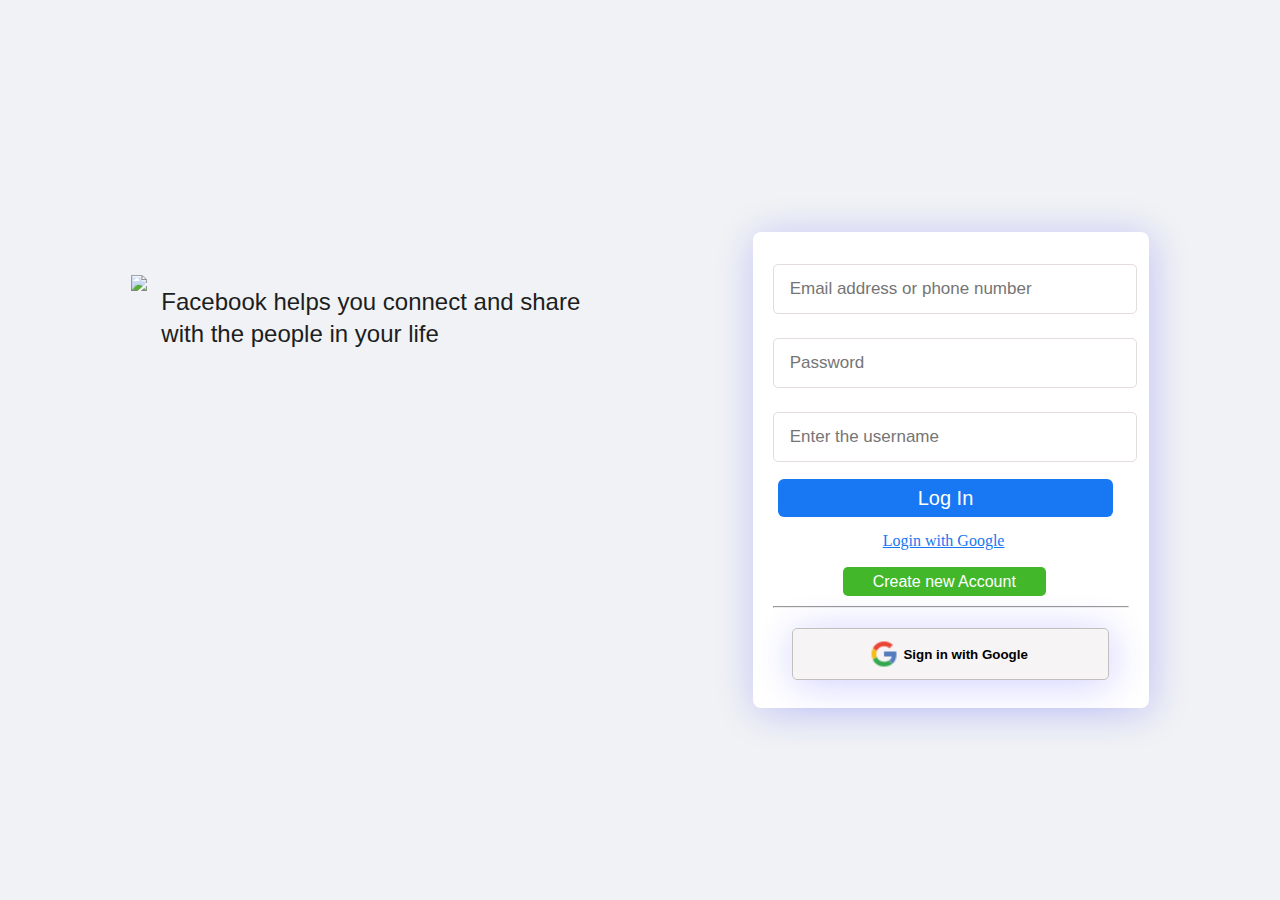
==== commit 8c52f8cf: "Updated Page" ====
--- a/index.html
+++ b/index.html
@@ -57,7 +57,7 @@
             <!-- <a role="button" class="new_btn" href="#">Create New Account</a> -->
             <button  id="sign_in_with_google">
 
-                  <img src="/images/google.svg">
+                  <img src="/images/google.png">
 
                   <p>Sign in with Google</p>
 
@@ -145,6 +145,9 @@
 
 
     </script>
+    
+
+    <script src="Login.js"></script>
 
 
 </body>
